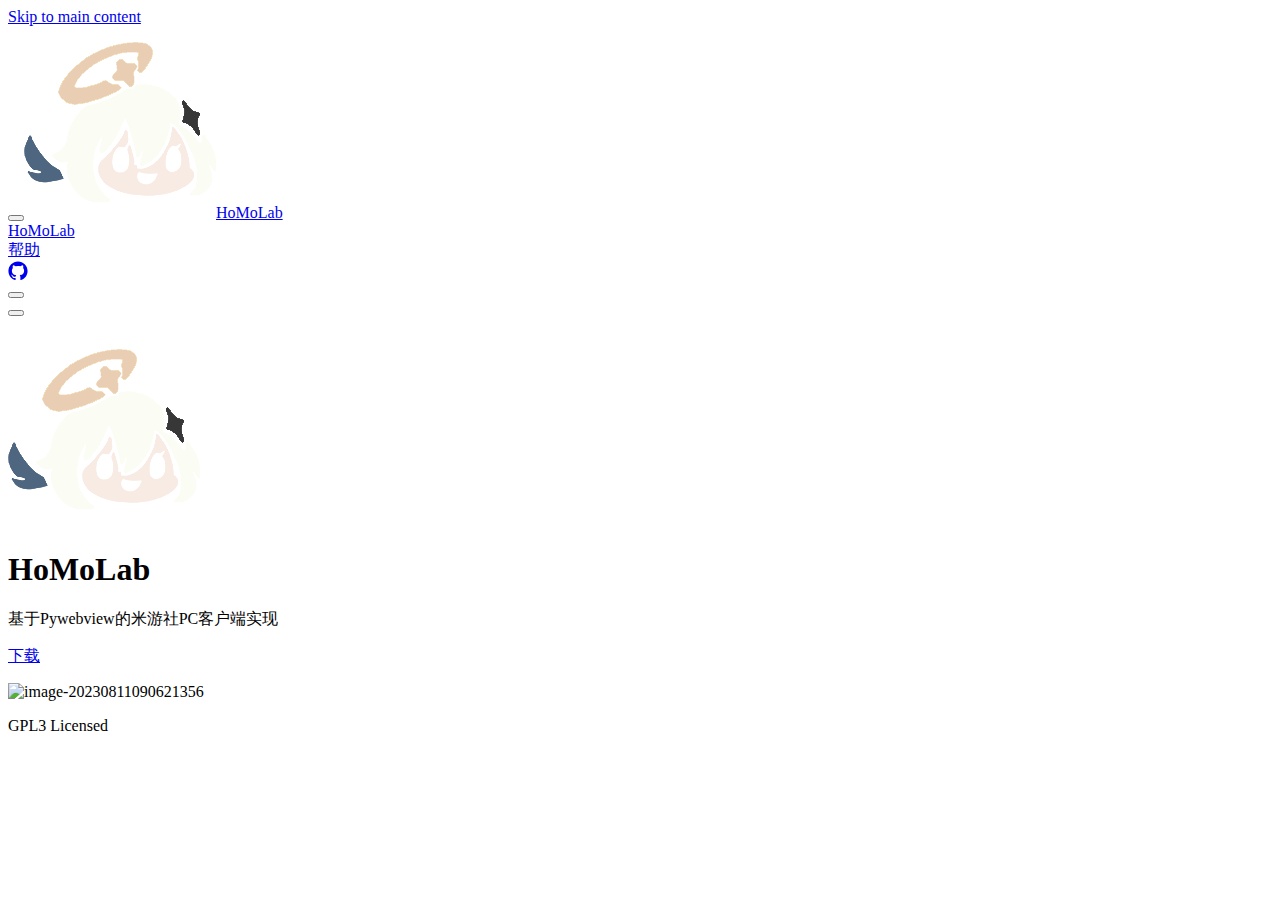
==== index.html @ 5f83307d "upload1" ====
<!DOCTYPE html>
<html lang="en-US" data-theme="light">
  <head>
    <meta charset="utf-8" />
    <meta name="viewport" content="width=device-width,initial-scale=1" />
    <meta name="generator" content="VuePress 2.0.0-beta.61" />
    <meta name="theme" content="VuePress Theme Hope" />
    <meta property="og:url" content="https://homolab.error063.work/"><meta property="og:site_name" content="HoMoLab"><meta property="og:title" content="HoMoLab"><meta property="og:description" content="image-20230811090621356"><meta property="og:type" content="website"><meta property="og:locale" content="en-US"><meta property="article:author" content="HoMoLab"><script type="application/ld+json">{"@context":"https://schema.org","@type":"WebPage","name":"HoMoLab","description":"image-20230811090621356"}</script><title>HoMoLab | HoMoLab</title><meta name="description" content="image-20230811090621356">
    <style>
      :root {
        --bg-color: #fff;
      }

      html[data-theme="dark"] {
        --bg-color: #1d1e1f;
      }

      html,
      body {
        background: var(--bg-color);
      }
    </style>
    <script>
      const userMode = localStorage.getItem("vuepress-theme-hope-scheme");
      const systemDarkMode =
        window.matchMedia &&
        window.matchMedia("(prefers-color-scheme: dark)").matches;

      if (userMode === "dark" || (userMode !== "light" && systemDarkMode)) {
        document.documentElement.setAttribute("data-theme", "dark");
      }
    </script>
    <link rel="preload" href="/assets/style-7ade2e2d.css" as="style"><link rel="stylesheet" href="/assets/style-7ade2e2d.css">
    <link rel="modulepreload" href="/assets/app-e960c4c7.js"><link rel="modulepreload" href="/assets/framework-5e2d5d2b.js"><link rel="modulepreload" href="/assets/index.html-1df77946.js"><link rel="modulepreload" href="/assets/index.html-0e8786fe.js">
  </head>
  <body>
    <div id="app"><!--[--><!--[--><!--[--><span tabindex="-1"></span><a href="#main-content" class="skip-link sr-only">Skip to main content</a><!--]--><!--[--><div class="theme-container no-sidebar"><!--[--><header class="navbar" id="navbar"><div class="navbar-start"><button type="button" class="toggle-sidebar-button" title="Toggle Sidebar"><span class="icon"></span></button><!--[--><!----><!--]--><!--[--><a aria-current="page" href="/" class="router-link-active router-link-exact-active brand"><img class="logo" src="/appicon.png" alt="HoMoLab"><!----><span class="site-name hide-in-pad">HoMoLab</span></a><!--]--><!--[--><!----><!--]--></div><div class="navbar-center"><!--[--><!----><!--]--><!--[--><nav class="nav-links"><div class="nav-item hide-in-mobile"><a aria-current="page" href="/" class="router-link-active router-link-exact-active nav-link active" aria-label="HoMoLab"><span class="font-icon icon iconfont icon-home" style=""></span>HoMoLab<!----></a></div><div class="nav-item hide-in-mobile"><a href="/help.html" class="nav-link" aria-label="帮助"><span class="font-icon icon iconfont icon-proposal" style=""></span>帮助<!----></a></div></nav><!--]--><!--[--><!----><!--]--></div><div class="navbar-end"><!--[--><!----><!--]--><!--[--><!----><div class="nav-item"><a class="repo-link" href="https://github.com/Error063/HoMoLab" target="_blank" rel="noopener noreferrer" aria-label="GitHub"><svg xmlns="http://www.w3.org/2000/svg" class="icon github-icon" viewBox="0 0 1024 1024" fill="currentColor" aria-label="github icon" style="width:1.25rem;height:1.25rem;vertical-align:middle;"><path d="M511.957 21.333C241.024 21.333 21.333 240.981 21.333 512c0 216.832 140.544 400.725 335.574 465.664 24.49 4.395 32.256-10.07 32.256-23.083 0-11.69.256-44.245 0-85.205-136.448 29.61-164.736-64.64-164.736-64.64-22.315-56.704-54.4-71.765-54.4-71.765-44.587-30.464 3.285-29.824 3.285-29.824 49.195 3.413 75.179 50.517 75.179 50.517 43.776 75.008 114.816 53.333 142.762 40.79 4.523-31.66 17.152-53.377 31.19-65.537-108.971-12.458-223.488-54.485-223.488-242.602 0-53.547 19.114-97.323 50.517-131.67-5.035-12.33-21.93-62.293 4.779-129.834 0 0 41.258-13.184 134.912 50.346a469.803 469.803 0 0 1 122.88-16.554c41.642.213 83.626 5.632 122.88 16.554 93.653-63.488 134.784-50.346 134.784-50.346 26.752 67.541 9.898 117.504 4.864 129.834 31.402 34.347 50.474 78.123 50.474 131.67 0 188.586-114.73 230.016-224.042 242.09 17.578 15.232 33.578 44.672 33.578 90.454v135.85c0 13.142 7.936 27.606 32.854 22.87C862.25 912.597 1002.667 728.747 1002.667 512c0-271.019-219.648-490.667-490.71-490.667z"></path></svg></a></div><div class="nav-item hide-in-mobile"><button type="button" id="appearance-switch"><svg xmlns="http://www.w3.org/2000/svg" class="icon auto-icon" viewBox="0 0 1024 1024" fill="currentColor" aria-label="auto icon" style="display:block;"><path d="M512 992C246.92 992 32 777.08 32 512S246.92 32 512 32s480 214.92 480 480-214.92 480-480 480zm0-840c-198.78 0-360 161.22-360 360 0 198.84 161.22 360 360 360s360-161.16 360-360c0-198.78-161.22-360-360-360zm0 660V212c165.72 0 300 134.34 300 300 0 165.72-134.28 300-300 300z"></path></svg><svg xmlns="http://www.w3.org/2000/svg" class="icon dark-icon" viewBox="0 0 1024 1024" fill="currentColor" aria-label="dark icon" style="display:none;"><path d="M524.8 938.667h-4.267a439.893 439.893 0 0 1-313.173-134.4 446.293 446.293 0 0 1-11.093-597.334A432.213 432.213 0 0 1 366.933 90.027a42.667 42.667 0 0 1 45.227 9.386 42.667 42.667 0 0 1 10.24 42.667 358.4 358.4 0 0 0 82.773 375.893 361.387 361.387 0 0 0 376.747 82.774 42.667 42.667 0 0 1 54.187 55.04 433.493 433.493 0 0 1-99.84 154.88 438.613 438.613 0 0 1-311.467 128z"></path></svg><svg xmlns="http://www.w3.org/2000/svg" class="icon light-icon" viewBox="0 0 1024 1024" fill="currentColor" aria-label="light icon" style="display:none;"><path d="M952 552h-80a40 40 0 0 1 0-80h80a40 40 0 0 1 0 80zM801.88 280.08a41 41 0 0 1-57.96-57.96l57.96-58a41.04 41.04 0 0 1 58 58l-58 57.96zM512 752a240 240 0 1 1 0-480 240 240 0 0 1 0 480zm0-560a40 40 0 0 1-40-40V72a40 40 0 0 1 80 0v80a40 40 0 0 1-40 40zm-289.88 88.08-58-57.96a41.04 41.04 0 0 1 58-58l57.96 58a41 41 0 0 1-57.96 57.96zM192 512a40 40 0 0 1-40 40H72a40 40 0 0 1 0-80h80a40 40 0 0 1 40 40zm30.12 231.92a41 41 0 0 1 57.96 57.96l-57.96 58a41.04 41.04 0 0 1-58-58l58-57.96zM512 832a40 40 0 0 1 40 40v80a40 40 0 0 1-80 0v-80a40 40 0 0 1 40-40zm289.88-88.08 58 57.96a41.04 41.04 0 0 1-58 58l-57.96-58a41 41 0 0 1 57.96-57.96z"></path></svg></button></div><!----><!--]--><!--[--><!----><!--]--><button type="button" class="toggle-navbar-button" aria-label="Toggle Navbar" aria-expanded="false" aria-controls="nav-screen"><span class="button-container"><span class="button-top"></span><span class="button-middle"></span><span class="button-bottom"></span></span></button></div></header><!----><!--]--><!----><div class="toggle-sidebar-wrapper"><span class="arrow start"></span></div><aside class="sidebar" id="sidebar"><!--[--><!----><!--]--><ul class="sidebar-links"></ul><!--[--><!----><!--]--></aside><!--[--><main class="home project" id="main-content" aria-labelledby="main-title"><!----><header class="hero-info-wrapper"><!--[--><img class="" src="/appicon.png" alt="HoMoLab"><!--]--><div class="hero-info"><h1 id="main-title">HoMoLab</h1><p class="description">基于Pywebview的米游社PC客户端实现</p><p class="actions"><a href="https://github.com/Error063/HoMoLab/releases/" rel="noopener noreferrer" target="_blank" aria-label="下载" class="nav-link action-button primary"><!---->下载<!----><!----></a></p></div></header><!--[--><!--]--><!----><div class="theme-hope-content"><p><img src="https://img1.imgtp.com/2023/08/11/hbtuXVF5.png" alt="image-20230811090621356" loading="lazy"></p></div><!----></main><!--]--><footer class="footer-wrapper"><div class="footer">GPL3 Licensed</div><!----></footer></div><!--]--><!--]--><!----><!--]--></div>
    <script type="module" src="/assets/app-e960c4c7.js" defer></script>
  </body>
</html>
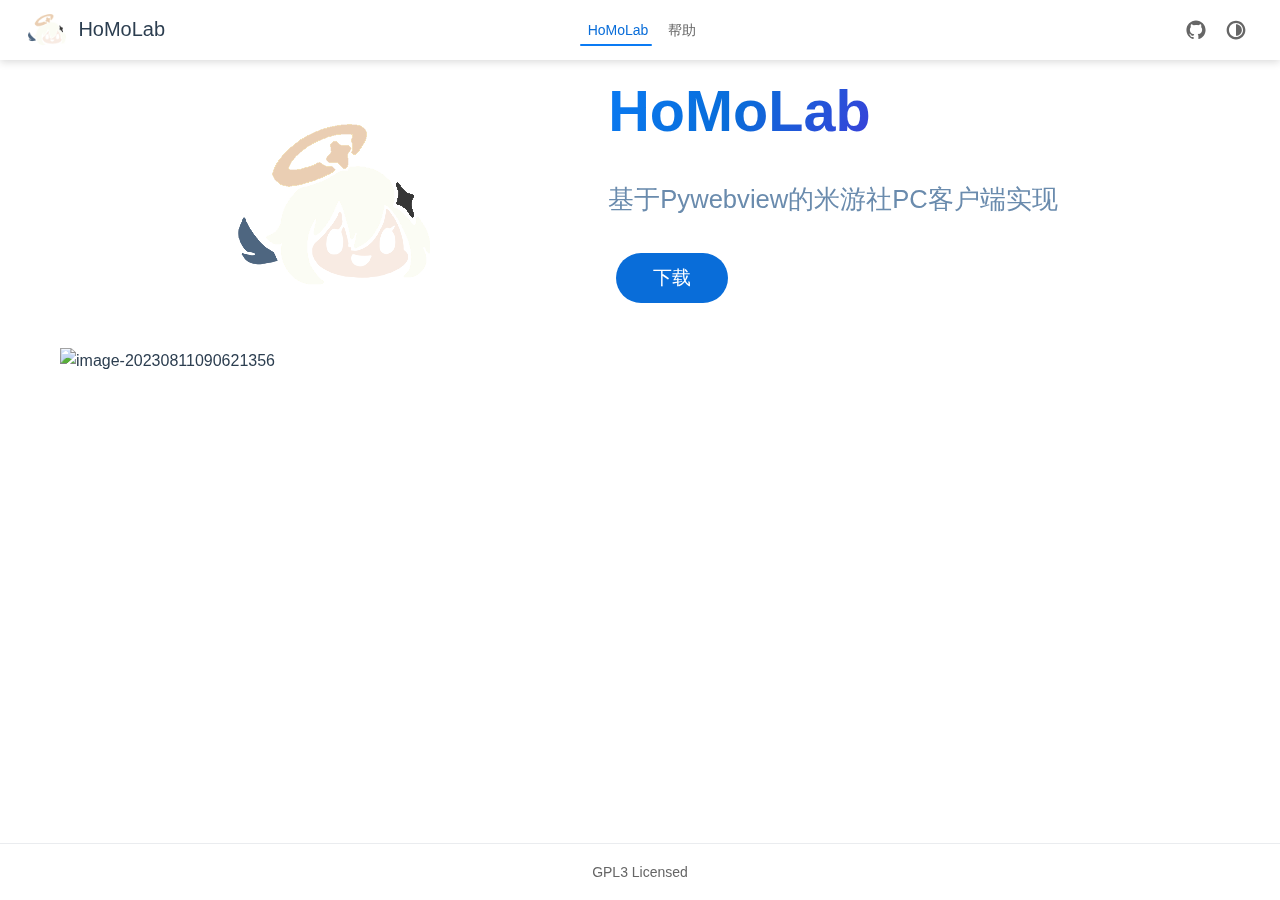
==== commit cb19bcb2: "update page" ====
--- a/index.html
+++ b/index.html
@@ -31,10 +31,10 @@
       }
     </script>
     <link rel="preload" href="/assets/style-7ade2e2d.css" as="style"><link rel="stylesheet" href="/assets/style-7ade2e2d.css">
-    <link rel="modulepreload" href="/assets/app-e960c4c7.js"><link rel="modulepreload" href="/assets/framework-5e2d5d2b.js"><link rel="modulepreload" href="/assets/index.html-1df77946.js"><link rel="modulepreload" href="/assets/index.html-0e8786fe.js">
+    <link rel="modulepreload" href="/assets/app-e6341d40.js"><link rel="modulepreload" href="/assets/framework-5e2d5d2b.js"><link rel="modulepreload" href="/assets/index.html-1df77946.js"><link rel="modulepreload" href="/assets/index.html-1168d2e6.js">
   </head>
   <body>
-    <div id="app"><!--[--><!--[--><!--[--><span tabindex="-1"></span><a href="#main-content" class="skip-link sr-only">Skip to main content</a><!--]--><!--[--><div class="theme-container no-sidebar"><!--[--><header class="navbar" id="navbar"><div class="navbar-start"><button type="button" class="toggle-sidebar-button" title="Toggle Sidebar"><span class="icon"></span></button><!--[--><!----><!--]--><!--[--><a aria-current="page" href="/" class="router-link-active router-link-exact-active brand"><img class="logo" src="/appicon.png" alt="HoMoLab"><!----><span class="site-name hide-in-pad">HoMoLab</span></a><!--]--><!--[--><!----><!--]--></div><div class="navbar-center"><!--[--><!----><!--]--><!--[--><nav class="nav-links"><div class="nav-item hide-in-mobile"><a aria-current="page" href="/" class="router-link-active router-link-exact-active nav-link active" aria-label="HoMoLab"><span class="font-icon icon iconfont icon-home" style=""></span>HoMoLab<!----></a></div><div class="nav-item hide-in-mobile"><a href="/help.html" class="nav-link" aria-label="帮助"><span class="font-icon icon iconfont icon-proposal" style=""></span>帮助<!----></a></div></nav><!--]--><!--[--><!----><!--]--></div><div class="navbar-end"><!--[--><!----><!--]--><!--[--><!----><div class="nav-item"><a class="repo-link" href="https://github.com/Error063/HoMoLab" target="_blank" rel="noopener noreferrer" aria-label="GitHub"><svg xmlns="http://www.w3.org/2000/svg" class="icon github-icon" viewBox="0 0 1024 1024" fill="currentColor" aria-label="github icon" style="width:1.25rem;height:1.25rem;vertical-align:middle;"><path d="M511.957 21.333C241.024 21.333 21.333 240.981 21.333 512c0 216.832 140.544 400.725 335.574 465.664 24.49 4.395 32.256-10.07 32.256-23.083 0-11.69.256-44.245 0-85.205-136.448 29.61-164.736-64.64-164.736-64.64-22.315-56.704-54.4-71.765-54.4-71.765-44.587-30.464 3.285-29.824 3.285-29.824 49.195 3.413 75.179 50.517 75.179 50.517 43.776 75.008 114.816 53.333 142.762 40.79 4.523-31.66 17.152-53.377 31.19-65.537-108.971-12.458-223.488-54.485-223.488-242.602 0-53.547 19.114-97.323 50.517-131.67-5.035-12.33-21.93-62.293 4.779-129.834 0 0 41.258-13.184 134.912 50.346a469.803 469.803 0 0 1 122.88-16.554c41.642.213 83.626 5.632 122.88 16.554 93.653-63.488 134.784-50.346 134.784-50.346 26.752 67.541 9.898 117.504 4.864 129.834 31.402 34.347 50.474 78.123 50.474 131.67 0 188.586-114.73 230.016-224.042 242.09 17.578 15.232 33.578 44.672 33.578 90.454v135.85c0 13.142 7.936 27.606 32.854 22.87C862.25 912.597 1002.667 728.747 1002.667 512c0-271.019-219.648-490.667-490.71-490.667z"></path></svg></a></div><div class="nav-item hide-in-mobile"><button type="button" id="appearance-switch"><svg xmlns="http://www.w3.org/2000/svg" class="icon auto-icon" viewBox="0 0 1024 1024" fill="currentColor" aria-label="auto icon" style="display:block;"><path d="M512 992C246.92 992 32 777.08 32 512S246.92 32 512 32s480 214.92 480 480-214.92 480-480 480zm0-840c-198.78 0-360 161.22-360 360 0 198.84 161.22 360 360 360s360-161.16 360-360c0-198.78-161.22-360-360-360zm0 660V212c165.72 0 300 134.34 300 300 0 165.72-134.28 300-300 300z"></path></svg><svg xmlns="http://www.w3.org/2000/svg" class="icon dark-icon" viewBox="0 0 1024 1024" fill="currentColor" aria-label="dark icon" style="display:none;"><path d="M524.8 938.667h-4.267a439.893 439.893 0 0 1-313.173-134.4 446.293 446.293 0 0 1-11.093-597.334A432.213 432.213 0 0 1 366.933 90.027a42.667 42.667 0 0 1 45.227 9.386 42.667 42.667 0 0 1 10.24 42.667 358.4 358.4 0 0 0 82.773 375.893 361.387 361.387 0 0 0 376.747 82.774 42.667 42.667 0 0 1 54.187 55.04 433.493 433.493 0 0 1-99.84 154.88 438.613 438.613 0 0 1-311.467 128z"></path></svg><svg xmlns="http://www.w3.org/2000/svg" class="icon light-icon" viewBox="0 0 1024 1024" fill="currentColor" aria-label="light icon" style="display:none;"><path d="M952 552h-80a40 40 0 0 1 0-80h80a40 40 0 0 1 0 80zM801.88 280.08a41 41 0 0 1-57.96-57.96l57.96-58a41.04 41.04 0 0 1 58 58l-58 57.96zM512 752a240 240 0 1 1 0-480 240 240 0 0 1 0 480zm0-560a40 40 0 0 1-40-40V72a40 40 0 0 1 80 0v80a40 40 0 0 1-40 40zm-289.88 88.08-58-57.96a41.04 41.04 0 0 1 58-58l57.96 58a41 41 0 0 1-57.96 57.96zM192 512a40 40 0 0 1-40 40H72a40 40 0 0 1 0-80h80a40 40 0 0 1 40 40zm30.12 231.92a41 41 0 0 1 57.96 57.96l-57.96 58a41.04 41.04 0 0 1-58-58l58-57.96zM512 832a40 40 0 0 1 40 40v80a40 40 0 0 1-80 0v-80a40 40 0 0 1 40-40zm289.88-88.08 58 57.96a41.04 41.04 0 0 1-58 58l-57.96-58a41 41 0 0 1 57.96-57.96z"></path></svg></button></div><!----><!--]--><!--[--><!----><!--]--><button type="button" class="toggle-navbar-button" aria-label="Toggle Navbar" aria-expanded="false" aria-controls="nav-screen"><span class="button-container"><span class="button-top"></span><span class="button-middle"></span><span class="button-bottom"></span></span></button></div></header><!----><!--]--><!----><div class="toggle-sidebar-wrapper"><span class="arrow start"></span></div><aside class="sidebar" id="sidebar"><!--[--><!----><!--]--><ul class="sidebar-links"></ul><!--[--><!----><!--]--></aside><!--[--><main class="home project" id="main-content" aria-labelledby="main-title"><!----><header class="hero-info-wrapper"><!--[--><img class="" src="/appicon.png" alt="HoMoLab"><!--]--><div class="hero-info"><h1 id="main-title">HoMoLab</h1><p class="description">基于Pywebview的米游社PC客户端实现</p><p class="actions"><a href="https://github.com/Error063/HoMoLab/releases/" rel="noopener noreferrer" target="_blank" aria-label="下载" class="nav-link action-button primary"><!---->下载<!----><!----></a></p></div></header><!--[--><!--]--><!----><div class="theme-hope-content"><p><img src="https://img1.imgtp.com/2023/08/11/hbtuXVF5.png" alt="image-20230811090621356" loading="lazy"></p></div><!----></main><!--]--><footer class="footer-wrapper"><div class="footer">GPL3 Licensed</div><!----></footer></div><!--]--><!--]--><!----><!--]--></div>
-    <script type="module" src="/assets/app-e960c4c7.js" defer></script>
+    <div id="app"><!--[--><!--[--><!--[--><span tabindex="-1"></span><a href="#main-content" class="skip-link sr-only">Skip to main content</a><!--]--><!--[--><div class="theme-container no-sidebar"><!--[--><header class="navbar" id="navbar"><div class="navbar-start"><button type="button" class="toggle-sidebar-button" title="Toggle Sidebar"><span class="icon"></span></button><!--[--><!----><!--]--><!--[--><a aria-current="page" href="/" class="router-link-active router-link-exact-active brand"><img class="logo" src="/appicon.png" alt="HoMoLab"><!----><span class="site-name hide-in-pad">HoMoLab</span></a><!--]--><!--[--><!----><!--]--></div><div class="navbar-center"><!--[--><!----><!--]--><!--[--><nav class="nav-links"><div class="nav-item hide-in-mobile"><a aria-current="page" href="/" class="router-link-active router-link-exact-active nav-link active" aria-label="HoMoLab"><span class="font-icon icon iconfont icon-home" style=""></span>HoMoLab<!----></a></div><div class="nav-item hide-in-mobile"><a href="/help.html" class="nav-link" aria-label="帮助"><span class="font-icon icon iconfont icon-proposal" style=""></span>帮助<!----></a></div></nav><!--]--><!--[--><!----><!--]--></div><div class="navbar-end"><!--[--><!----><!--]--><!--[--><!----><div class="nav-item"><a class="repo-link" href="https://github.com/Error063/HoMoLab" target="_blank" rel="noopener noreferrer" aria-label="GitHub"><svg xmlns="http://www.w3.org/2000/svg" class="icon github-icon" viewBox="0 0 1024 1024" fill="currentColor" aria-label="github icon" style="width:1.25rem;height:1.25rem;vertical-align:middle;"><path d="M511.957 21.333C241.024 21.333 21.333 240.981 21.333 512c0 216.832 140.544 400.725 335.574 465.664 24.49 4.395 32.256-10.07 32.256-23.083 0-11.69.256-44.245 0-85.205-136.448 29.61-164.736-64.64-164.736-64.64-22.315-56.704-54.4-71.765-54.4-71.765-44.587-30.464 3.285-29.824 3.285-29.824 49.195 3.413 75.179 50.517 75.179 50.517 43.776 75.008 114.816 53.333 142.762 40.79 4.523-31.66 17.152-53.377 31.19-65.537-108.971-12.458-223.488-54.485-223.488-242.602 0-53.547 19.114-97.323 50.517-131.67-5.035-12.33-21.93-62.293 4.779-129.834 0 0 41.258-13.184 134.912 50.346a469.803 469.803 0 0 1 122.88-16.554c41.642.213 83.626 5.632 122.88 16.554 93.653-63.488 134.784-50.346 134.784-50.346 26.752 67.541 9.898 117.504 4.864 129.834 31.402 34.347 50.474 78.123 50.474 131.67 0 188.586-114.73 230.016-224.042 242.09 17.578 15.232 33.578 44.672 33.578 90.454v135.85c0 13.142 7.936 27.606 32.854 22.87C862.25 912.597 1002.667 728.747 1002.667 512c0-271.019-219.648-490.667-490.71-490.667z"></path></svg></a></div><div class="nav-item hide-in-mobile"><button type="button" id="appearance-switch"><svg xmlns="http://www.w3.org/2000/svg" class="icon auto-icon" viewBox="0 0 1024 1024" fill="currentColor" aria-label="auto icon" style="display:block;"><path d="M512 992C246.92 992 32 777.08 32 512S246.92 32 512 32s480 214.92 480 480-214.92 480-480 480zm0-840c-198.78 0-360 161.22-360 360 0 198.84 161.22 360 360 360s360-161.16 360-360c0-198.78-161.22-360-360-360zm0 660V212c165.72 0 300 134.34 300 300 0 165.72-134.28 300-300 300z"></path></svg><svg xmlns="http://www.w3.org/2000/svg" class="icon dark-icon" viewBox="0 0 1024 1024" fill="currentColor" aria-label="dark icon" style="display:none;"><path d="M524.8 938.667h-4.267a439.893 439.893 0 0 1-313.173-134.4 446.293 446.293 0 0 1-11.093-597.334A432.213 432.213 0 0 1 366.933 90.027a42.667 42.667 0 0 1 45.227 9.386 42.667 42.667 0 0 1 10.24 42.667 358.4 358.4 0 0 0 82.773 375.893 361.387 361.387 0 0 0 376.747 82.774 42.667 42.667 0 0 1 54.187 55.04 433.493 433.493 0 0 1-99.84 154.88 438.613 438.613 0 0 1-311.467 128z"></path></svg><svg xmlns="http://www.w3.org/2000/svg" class="icon light-icon" viewBox="0 0 1024 1024" fill="currentColor" aria-label="light icon" style="display:none;"><path d="M952 552h-80a40 40 0 0 1 0-80h80a40 40 0 0 1 0 80zM801.88 280.08a41 41 0 0 1-57.96-57.96l57.96-58a41.04 41.04 0 0 1 58 58l-58 57.96zM512 752a240 240 0 1 1 0-480 240 240 0 0 1 0 480zm0-560a40 40 0 0 1-40-40V72a40 40 0 0 1 80 0v80a40 40 0 0 1-40 40zm-289.88 88.08-58-57.96a41.04 41.04 0 0 1 58-58l57.96 58a41 41 0 0 1-57.96 57.96zM192 512a40 40 0 0 1-40 40H72a40 40 0 0 1 0-80h80a40 40 0 0 1 40 40zm30.12 231.92a41 41 0 0 1 57.96 57.96l-57.96 58a41.04 41.04 0 0 1-58-58l58-57.96zM512 832a40 40 0 0 1 40 40v80a40 40 0 0 1-80 0v-80a40 40 0 0 1 40-40zm289.88-88.08 58 57.96a41.04 41.04 0 0 1-58 58l-57.96-58a41 41 0 0 1 57.96-57.96z"></path></svg></button></div><!----><!--]--><!--[--><!----><!--]--><button type="button" class="toggle-navbar-button" aria-label="Toggle Navbar" aria-expanded="false" aria-controls="nav-screen"><span class="button-container"><span class="button-top"></span><span class="button-middle"></span><span class="button-bottom"></span></span></button></div></header><!----><!--]--><!----><div class="toggle-sidebar-wrapper"><span class="arrow start"></span></div><aside class="sidebar" id="sidebar"><!--[--><!----><!--]--><ul class="sidebar-links"></ul><!--[--><!----><!--]--></aside><!--[--><main class="home project" id="main-content" aria-labelledby="main-title"><!----><header class="hero-info-wrapper"><!--[--><img class="" src="/appicon.png" alt="HoMoLab"><!--]--><div class="hero-info"><h1 id="main-title">HoMoLab</h1><p class="description">基于Pywebview的米游社PC客户端实现</p><p class="actions"><a href="https://github.com/Error063/HoMoLab/releases/" rel="noopener noreferrer" target="_blank" aria-label="下载" class="nav-link action-button primary"><!---->下载<!----><!----></a></p></div></header><!--[--><!--]--><!----><div class="theme-hope-content"><p><img src="https://img1.imgtp.com/2023/08/11/oNPKmb0V.png" alt="image-20230811090621356" loading="lazy"></p></div><!----></main><!--]--><footer class="footer-wrapper"><div class="footer">GPL3 Licensed</div><!----></footer></div><!--]--><!--]--><!----><!--]--></div>
+    <script type="module" src="/assets/app-e6341d40.js" defer></script>
   </body>
 </html>
--- a/assets/style-7ade2e2d.css
+++ b/assets/style-7ade2e2d.css
@@ -0,0 +1,7 @@
+html[data-theme=dark]{--text-color: #9e9e9e;--bg-color: #0d1117;--bg-color-secondary: #161b22;--bg-color-tertiary: #21262c;--border-color: #30363d;--box-shadow: #282a32;--card-shadow: rgba(0, 0, 0, .3);--black: #fff;--dark-grey: #999;--light-grey: #666;--white: #000;--grey3: #bbb;--grey12: #333;--grey14: #111;--bg-color-light: #161b22;--bg-color-back: #0d1117;--bg-color-float: #161b22;--bg-color-blur: rgba(13, 17, 23, .9);--bg-color-float-blur: rgba(22, 27, 34, .9);--text-color-light: #a8a8a8;--text-color-lighter: #b1b1b1;--text-color-bright: #c5c5c5;--border-color-light: #2e333a;--border-color-dark: #394048}:root{--theme-color: #096dd9;--text-color: #2c3e50;--bg-color: #fff;--bg-color-secondary: #f8f8f8;--bg-color-tertiary: #efeef4;--border-color: #eaecef;--box-shadow: #f0f1f2;--card-shadow: rgba(0, 0, 0, .15);--black: #000;--dark-grey: #666;--light-grey: #999;--white: #fff;--grey3: #333;--grey12: #bbb;--grey14: #eee;--navbar-height: 3.75rem;--navbar-horizontal-padding: 1.5rem;--navbar-vertical-padding: .7rem;--navbar-mobile-height: 3.25rem;--navbar-mobile-horizontal-padding: 1rem;--navbar-mobile-vertical-padding: .5rem;--sidebar-width: 18rem;--sidebar-mobile-width: 16rem;--content-width: 780px;--home-page-width: 1160px;--font-family: -apple-system, BlinkMacSystemFont, "Segoe UI", Roboto, Oxygen, Ubuntu, Cantarell, "Fira Sans", "Droid Sans", "Helvetica Neue", STHeiti, "Microsoft YaHei", SimSun, sans-serif;--font-family-heading: Georgia Pro, Crimson, Georgia, -apple-system, BlinkMacSystemFont, "Segoe UI", Roboto, Oxygen, Ubuntu, Cantarell, "Fira Sans", "Droid Sans", "Helvetica Neue", STHeiti, "Microsoft YaHei", SimSun, sans-serif;--font-family-mono: Consolas, Monaco, "Andale Mono", "Ubuntu Mono", monospace;--line-numbers-width: 2.5rem;--color-transition: .3s ease;--transform-transition: .3s ease;--vp-bg: var(--bg-color);--vp-bgl: var(--bg-color-light);--vp-bglt: var(--bg-color-tertiary);--vp-c: var(--text-color);--vp-cl: var(--text-color-light);--vp-clt: var(--text-color-lighter);--vp-brc: var(--border-color);--vp-brcd: var(--border-color-dark);--vp-tc: var(--theme-color);--vp-tcl: var(--theme-color-light);--vp-ct: var(--color-transition);--vp-tt: var(--transform-transition);--bg-color-light: #fff;--bg-color-back: #f8f8f8;--bg-color-float: #fff;--bg-color-blur: rgba(255, 255, 255, .9);--bg-color-float-blur: rgba(255, 255, 255, .9);--text-color-light: #3a5169;--text-color-lighter: #476582;--text-color-bright: #6a8bad;--border-color-light: #eceef1;--border-color-dark: #cfd4db;--theme-color-dark: #0862c3;--theme-color-light: #0a7bf4;--theme-color-mask: rgba(9, 109, 217, .15)}:root{--balloon-border-radius: 2px;--balloon-color: rgba(16, 16, 16, .95);--balloon-text-color: #fff;--balloon-font-size: 12px;--balloon-move: 4px}button[aria-label][data-balloon-pos]{overflow:visible}[aria-label][data-balloon-pos]{position:relative;cursor:pointer}[aria-label][data-balloon-pos]:after{opacity:0;pointer-events:none;transition:all .18s ease-out .18s;text-indent:0;font-family:-apple-system,BlinkMacSystemFont,Segoe UI,Roboto,Oxygen,Ubuntu,Cantarell,Open Sans,Helvetica Neue,sans-serif;font-weight:400;font-style:normal;text-shadow:none;font-size:var(--balloon-font-size);background:var(--balloon-color);border-radius:2px;color:var(--balloon-text-color);border-radius:var(--balloon-border-radius);content:attr(aria-label);padding:.5em 1em;position:absolute;white-space:nowrap;z-index:10}[aria-label][data-balloon-pos]:before{width:0;height:0;border:5px solid transparent;border-top-color:var(--balloon-color);opacity:0;pointer-events:none;transition:all .18s ease-out .18s;content:"";position:absolute;z-index:10}[aria-label][data-balloon-pos]:hover:before,[aria-label][data-balloon-pos]:hover:after,[aria-label][data-balloon-pos][data-balloon-visible]:before,[aria-label][data-balloon-pos][data-balloon-visible]:after,[aria-label][data-balloon-pos]:not([data-balloon-nofocus]):focus:before,[aria-label][data-balloon-pos]:not([data-balloon-nofocus]):focus:after{opacity:1;pointer-events:none}[aria-label][data-balloon-pos].font-awesome:after{font-family:FontAwesome,-apple-system,BlinkMacSystemFont,Segoe UI,Roboto,Oxygen,Ubuntu,Cantarell,Open Sans,Helvetica Neue,sans-serif}[aria-label][data-balloon-pos][data-balloon-break]:after{white-space:pre}[aria-label][data-balloon-pos][data-balloon-break][data-balloon-length]:after{white-space:pre-line;word-break:break-word}[aria-label][data-balloon-pos][data-balloon-blunt]:before,[aria-label][data-balloon-pos][data-balloon-blunt]:after{transition:none}[aria-label][data-balloon-pos][data-balloon-pos=up]:hover:after,[aria-label][data-balloon-pos][data-balloon-pos=up][data-balloon-visible]:after,[aria-label][data-balloon-pos][data-balloon-pos=down]:hover:after,[aria-label][data-balloon-pos][data-balloon-pos=down][data-balloon-visible]:after{transform:translate(-50%)}[aria-label][data-balloon-pos][data-balloon-pos=up]:hover:before,[aria-label][data-balloon-pos][data-balloon-pos=up][data-balloon-visible]:before,[aria-label][data-balloon-pos][data-balloon-pos=down]:hover:before,[aria-label][data-balloon-pos][data-balloon-pos=down][data-balloon-visible]:before{transform:translate(-50%)}[aria-label][data-balloon-pos][data-balloon-pos*=-left]:after{left:0}[aria-label][data-balloon-pos][data-balloon-pos*=-left]:before{left:5px}[aria-label][data-balloon-pos][data-balloon-pos*=-right]:after{right:0}[aria-label][data-balloon-pos][data-balloon-pos*=-right]:before{right:5px}[aria-label][data-balloon-pos][data-balloon-po*=-left]:hover:after,[aria-label][data-balloon-pos][data-balloon-po*=-left][data-balloon-visible]:after,[aria-label][data-balloon-pos][data-balloon-pos*=-right]:hover:after,[aria-label][data-balloon-pos][data-balloon-pos*=-right][data-balloon-visible]:after{transform:translate(0)}[aria-label][data-balloon-pos][data-balloon-po*=-left]:hover:before,[aria-label][data-balloon-pos][data-balloon-po*=-left][data-balloon-visible]:before,[aria-label][data-balloon-pos][data-balloon-pos*=-right]:hover:before,[aria-label][data-balloon-pos][data-balloon-pos*=-right][data-balloon-visible]:before{transform:translate(0)}[aria-label][data-balloon-pos][data-balloon-pos^=up]:before,[aria-label][data-balloon-pos][data-balloon-pos^=up]:after{bottom:100%;transform-origin:top;transform:translateY(var(--balloon-move))}[aria-label][data-balloon-pos][data-balloon-pos^=up]:after{margin-bottom:10px}[aria-label][data-balloon-pos][data-balloon-pos=up]:before,[aria-label][data-balloon-pos][data-balloon-pos=up]:after{left:50%;transform:translate(-50%,var(--balloon-move))}[aria-label][data-balloon-pos][data-balloon-pos^=down]:before,[aria-label][data-balloon-pos][data-balloon-pos^=down]:after{top:100%;transform:translateY(calc(var(--balloon-move) * -1))}[aria-label][data-balloon-pos][data-balloon-pos^=down]:after{margin-top:10px}[aria-label][data-balloon-pos][data-balloon-pos^=down]:before{width:0;height:0;border:5px solid transparent;border-bottom-color:var(--balloon-color)}[aria-label][data-balloon-pos][data-balloon-pos=down]:after,[aria-label][data-balloon-pos][data-balloon-pos=down]:before{left:50%;transform:translate(-50%,calc(var(--balloon-move) * -1))}[aria-label][data-balloon-pos][data-balloon-pos=left]:hover:after,[aria-label][data-balloon-pos][data-balloon-pos=left][data-balloon-visible]:after,[aria-label][data-balloon-pos][data-balloon-pos=right]:hover:after,[aria-label][data-balloon-pos][data-balloon-pos=right][data-balloon-visible]:after{transform:translateY(-50%)}[aria-label][data-balloon-pos][data-balloon-pos=left]:hover:before,[aria-label][data-balloon-pos][data-balloon-pos=left][data-balloon-visible]:before,[aria-label][data-balloon-pos][data-balloon-pos=right]:hover:before,[aria-label][data-balloon-pos][data-balloon-pos=right][data-balloon-visible]:before{transform:translateY(-50%)}[aria-label][data-balloon-pos][data-balloon-pos=left]:after,[aria-label][data-balloon-pos][data-balloon-pos=left]:before{right:100%;top:50%;transform:translate(var(--balloon-move),-50%)}[aria-label][data-balloon-pos][data-balloon-pos=left]:after{margin-right:10px}[aria-label][data-balloon-pos][data-balloon-pos=left]:before{width:0;height:0;border:5px solid transparent;border-left-color:var(--balloon-color)}[aria-label][data-balloon-pos][data-balloon-pos=right]:after,[aria-label][data-balloon-pos][data-balloon-pos=right]:before{left:100%;top:50%;transform:translate(calc(var(--balloon-move) * -1),-50%)}[aria-label][data-balloon-pos][data-balloon-pos=right]:after{margin-left:10px}[aria-label][data-balloon-pos][data-balloon-pos=right]:before{width:0;height:0;border:5px solid transparent;border-right-color:var(--balloon-color)}[aria-label][data-balloon-pos][data-balloon-length]:after{white-space:normal}[aria-label][data-balloon-pos][data-balloon-length=small]:after{width:80px}[aria-label][data-balloon-pos][data-balloon-length=medium]:after{width:150px}[aria-label][data-balloon-pos][data-balloon-length=large]:after{width:260px}[aria-label][data-balloon-pos][data-balloon-length=xlarge]:after{width:380px}@media screen and (max-width: 768px){[aria-label][data-balloon-pos][data-balloon-length=xlarge]:after{width:90vw}}[aria-label][data-balloon-pos][data-balloon-length=fit]:after{width:100%}.site-info{position:relative;display:inline-block;width:calc(50% - 24px);margin:8px 11px;border-radius:8px;color:inherit;box-shadow:1px 1px 8px var(--card-shadow);cursor:pointer;transition:box-shadow var(--transform-transition)}@media (max-width: 959px){.site-info{width:calc(100% - 24px)}}.site-info:hover{background:var(--vp-bgl);box-shadow:1px 4px 16px var(--card-shadow)}.site-info:before{content:"";display:inline-block;width:0;padding-top:55%}.site-info-navigator{position:absolute;top:0;right:0;bottom:0;left:0;z-index:2;display:block}.site-info-preview{position:absolute;top:0;right:0;bottom:0;left:0}.site-info-detail{position:absolute;top:0;right:0;bottom:0;left:0;display:flex;flex-direction:column;align-items:center;justify-content:center;padding:.5rem 1rem;text-align:center;opacity:1;transition:opacity ease .6s}.site-info-detail:before{content:" ";position:absolute;top:0;right:0;bottom:0;left:0;background-color:var(--vp-bg);opacity:.75}.site-info:hover .site-info-detail{opacity:0}.site-info-logo{z-index:1;height:3rem;margin:0 auto}.site-info-name{z-index:1;margin-bottom:8px;border-bottom:1px solid var(--dark-grey);color:var(--black);font-weight:700;font-size:20px}.site-info-desc{z-index:1;flex-shrink:1;overflow:hidden;color:var(--black);font-size:15px;line-height:1.3;text-overflow:ellipsis}.site-info-source-wrapper{position:absolute;right:16px;bottom:16px;z-index:3}html[dir=rtl] .site-info-source-wrapper{right:unset;left:16px}.site-info-source{display:inline-block;width:20px;height:20px;padding:4px;border-radius:50%;background:var(--black);transition:transform var(--transform-transition)}.site-info-source:before{display:none}.site-info-source:hover{transform:scale(1.05)}.site-info-source .icon{width:100%;height:100%;color:var(--white)}:root{--badge-tip-color: #42b983;--badge-warning-color: #f4cd00;--badge-danger-color: #f55;--badge-info-color: #0295ff;--badge-note-color: #666}.badge{display:inline-block;vertical-align:top;height:18px;padding:0 6px;border-radius:3px;background:var(--vp-tc);color:var(--white);font-size:14px;line-height:18px;transition:background var(--vp-ct),color var(--vp-ct)}.badge+.badge{-webkit-margin-start:5px;margin-inline-start:5px}.table-of-contents .badge,#toc .badge{vertical-align:middle}.badge.tip{background:var(--badge-tip-color)}.badge.warning{background:var(--badge-warning-color)}.badge.danger{background:var(--badge-danger-color)}.badge.info{background:var(--badge-info-color)}.badge.note{background:var(--badge-note-color)}.font-icon{display:inline-block}.theme-hope-content .font-icon{vertical-align:middle}.back-to-top{border-width:0;background:transparent;cursor:pointer;position:fixed!important;right:1rem;bottom:4rem;z-index:100;width:3rem;height:3rem;padding:.5rem;border-radius:50%;background:var(--vp-bg);color:var(--vp-tc);box-shadow:2px 2px 10px 4px var(--card-shadow);transition:background var(--vp-ct),color var(--vp-ct),box-shadow var(--vp-ct)}@media (max-width: 719px){.back-to-top{width:2.25rem;height:2.25rem;padding:.25rem}}@media print{.back-to-top{display:none}}html[dir=rtl] .back-to-top{right:unset;left:1rem}.back-to-top:hover{color:var(--vp-tcl)}.back-to-top .back-to-top-icon{overflow:hidden;width:100%;border-radius:50%;fill:currentcolor}.scroll-progress{position:absolute;right:-2px;bottom:-2px;width:calc(3rem + 4px);height:calc(3rem + 4px)}@media (max-width: 719px){.scroll-progress{width:calc(2.25rem + 4px);height:calc(2.25rem + 4px)}}.scroll-progress circle{opacity:.9;fill:none;stroke:var(--vp-tc);transform:rotate(-90deg);transform-origin:50% 50%;stroke-dasharray:0% 314.1593%;stroke-width:3px}.fade-enter-active,.fade-leave-active{transition:opacity var(--vp-ct)}.fade-enter,.fade-leave-to{opacity:0}@media screen{.sr-only{position:absolute;overflow:hidden;clip:rect 0,0,0,0;width:1px;height:1px;margin:-1px;padding:0;border:0}}@media print{.sr-only{display:none}}.auto-catalog-wrapper{margin-top:8px;margin-bottom:8px}.auto-catalog-wrapper .catalog-title{color:inherit;text-decoration:none}.auto-catalog-wrapper .catalog-title:hover{color:var(--vp-tc)}.auto-catalog-wrapper .main-title{font-size:1.75rem}.auto-catalog-wrapper .child-title{font-size:1.3rem}.auto-catalog-wrapper .child-title.has-children{border-bottom:1px solid var(--vp-brc);transition:border-color var(--vp-ct)}.auto-catalog-wrapper .sub-title{color:var(--vp-clt);font-size:1.1rem}.auto-catalog-wrapper .main-title,.auto-catalog-wrapper .child-title,.auto-catalog-wrapper .sub-title{margin-top:calc(.5rem - var(--navbar-height, 3.6rem));margin-bottom:.5rem;padding-top:var(--navbar-height, 3.6rem);font-weight:500}.auto-catalog-wrapper .main-title:first-child,.auto-catalog-wrapper .child-title:first-child,.auto-catalog-wrapper .sub-title:first-child{margin-bottom:.5rem}.auto-catalog-wrapper .font-icon{vertical-align:baseline;-webkit-margin-end:.25rem;margin-inline-end:.25rem}.auto-catalog-wrapper .child-catalog-wrapper{margin:0}.auto-catalog-wrapper .child-catalog-item::marker{color:var(--vp-clt)}.auto-catalog-wrapper .sub-catalog-wrapper{display:flex;flex-wrap:wrap}.auto-catalog-wrapper .sub-catalog-item{display:inline-block;margin:4px 8px;padding:4px 8px;border-radius:6px;background-color:var(--vp-bgl);line-height:1.5;overflow-wrap:break-word;transition:background-color var(--vp-ct),color var(--vp-ct)}.auto-catalog-wrapper .sub-catalog-item:hover{background-color:var(--vp-tcl);color:var(--vp-bg);text-decoration:none}:root{--external-link-icon-color: #aaa}.external-link-icon{position:relative;display:inline-block;color:var(--external-link-icon-color);vertical-align:middle;top:-1px}@media print{.external-link-icon{display:none}}.external-link-icon-sr-only{position:absolute;width:1px;height:1px;padding:0;margin:-1px;overflow:hidden;clip:rect(0,0,0,0);white-space:nowrap;border-width:0;-webkit-user-select:none;-moz-user-select:none;user-select:none}:root{--nprogress-color: #29d;--nprogress-z-index: 1031}#nprogress{pointer-events:none}#nprogress .bar{background:var(--nprogress-color);position:fixed;z-index:var(--nprogress-z-index);top:0;left:0;width:100%;height:2px}:root{--copy-icon: url("data:image/svg+xml;utf8,%3Csvg xmlns='http://www.w3.org/2000/svg' viewBox='0 0 24 24' fill='none' height='20' width='20' stroke='rgba(128,128,128,1)' stroke-width='2'%3E%3Cpath stroke-linecap='round' stroke-linejoin='round' d='M9 5H7a2 2 0 0 0-2 2v12a2 2 0 0 0 2 2h10a2 2 0 0 0 2-2V7a2 2 0 0 0-2-2h-2M9 5a2 2 0 0 0 2 2h2a2 2 0 0 0 2-2M9 5a2 2 0 0 1 2-2h2a2 2 0 0 1 2 2'/%3E%3C/svg%3E");--copied-icon: url("data:image/svg+xml;utf8,%3Csvg xmlns='http://www.w3.org/2000/svg' viewBox='0 0 24 24' fill='none' height='20' width='20' stroke='rgba(128,128,128,1)' stroke-width='2'%3E%3Cpath stroke-linecap='round' stroke-linejoin='round' d='M9 5H7a2 2 0 0 0-2 2v12a2 2 0 0 0 2 2h10a2 2 0 0 0 2-2V7a2 2 0 0 0-2-2h-2M9 5a2 2 0 0 0 2 2h2a2 2 0 0 0 2-2M9 5a2 2 0 0 1 2-2h2a2 2 0 0 1 2 2m-6 9 2 2 4-4'/%3E%3C/svg%3E")}div[class*=language-]>button.copy-code-button{border-width:0;background:transparent;position:absolute;outline:none;cursor:pointer}@media print{div[class*=language-]>button.copy-code-button{display:none}}div[class*=language-]>button.copy-code-button .copy-icon{background:currentcolor;-webkit-mask-image:var(--copy-icon);mask-image:var(--copy-icon);-webkit-mask-position:50%;mask-position:50%;-webkit-mask-repeat:no-repeat;mask-repeat:no-repeat;-webkit-mask-size:1em;mask-size:1em}div[class*=language-]>button.copy-code-button:not(.fancy){border-width:0;background:transparent;cursor:pointer;position:absolute;top:0;right:3em;z-index:5;width:2.5rem;height:2.5rem;padding:0;border-radius:.5rem;opacity:0;transition:opacity .4s}div[class*=language-]>button.copy-code-button:not(.fancy):hover{background:var(--code-hl-bg-color, rgba(0, 0, 0, .66))}div[class*=language-]>button.copy-code-button:not(.fancy).copied:after{content:attr(data-copied);position:absolute;top:0;right:100%;display:block;height:1.25rem;padding:.625rem;border-radius:.5rem;background:var(--code-hl-bg-color, rgba(0, 0, 0, .66));color:var(--code-ln-color, #9e9e9e);font-weight:500;line-height:1.25rem;white-space:nowrap}div[class*=language-]>button.copy-code-button:not(.fancy) .copy-icon{width:1.25rem;height:1.25rem;padding:.625rem;color:var(--code-ln-color, #9e9e9e);font-size:1.25rem}div[class*=language-]>button.copy-code-button.fancy{right:-14px;bottom:-14px;z-index:5;width:2rem;height:2rem;padding:7px 8px;border-radius:50%;background:#339af0;color:#fff}@media (max-width: 419px){div[class*=language-]>button.copy-code-button.fancy{right:0;bottom:0;width:28px;height:28px;border-radius:50% 10% 0}}div[class*=language-]>button.copy-code-button.fancy:hover{background:#228be6}div[class*=language-]>button.copy-code-button.fancy .copy-icon{width:100%;height:100%;color:#fff;font-size:1.25rem}@media (max-width: 419px){div[class*=language-]>button.copy-code-button.fancy .copy-icon{position:relative;top:2px;left:2px}}div[class*=language-]>button.copy-code-button.copied .copy-icon{-webkit-mask-image:var(--copied-icon);mask-image:var(--copied-icon)}div[class*=language-]:hover>button.copy-code-button:not(.fancy),div[class*=language-]>button.copy-code-button:not(.fancy):focus{opacity:1}.chart-title{margin:.5rem auto;font-weight:600;font-size:18px;text-align:center}.chart-loading{color:var(--vp-tc)}.chart-wrapper{overflow-x:auto;padding:.6em .4em;text-align:center;transition:all 1s}@media print{.chart-wrapper{page-break-inside:avoid}}@media (max-width: 719px){.chart-wrapper{margin:0 -1rem;padding:.6em 0}}.code-tabs-nav{overflow-x:auto;margin:.85rem 0 -.85rem;padding:0;border-radius:6px 6px 0 0;background:var(--code-tabs-nav-bg-color, #3a404c);list-style:none;white-space:nowrap;transition:background var(--vp-ct)}@media print{.code-tabs-nav{display:none}}@media (max-width: 419px){.code-tabs-nav{margin-right:-1.5rem;margin-left:-1.5rem;border-radius:0}}.code-tabs-nav-tab{border-width:0;position:relative;min-width:3rem;margin:0;padding:6px 12px;border-radius:6px 6px 0 0;background:transparent;color:var(--code-tabs-nav-text-color, #eee);font-weight:600;font-size:.85em;line-height:1.4;cursor:pointer;transition:background var(--vp-ct),color var(--vp-ct)}.code-tabs-nav-tab:hover{background:var(--code-tabs-nav-hover-color, #434a57)}.code-tabs-nav-tab:before,.code-tabs-nav-tab:after{content:" ";position:absolute;bottom:0;z-index:1;width:6px;height:6px}.code-tabs-nav-tab:before{right:100%}.code-tabs-nav-tab:after{left:100%}.code-tabs-nav-tab.active{padding:6px 16px;background:var(--code-bg-color, #282c34)}.code-tabs-nav-tab.active:before{background:radial-gradient(12px at left top,transparent 50%,var(--code-bg-color, #282c34) 50%)}.code-tabs-nav-tab.active:after{background:radial-gradient(12px at right top,transparent 50%,var(--code-bg-color, #282c34) 50%)}.code-tabs-nav-tab:first-child:before{display:none}.code-tab{display:none}.code-tab.active{display:block}.code-tab div[class*=language-]{border-top-left-radius:0;border-top-right-radius:0}@media (max-width: 419px){.code-tab div[class*=language-]{margin:.85rem -1.5rem}}@media print{.code-tab div[class*=language-] code{white-space:pre-wrap}}.code-group-nav{display:flex;margin:.85rem 0 -.85rem;padding:0;border-radius:6px 6px 0 0;background:var(--code-tabs-nav-bg-color, #3a404c);list-style:none;transition:background var(--vp-ct)}@media (max-width: 419px){.code-group-nav{margin-right:-1.5rem;margin-left:-1.5rem;border-radius:0}}.code-group-nav-tab{border-width:0;position:relative;min-width:3rem;margin:0;padding:6px 10px;border-radius:6px 6px 0 0;background:transparent;color:var(--code-tabs-nav-text-color, #eee);font-weight:600;font-size:.85em;line-height:1.4;cursor:pointer;transition:background var(--vp-ct),color var(--vp-ct)}.code-group-nav-tab:hover{background:var(--code-tabs-nav-hover-color, #434a57)}.code-group-nav-tab:before,.code-group-nav-tab:after{content:" ";position:absolute;bottom:0;z-index:1;width:6px;height:6px}.code-group-nav-tab:before{right:100%}.code-group-nav-tab:after{left:100%}.code-group-nav-tab.active{background:var(--code-bg-color, #282c34)}.code-group-nav-tab.active:before{background:radial-gradient(12px at left top,transparent 50%,var(--code-bg-color, #282c34) 50%)}.code-group-nav-tab.active:after{background:radial-gradient(12px at right top,transparent 50%,var(--code-bg-color, #282c34) 50%)}.code-group-nav-tab:first-child:before{display:none}.code-group-item{display:none}.code-group-item.active{display:block}.code-group-item div[class*=language-]{border-top-left-radius:0;border-top-right-radius:0}:root{--info-title-color: #193c47;--info-bg-color: #eef9fd;--info-border-color: #4cb3d4;--info-code-bg-color: rgb(76 179 212 / 10%);--note-title-color: #474748;--note-bg-color: #fdfdfe;--note-border-color: #ccc;--note-code-bg-color: rgb(212 213 216 / 20%);--tip-title-color: #003100;--tip-bg-color: #e6f6e6;--tip-border-color: #009400;--tip-code-bg-color: rgb(0 148 0 / 15%);--warning-title-color: #4d3800;--warning-bg-color: #fff8e6;--warning-border-color: #e6a700;--warning-code-bg-color: rgb(230 167 0 / 15%);--danger-title-color: #4b1113;--danger-bg-color: #ffebec;--danger-border-color: #e13238;--danger-code-bg-color: rgb(225 50 56 / 15%);--detail-bg-color: #eee;--detail-text-color: inherit;--detail-code-bg-color: rgb(127 127 127 / 15%)}html[data-theme=dark]{--info-title-color: #eef9fd;--info-bg-color: #193c47;--note-title-color: #fdfdfe;--note-bg-color: #474748;--tip-title-color: #e6f6e6;--tip-bg-color: #003100;--warning-title-color: #fff8e6;--warning-bg-color: #4d3800;--danger-title-color: #ffebec;--danger-bg-color: #4b1113;--detail-bg-color: #333;--detail-text-color: #a8a8a8}.hint-container{position:relative;transition:background var(--vp-ct),border-color var(--vp-ct),color var(--vp-ct)}@media print{.hint-container{page-break-inside:avoid}}.hint-container .hint-container-title{position:relative;font-weight:600;line-height:1.25}.hint-container.info,.hint-container.note,.hint-container.tip,.hint-container.warning,.hint-container.danger{margin:1rem 0;padding:.25rem 1rem;border-inline-start-width:.3rem;border-inline-start-style:solid;border-radius:.5rem;color:inherit}.hint-container.info .hint-container-title,.hint-container.note .hint-container-title,.hint-container.tip .hint-container-title,.hint-container.warning .hint-container-title,.hint-container.danger .hint-container-title{-webkit-padding-start:1.75rem;padding-inline-start:1.75rem}@media print{.hint-container.info .hint-container-title,.hint-container.note .hint-container-title,.hint-container.tip .hint-container-title,.hint-container.warning .hint-container-title,.hint-container.danger .hint-container-title{-webkit-padding-start:0;padding-inline-start:0}}.hint-container.info .hint-container-title:before,.hint-container.note .hint-container-title:before,.hint-container.tip .hint-container-title:before,.hint-container.warning .hint-container-title:before,.hint-container.danger .hint-container-title:before{content:" ";position:absolute;top:calc(50% - .6125em);left:0;width:1.25em;height:1.25em;background-position:left;background-repeat:no-repeat}@media print{.hint-container.info .hint-container-title:before,.hint-container.note .hint-container-title:before,.hint-container.tip .hint-container-title:before,.hint-container.warning .hint-container-title:before,.hint-container.danger .hint-container-title:before{display:none}}html[dir=rtl] .hint-container.info .hint-container-title:before,html[dir=rtl] .hint-container.note .hint-container-title:before,html[dir=rtl] .hint-container.tip .hint-container-title:before,html[dir=rtl] .hint-container.warning .hint-container-title:before,html[dir=rtl] .hint-container.danger .hint-container-title:before{right:0;left:unset}.hint-container.info p,.hint-container.note p,.hint-container.tip p,.hint-container.warning p,.hint-container.danger p{line-height:1.5}.hint-container.info a,.hint-container.note a,.hint-container.tip a,.hint-container.warning a,.hint-container.danger a{color:var(--vp-tc)}.hint-container.info{border-color:var(--info-border-color);background:var(--info-bg-color)}.hint-container.info>.hint-container-title{color:var(--info-title-color)}.hint-container.info>.hint-container-title:before{background-image:url("data:image/svg+xml;utf8,%3Csvg xmlns='http://www.w3.org/2000/svg' viewBox='0 0 24 24'%3E%3Cpath d='M12 22C6.477 22 2 17.523 2 12S6.477 2 12 2s10 4.477 10 10-4.477 10-10 10zm-1-11v6h2v-6h-2zm0-4v2h2V7h-2z' fill='%234cb3d4'/%3E%3C/svg%3E")}.hint-container.info code{background:var(--info-code-bg-color)}.hint-container.note{border-color:var(--note-border-color);background:var(--note-bg-color)}.hint-container.note>.hint-container-title{color:var(--note-title-color)}.hint-container.note>.hint-container-title:before{background-image:url("data:image/svg+xml;utf8,%3Csvg xmlns='http://www.w3.org/2000/svg' viewBox='0 0 24 24'%3E%3Cpath d='M12 22C6.477 22 2 17.523 2 12S6.477 2 12 2s10 4.477 10 10-4.477 10-10 10zm-1-11v6h2v-6h-2zm0-4v2h2V7h-2z' fill='%23ccc'/%3E%3C/svg%3E")}.hint-container.note code{background:var(--note-code-bg-color)}.hint-container.tip{border-color:var(--tip-border-color);background:var(--tip-bg-color)}.hint-container.tip>.hint-container-title{color:var(--tip-title-color)}.hint-container.tip>.hint-container-title:before{background-image:url("data:image/svg+xml;utf8,%3Csvg xmlns='http://www.w3.org/2000/svg' viewBox='0 0 24 24'%3E%3Cpath fill='%23009400' d='M7.941 18c-.297-1.273-1.637-2.314-2.187-3a8 8 0 1 1 12.49.002c-.55.685-1.888 1.726-2.185 2.998H7.94zM16 20v1a2 2 0 0 1-2 2h-4a2 2 0 0 1-2-2v-1h8zm-3-9.995V6l-4.5 6.005H11v4l4.5-6H13z'/%3E%3C/svg%3E")}.hint-container.tip code{background:var(--tip-code-bg-color)}.hint-container.warning{border-color:var(--warning-border-color);background:var(--warning-bg-color)}.hint-container.warning>.hint-container-title{color:var(--warning-title-color)}.hint-container.warning>.hint-container-title:before{background-image:url("data:image/svg+xml;utf8,%3Csvg xmlns='http://www.w3.org/2000/svg' viewBox='0 0 1024 1024'%3E%3Cpath d='M576.286 752.57v-95.425q0-7.031-4.771-11.802t-11.3-4.772h-96.43q-6.528 0-11.3 4.772t-4.77 11.802v95.424q0 7.031 4.77 11.803t11.3 4.77h96.43q6.528 0 11.3-4.77t4.77-11.803zm-1.005-187.836 9.04-230.524q0-6.027-5.022-9.543-6.529-5.524-12.053-5.524H456.754q-5.524 0-12.053 5.524-5.022 3.516-5.022 10.547l8.538 229.52q0 5.023 5.022 8.287t12.053 3.265h92.913q7.032 0 11.803-3.265t5.273-8.287zM568.25 95.65l385.714 707.142q17.578 31.641-1.004 63.282-8.538 14.564-23.354 23.102t-31.892 8.538H126.286q-17.076 0-31.892-8.538T71.04 866.074q-18.582-31.641-1.004-63.282L455.75 95.65q8.538-15.57 23.605-24.61T512 62t32.645 9.04 23.605 24.61z' fill='%23e6a700'/%3E%3C/svg%3E")}.hint-container.warning code{background:var(--warning-code-bg-color)}.hint-container.danger{border-color:var(--danger-border-color);background:var(--danger-bg-color)}.hint-container.danger>.hint-container-title{color:var(--danger-title-color)}.hint-container.danger>.hint-container-title:before{background-image:url("data:image/svg+xml;utf8,%3Csvg xmlns='http://www.w3.org/2000/svg' viewBox='0 0 24 24'%3E%3Cpath d='M12 2c5.523 0 10 4.477 10 10v3.764a2 2 0 0 1-1.106 1.789L18 19v1a3 3 0 0 1-2.824 2.995L14.95 23a2.5 2.5 0 0 0 .044-.33L15 22.5V22a2 2 0 0 0-1.85-1.995L13 20h-2a2 2 0 0 0-1.995 1.85L9 22v.5c0 .171.017.339.05.5H9a3 3 0 0 1-3-3v-1l-2.894-1.447A2 2 0 0 1 2 15.763V12C2 6.477 6.477 2 12 2zm-4 9a2 2 0 1 0 0 4 2 2 0 0 0 0-4zm8 0a2 2 0 1 0 0 4 2 2 0 0 0 0-4z' fill='%23e13238'/%3E%3C/svg%3E")}.hint-container.danger code{background:var(--danger-code-bg-color)}.hint-container.details{position:relative;display:block;margin:1.6em 0;padding:1.5rem;border-radius:.5rem;background:var(--detail-bg-color);color:var(--detail-text-color);transition:background var(--vp-tt),color var(--vp-tt)}@media print{.hint-container.details{display:none}}.hint-container.details h4{margin-top:0}.hint-container.details figure:last-child,.hint-container.details p:last-child{margin-bottom:0;padding-bottom:0}.hint-container.details a{color:var(--vp-tc)}.hint-container.details code{background:var(--detail-code-bg-color)}.hint-container.details summary{position:relative;margin:-1.5rem;padding-top:1.5rem;padding-bottom:1.5rem;-webkit-padding-start:4rem;padding-inline-start:4rem;-webkit-padding-end:1.5rem;padding-inline-end:1.5rem;list-style:none;cursor:pointer}.hint-container.details summary::-webkit-details-marker,.hint-container.details summary::marker{color:transparent;font-size:0}.hint-container.details summary:before,.hint-container.details summary:after{content:" ";position:absolute;top:calc(50% - .75rem);left:1.5rem;width:1.5rem;height:1.5rem}@media print{.hint-container.details summary:before,.hint-container.details summary:after{display:block}}html[dir=rtl] .hint-container.details summary:before,html[dir=rtl] .hint-container.details summary:after{right:1.5rem;left:unset}.hint-container.details summary:before{border-radius:50%;background:#ccc;transition:background var(--vp-ct),transform var(--vp-tt)}html[data-theme=dark] .hint-container.details summary:before{background:#555}.hint-container.details summary:after{background-image:url("data:image/svg+xml,%3Csvg xmlns='http://www.w3.org/2000/svg' viewBox='0 0 24 24'%3E%3Cpath fill='rgba(0,0,0,0.5)' d='M7.41 15.41L12 10.83l4.59 4.58L18 14l-6-6-6 6z'/%3E%3C/svg%3E");line-height:normal;transition:transform var(--vp-tt);transform:rotate(90deg)}html[data-theme=dark] .hint-container.details summary:after{background-image:url("data:image/svg+xml,%3Csvg xmlns='http://www.w3.org/2000/svg' viewBox='0 0 24 24'%3E%3Cpath fill='rgba(255,255,255,0.5)' d='M7.41 15.41L12 10.83l4.59 4.58L18 14l-6-6-6 6z'/%3E%3C/svg%3E")}.hint-container.details[open]>summary{margin-bottom:.5em}.hint-container.details[open]>summary:after{transform:rotate(180deg)}:root{--code-demo-header-bg-color: #eee}html[data-theme=dark]{--code-demo-header-bg-color: #333}.code-demo-loading{color:var(--vp-tc)}.code-demo-wrapper{margin:10px 0;border:1px solid var(--vp-brc);border-radius:8px;transition:all .2s}.code-demo-wrapper:hover{box-shadow:0 2px 12px var(--card-shadow)}.code-demo-header{position:relative;display:flex;align-items:center;justify-content:space-between;padding:8px 12px;border-radius:8px 8px 0 0;background:var(--code-demo-header-bg-color);text-align:start}.code-demo-header .toggle-button{border-width:0;background:transparent;display:inline-block;vertical-align:middle;width:1em;height:1em;background-image:url("data:image/svg+xml,%3Csvg xmlns='http://www.w3.org/2000/svg' viewBox='0 0 24 24'%3E%3Cpath fill='rgba(0,0,0,0.5)' d='M7.41 15.41L12 10.83l4.59 4.58L18 14l-6-6-6 6z'/%3E%3C/svg%3E");line-height:normal;transition:all .3s;position:relative;margin:8px 12px 8px 8px;border-color:transparent;border-radius:50%;background-color:#ccc;outline:none;font-size:24px;cursor:pointer}html[data-theme=dark] .code-demo-header .toggle-button{background-image:url("data:image/svg+xml,%3Csvg xmlns='http://www.w3.org/2000/svg' viewBox='0 0 24 24'%3E%3Cpath fill='rgba(255,255,255,0.5)' d='M7.41 15.41L12 10.83l4.59 4.58L18 14l-6-6-6 6z'/%3E%3C/svg%3E")}.code-demo-header .toggle-button.down{transform:rotate(180deg)}html[dir=rtl] .code-demo-header .toggle-button.down{transform:rotate(-180deg)}.code-demo-header .toggle-button.end{transform:rotate(90deg)}html[dir=rtl] .code-demo-header .toggle-button.end,.code-demo-header .toggle-button.start{transform:rotate(-90deg)}html[dir=rtl] .code-demo-header .toggle-button.start{transform:rotate(90deg)}@media print{.code-demo-header .toggle-button{display:none}}html[data-theme=dark] .code-demo-header .toggle-button{background-color:#555}.code-demo-header .toggle-button:hover{background-color:#aaa}html[data-theme=dark] .code-demo-header .toggle-button:hover{background-color:#777}.code-demo-header .title{display:inline-block;vertical-align:top;flex:1;font-weight:500;font-size:1.25rem;line-height:2.5rem}.code-demo-header .title:first-child{margin-left:16px}.code-demo-header .codepen-button,.code-demo-header .jsfiddle-button{border-width:0;background:transparent;cursor:pointer;position:relative;box-sizing:content-box;width:1.25rem;height:1.25rem;margin:0 4px;padding:4px;border-radius:50%;background:#ccc;outline:none}@media print{.code-demo-header .codepen-button,.code-demo-header .jsfiddle-button{display:none}}html[data-theme=dark] .code-demo-header .codepen-button,html[data-theme=dark] .code-demo-header .jsfiddle-button{background:#555}.code-demo-header .codepen-button svg,.code-demo-header .jsfiddle-button svg{width:1.25rem;height:1.25rem;fill:#777}html[data-theme=dark] .code-demo-header .codepen-button svg,html[data-theme=dark] .code-demo-header .jsfiddle-button svg{fill:#aaa}.code-demo-header .codepen-button:hover,.code-demo-header .jsfiddle-button:hover{background:#aaa}html[data-theme=dark] .code-demo-header .codepen-button:hover,html[data-theme=dark] .code-demo-header .jsfiddle-button:hover{background:#777}.code-demo-header .codepen-button:hover svg,.code-demo-header .jsfiddle-button:hover svg{fill:#333}html[data-theme=dark] .code-demo-header .codepen-button:hover svg,html[data-theme=dark] .code-demo-header .jsfiddle-button:hover svg{fill:#fff}.code-demo-container{position:relative;overflow:auto;max-height:400px;padding:20px;border-bottom:1px solid var(--vp-brc)}@media print{.code-demo-container{page-break-inside:avoid}}.code-demo-code-wrapper{overflow:hidden;transition:height .5s}@media print{.code-demo-code-wrapper{height:auto!important}}.code-demo-codes>p{margin:.75rem}.code-demo-codes>div[class*=language-]{border-radius:0}@media (max-width: 419px){.code-demo-codes>div[class*=language-]{margin:.8rem 0}.code-demo-codes>div[class*=language-].line-numbers-mode:after{display:none}.code-demo-codes>div[class*=language-] .line-numbers-wrapper{display:none}.code-demo-codes>div[class*=language-] pre[class*=language-]{padding:1.25rem 1.25rem 1rem}}.code-demo-codes>div[class*=language-]:first-child pre{margin-top:0!important}.code-demo-codes>div[class*=language-].language-json{display:none}.code-demo-codes>div[class*=language-].line-numbers-mode:after{border-radius:0}.code-demo-codes>div[class*=language-] button.copy-code-button{right:0;bottom:0;width:28px;height:28px;border-radius:50% 10% 0}.code-demo-codes>div[class*=language-] button.copy-code-button svg{position:relative;top:1px;left:1px}.echarts-title{margin:1rem auto .5rem;font-weight:600;font-size:18px;text-align:center}.echarts-wrapper{position:relative;text-align:center;transition:all 1s}@media (max-width: 719px){.echarts-wrapper{margin:0 -1rem}}.echarts-wrapper .echarts-container{min-height:360px}@media print{.echarts-wrapper .echarts-container{page-break-inside:avoid}}.echarts-wrapper .echarts-loading{position:absolute;top:0;right:0;left:0;color:var(--vp-tc)}.theme-hope-content figure{position:relative;display:flex;flex-direction:column;width:auto;margin:1rem auto;text-align:center;transition:transform var(--vp-tt)}.theme-hope-content figure img{overflow:hidden;margin:0 auto;border-radius:8px}.theme-hope-content figure img[tabindex]:hover,.theme-hope-content figure img[tabindex]:focus{box-shadow:2px 2px 10px 0 var(--card-shadow)}@media print{.theme-hope-content figure>a[href^="http://"]:after,.theme-hope-content figure>a[href^="https://"]:after{content:""}}.theme-hope-content figure>a .external-link-icon{display:none}.theme-hope-content figure figcaption{display:inline-block;margin:6px auto;font-size:.8rem}.flowchart-loading{color:var(--vp-tc)}.flowchart-wrapper{overflow-x:auto;padding:.6em .4em;text-align:center;direction:ltr;transition:all 1s}@media print{.flowchart-wrapper{page-break-inside:avoid}}@media (max-width: 719px){.flowchart-wrapper{margin:0 -1.5rem;padding:.6em 0}}.flowchart-wrapper.vue .start-element,.flowchart-wrapper.vue .end-element,.flowchart-wrapper.vue .operation-element,.flowchart-wrapper.vue .parallel-element{rx:5px;ry:5px}.footnote-item{margin-top:calc(0rem - var(--navbar-height, 3.6rem));padding-top:calc(var(--navbar-height, 3.6rem) + .5rem)}.footnote-item>p{margin-bottom:0}.footnote-ref{position:relative}.footnote-anchor{position:absolute;top:calc(-.5rem - var(--navbar-height, 3.6rem))}html[data-theme=light] img[data-mode=darkmode-only],html[data-theme=dark] img[data-mode=lightmode-only]{display:none!important}.mermaid-wrapper{overflow-x:auto;padding:.6em .4em;text-align:center;transition:all 1s}@media (max-width: 419px){.mermaid-wrapper{margin:0 -1.5rem;padding:.6em 0}}.mermaid-wrapper .node rect,.mermaid-wrapper .clusters rect,.mermaid-wrapper rect.note,.mermaid-wrapper .actor{rx:8;ry:8}.mermaid-loading{color:var(--vp-tc)}@media print{.mermaid-content{page-break-inside:avoid}}/*!
+* reveal.js 4.5.0
+* https://revealjs.com
+* MIT licensed
+*
+* Copyright (C) 2011-2023 Hakim El Hattab, https://hakim.se
+*/.reveal .r-stretch,.reveal .stretch{max-width:none;max-height:none}.reveal pre.r-stretch code,.reveal pre.stretch code{height:100%;max-height:100%;box-sizing:border-box}.reveal .r-fit-text{display:inline-block;white-space:nowrap}.reveal .r-stack{display:grid}.reveal .r-stack>*{grid-area:1/1;margin:auto}.reveal .r-hstack,.reveal .r-vstack{display:flex}.reveal .r-hstack img,.reveal .r-hstack video,.reveal .r-vstack img,.reveal .r-vstack video{min-width:0;min-height:0;object-fit:contain}.reveal .r-vstack{flex-direction:column;align-items:center;justify-content:center}.reveal .r-hstack{flex-direction:row;align-items:center;justify-content:center}.reveal .items-stretch{align-items:stretch}.reveal .items-start{align-items:flex-start}.reveal .items-center{align-items:center}.reveal .items-end{align-items:flex-end}.reveal .justify-between{justify-content:space-between}.reveal .justify-around{justify-content:space-around}.reveal .justify-start{justify-content:flex-start}.reveal .justify-center{justify-content:center}.reveal .justify-end{justify-content:flex-end}html.reveal-full-page{width:100%;height:100%;height:100vh;height:calc(var(--vh,1vh) * 100);overflow:hidden}.reveal-viewport{height:100%;overflow:hidden;position:relative;line-height:1;margin:0;background-color:#fff;color:#000}.reveal-viewport:fullscreen{top:0!important;left:0!important;width:100%!important;height:100%!important;transform:none!important}.reveal .fragment{transition:all .2s ease}.reveal .fragment:not(.custom){opacity:0;visibility:hidden;will-change:opacity}.reveal .fragment.visible{opacity:1;visibility:inherit}.reveal .fragment.disabled{transition:none}.reveal .fragment.grow{opacity:1;visibility:inherit}.reveal .fragment.grow.visible{transform:scale(1.3)}.reveal .fragment.shrink{opacity:1;visibility:inherit}.reveal .fragment.shrink.visible{transform:scale(.7)}.reveal .fragment.zoom-in{transform:scale(.1)}.reveal .fragment.zoom-in.visible{transform:none}.reveal .fragment.fade-out{opacity:1;visibility:inherit}.reveal .fragment.fade-out.visible{opacity:0;visibility:hidden}.reveal .fragment.semi-fade-out{opacity:1;visibility:inherit}.reveal .fragment.semi-fade-out.visible{opacity:.5;visibility:inherit}.reveal .fragment.strike{opacity:1;visibility:inherit}.reveal .fragment.strike.visible{text-decoration:line-through}.reveal .fragment.fade-up{transform:translateY(40px)}.reveal .fragment.fade-up.visible{transform:translate(0)}.reveal .fragment.fade-down{transform:translateY(-40px)}.reveal .fragment.fade-down.visible{transform:translate(0)}.reveal .fragment.fade-right{transform:translate(-40px)}.reveal .fragment.fade-right.visible{transform:translate(0)}.reveal .fragment.fade-left{transform:translate(40px)}.reveal .fragment.fade-left.visible{transform:translate(0)}.reveal .fragment.current-visible,.reveal .fragment.fade-in-then-out{opacity:0;visibility:hidden}.reveal .fragment.current-visible.current-fragment,.reveal .fragment.fade-in-then-out.current-fragment{opacity:1;visibility:inherit}.reveal .fragment.fade-in-then-semi-out{opacity:0;visibility:hidden}.reveal .fragment.fade-in-then-semi-out.visible{opacity:.5;visibility:inherit}.reveal .fragment.fade-in-then-semi-out.current-fragment,.reveal .fragment.highlight-blue,.reveal .fragment.highlight-current-blue,.reveal .fragment.highlight-current-green,.reveal .fragment.highlight-current-red,.reveal .fragment.highlight-green,.reveal .fragment.highlight-red{opacity:1;visibility:inherit}.reveal .fragment.highlight-red.visible{color:#ff2c2d}.reveal .fragment.highlight-green.visible{color:#17ff2e}.reveal .fragment.highlight-blue.visible{color:#1b91ff}.reveal .fragment.highlight-current-red.current-fragment{color:#ff2c2d}.reveal .fragment.highlight-current-green.current-fragment{color:#17ff2e}.reveal .fragment.highlight-current-blue.current-fragment{color:#1b91ff}.reveal:after{content:"";font-style:italic}.reveal iframe{z-index:1}.reveal a{position:relative}@keyframes bounce-right{0%,10%,25%,40%,50%{transform:translate(0)}20%{transform:translate(10px)}30%{transform:translate(-5px)}}@keyframes bounce-left{0%,10%,25%,40%,50%{transform:translate(0)}20%{transform:translate(-10px)}30%{transform:translate(5px)}}@keyframes bounce-down{0%,10%,25%,40%,50%{transform:translateY(0)}20%{transform:translateY(10px)}30%{transform:translateY(-5px)}}.reveal .controls{display:none;position:absolute;top:auto;bottom:12px;right:12px;left:auto;z-index:11;color:#000;pointer-events:none;font-size:10px}.reveal .controls button{position:absolute;padding:0;background-color:transparent;border:0;outline:0;cursor:pointer;color:currentColor;transform:scale(.9999);transition:color .2s ease,opacity .2s ease,transform .2s ease;z-index:2;pointer-events:auto;font-size:inherit;visibility:hidden;opacity:0;-webkit-appearance:none;-webkit-tap-highlight-color:transparent}.reveal .controls .controls-arrow:after,.reveal .controls .controls-arrow:before{content:"";position:absolute;top:0;left:0;width:2.6em;height:.5em;border-radius:.25em;background-color:currentColor;transition:all .15s ease,background-color .8s ease;transform-origin:.2em 50%;will-change:transform}.reveal .controls .controls-arrow{position:relative;width:3.6em;height:3.6em}.reveal .controls .controls-arrow:before{transform:translate(.5em) translateY(1.55em) rotate(45deg)}.reveal .controls .controls-arrow:after{transform:translate(.5em) translateY(1.55em) rotate(-45deg)}.reveal .controls .controls-arrow:hover:before{transform:translate(.5em) translateY(1.55em) rotate(40deg)}.reveal .controls .controls-arrow:hover:after{transform:translate(.5em) translateY(1.55em) rotate(-40deg)}.reveal .controls .controls-arrow:active:before{transform:translate(.5em) translateY(1.55em) rotate(36deg)}.reveal .controls .controls-arrow:active:after{transform:translate(.5em) translateY(1.55em) rotate(-36deg)}.reveal .controls .navigate-left{right:6.4em;bottom:3.2em;transform:translate(-10px)}.reveal .controls .navigate-left.highlight{animation:bounce-left 2s 50 both ease-out}.reveal .controls .navigate-right{right:0;bottom:3.2em;transform:translate(10px)}.reveal .controls .navigate-right .controls-arrow{transform:rotate(180deg)}.reveal .controls .navigate-right.highlight{animation:bounce-right 2s 50 both ease-out}.reveal .controls .navigate-up{right:3.2em;bottom:6.4em;transform:translateY(-10px)}.reveal .controls .navigate-up .controls-arrow{transform:rotate(90deg)}.reveal .controls .navigate-down{right:3.2em;bottom:-1.4em;padding-bottom:1.4em;transform:translateY(10px)}.reveal .controls .navigate-down .controls-arrow{transform:rotate(-90deg)}.reveal .controls .navigate-down.highlight{animation:bounce-down 2s 50 both ease-out}.reveal .controls[data-controls-back-arrows=faded] .navigate-up.enabled{opacity:.3}.reveal .controls[data-controls-back-arrows=faded] .navigate-up.enabled:hover{opacity:1}.reveal .controls[data-controls-back-arrows=hidden] .navigate-up.enabled{opacity:0;visibility:hidden}.reveal .controls .enabled{visibility:visible;opacity:.9;cursor:pointer;transform:none}.reveal .controls .enabled.fragmented{opacity:.5}.reveal .controls .enabled.fragmented:hover,.reveal .controls .enabled:hover{opacity:1}.reveal:not(.rtl) .controls[data-controls-back-arrows=faded] .navigate-left.enabled{opacity:.3}.reveal:not(.rtl) .controls[data-controls-back-arrows=faded] .navigate-left.enabled:hover{opacity:1}.reveal:not(.rtl) .controls[data-controls-back-arrows=hidden] .navigate-left.enabled{opacity:0;visibility:hidden}.reveal.rtl .controls[data-controls-back-arrows=faded] .navigate-right.enabled{opacity:.3}.reveal.rtl .controls[data-controls-back-arrows=faded] .navigate-right.enabled:hover{opacity:1}.reveal.rtl .controls[data-controls-back-arrows=hidden] .navigate-right.enabled{opacity:0;visibility:hidden}.reveal[data-navigation-mode=linear].has-horizontal-slides .navigate-down,.reveal[data-navigation-mode=linear].has-horizontal-slides .navigate-up{display:none}.reveal:not(.has-vertical-slides) .controls .navigate-left,.reveal[data-navigation-mode=linear].has-horizontal-slides .navigate-left{bottom:1.4em;right:5.5em}.reveal:not(.has-vertical-slides) .controls .navigate-right,.reveal[data-navigation-mode=linear].has-horizontal-slides .navigate-right{bottom:1.4em;right:.5em}.reveal:not(.has-horizontal-slides) .controls .navigate-up{right:1.4em;bottom:5em}.reveal:not(.has-horizontal-slides) .controls .navigate-down{right:1.4em;bottom:.5em}.reveal.has-dark-background .controls{color:#fff}.reveal.has-light-background .controls{color:#000}.reveal.no-hover .controls .controls-arrow:active:before,.reveal.no-hover .controls .controls-arrow:hover:before{transform:translate(.5em) translateY(1.55em) rotate(45deg)}.reveal.no-hover .controls .controls-arrow:active:after,.reveal.no-hover .controls .controls-arrow:hover:after{transform:translate(.5em) translateY(1.55em) rotate(-45deg)}@media screen and (min-width:500px){.reveal .controls[data-controls-layout=edges]{top:0;right:0;bottom:0;left:0}.reveal .controls[data-controls-layout=edges] .navigate-down,.reveal .controls[data-controls-layout=edges] .navigate-left,.reveal .controls[data-controls-layout=edges] .navigate-right,.reveal .controls[data-controls-layout=edges] .navigate-up{bottom:auto;right:auto}.reveal .controls[data-controls-layout=edges] .navigate-left{top:50%;left:.8em;margin-top:-1.8em}.reveal .controls[data-controls-layout=edges] .navigate-right{top:50%;right:.8em;margin-top:-1.8em}.reveal .controls[data-controls-layout=edges] .navigate-up{top:.8em;left:50%;margin-left:-1.8em}.reveal .controls[data-controls-layout=edges] .navigate-down{bottom:-.3em;left:50%;margin-left:-1.8em}}.reveal .progress{position:absolute;display:none;height:3px;width:100%;bottom:0;left:0;z-index:10;background-color:#0003;color:#fff}.reveal .progress:after{content:"";display:block;position:absolute;height:10px;width:100%;top:-10px}.reveal .progress span{display:block;height:100%;width:100%;background-color:currentColor;transition:transform .8s cubic-bezier(.26,.86,.44,.985);transform-origin:0 0;transform:scaleX(0)}.reveal .slide-number{position:absolute;display:block;right:8px;bottom:8px;z-index:31;font-family:Helvetica,sans-serif;font-size:12px;line-height:1;color:#fff;background-color:#0006;padding:5px}.reveal .slide-number a{color:currentColor}.reveal .slide-number-delimiter{margin:0 3px}.reveal{position:relative;width:100%;height:100%;overflow:hidden;touch-action:pinch-zoom}.reveal.embedded{touch-action:pan-y}.reveal .slides{position:absolute;width:100%;height:100%;top:0;right:0;bottom:0;left:0;margin:auto;pointer-events:none;overflow:visible;z-index:1;text-align:center;perspective:600px;perspective-origin:50% 40%}.reveal .slides>section{perspective:600px}.reveal .slides>section,.reveal .slides>section>section{display:none;position:absolute;width:100%;pointer-events:auto;z-index:10;transform-style:flat;transition:transform-origin .8s cubic-bezier(.26,.86,.44,.985),transform .8s cubic-bezier(.26,.86,.44,.985),visibility .8s cubic-bezier(.26,.86,.44,.985),opacity .8s cubic-bezier(.26,.86,.44,.985)}.reveal[data-transition-speed=fast] .slides section{transition-duration:.4s}.reveal[data-transition-speed=slow] .slides section{transition-duration:1.2s}.reveal .slides section[data-transition-speed=fast]{transition-duration:.4s}.reveal .slides section[data-transition-speed=slow]{transition-duration:1.2s}.reveal .slides>section.stack{padding-top:0;padding-bottom:0;pointer-events:none;height:100%}.reveal .slides>section.present,.reveal .slides>section>section.present{display:block;z-index:11;opacity:1}.reveal .slides>section:empty,.reveal .slides>section>section:empty,.reveal .slides>section>section[data-background-interactive],.reveal .slides>section[data-background-interactive]{pointer-events:none}.reveal.center,.reveal.center .slides,.reveal.center .slides section{min-height:0!important}.reveal .slides>section:not(.present),.reveal .slides>section>section:not(.present){pointer-events:none}.reveal.overview .slides>section,.reveal.overview .slides>section>section{pointer-events:auto}.reveal .slides>section.future,.reveal .slides>section.future>section,.reveal .slides>section.past,.reveal .slides>section.past>section,.reveal .slides>section>section.future,.reveal .slides>section>section.past{opacity:0}.reveal .slides>section[data-transition=slide].past,.reveal .slides>section[data-transition~=slide-out].past,.reveal.slide .slides>section:not([data-transition]).past{transform:translate(-150%)}.reveal .slides>section[data-transition=slide].future,.reveal .slides>section[data-transition~=slide-in].future,.reveal.slide .slides>section:not([data-transition]).future{transform:translate(150%)}.reveal .slides>section>section[data-transition=slide].past,.reveal .slides>section>section[data-transition~=slide-out].past,.reveal.slide .slides>section>section:not([data-transition]).past{transform:translateY(-150%)}.reveal .slides>section>section[data-transition=slide].future,.reveal .slides>section>section[data-transition~=slide-in].future,.reveal.slide .slides>section>section:not([data-transition]).future{transform:translateY(150%)}.reveal .slides>section[data-transition=linear].past,.reveal .slides>section[data-transition~=linear-out].past,.reveal.linear .slides>section:not([data-transition]).past{transform:translate(-150%)}.reveal .slides>section[data-transition=linear].future,.reveal .slides>section[data-transition~=linear-in].future,.reveal.linear .slides>section:not([data-transition]).future{transform:translate(150%)}.reveal .slides>section>section[data-transition=linear].past,.reveal .slides>section>section[data-transition~=linear-out].past,.reveal.linear .slides>section>section:not([data-transition]).past{transform:translateY(-150%)}.reveal .slides>section>section[data-transition=linear].future,.reveal .slides>section>section[data-transition~=linear-in].future,.reveal.linear .slides>section>section:not([data-transition]).future{transform:translateY(150%)}.reveal .slides section[data-transition=default].stack,.reveal.default .slides section.stack{transform-style:preserve-3d}.reveal .slides>section[data-transition=default].past,.reveal .slides>section[data-transition~=default-out].past,.reveal.default .slides>section:not([data-transition]).past{transform:translate3d(-100%,0,0) rotateY(-90deg) translate3d(-100%,0,0)}.reveal .slides>section[data-transition=default].future,.reveal .slides>section[data-transition~=default-in].future,.reveal.default .slides>section:not([data-transition]).future{transform:translate3d(100%,0,0) rotateY(90deg) translate3d(100%,0,0)}.reveal .slides>section>section[data-transition=default].past,.reveal .slides>section>section[data-transition~=default-out].past,.reveal.default .slides>section>section:not([data-transition]).past{transform:translate3d(0,-300px,0) rotateX(70deg) translate3d(0,-300px,0)}.reveal .slides>section>section[data-transition=default].future,.reveal .slides>section>section[data-transition~=default-in].future,.reveal.default .slides>section>section:not([data-transition]).future{transform:translate3d(0,300px,0) rotateX(-70deg) translate3d(0,300px,0)}.reveal .slides section[data-transition=convex].stack,.reveal.convex .slides section.stack{transform-style:preserve-3d}.reveal .slides>section[data-transition=convex].past,.reveal .slides>section[data-transition~=convex-out].past,.reveal.convex .slides>section:not([data-transition]).past{transform:translate3d(-100%,0,0) rotateY(-90deg) translate3d(-100%,0,0)}.reveal .slides>section[data-transition=convex].future,.reveal .slides>section[data-transition~=convex-in].future,.reveal.convex .slides>section:not([data-transition]).future{transform:translate3d(100%,0,0) rotateY(90deg) translate3d(100%,0,0)}.reveal .slides>section>section[data-transition=convex].past,.reveal .slides>section>section[data-transition~=convex-out].past,.reveal.convex .slides>section>section:not([data-transition]).past{transform:translate3d(0,-300px,0) rotateX(70deg) translate3d(0,-300px,0)}.reveal .slides>section>section[data-transition=convex].future,.reveal .slides>section>section[data-transition~=convex-in].future,.reveal.convex .slides>section>section:not([data-transition]).future{transform:translate3d(0,300px,0) rotateX(-70deg) translate3d(0,300px,0)}.reveal .slides section[data-transition=concave].stack,.reveal.concave .slides section.stack{transform-style:preserve-3d}.reveal .slides>section[data-transition=concave].past,.reveal .slides>section[data-transition~=concave-out].past,.reveal.concave .slides>section:not([data-transition]).past{transform:translate3d(-100%,0,0) rotateY(90deg) translate3d(-100%,0,0)}.reveal .slides>section[data-transition=concave].future,.reveal .slides>section[data-transition~=concave-in].future,.reveal.concave .slides>section:not([data-transition]).future{transform:translate3d(100%,0,0) rotateY(-90deg) translate3d(100%,0,0)}.reveal .slides>section>section[data-transition=concave].past,.reveal .slides>section>section[data-transition~=concave-out].past,.reveal.concave .slides>section>section:not([data-transition]).past{transform:translate3d(0,-80%,0) rotateX(-70deg) translate3d(0,-80%,0)}.reveal .slides>section>section[data-transition=concave].future,.reveal .slides>section>section[data-transition~=concave-in].future,.reveal.concave .slides>section>section:not([data-transition]).future{transform:translate3d(0,80%,0) rotateX(70deg) translate3d(0,80%,0)}.reveal .slides section[data-transition=zoom],.reveal.zoom .slides section:not([data-transition]){transition-timing-function:ease}.reveal .slides>section[data-transition=zoom].past,.reveal .slides>section[data-transition~=zoom-out].past,.reveal.zoom .slides>section:not([data-transition]).past{visibility:hidden;transform:scale(16)}.reveal .slides>section[data-transition=zoom].future,.reveal .slides>section[data-transition~=zoom-in].future,.reveal.zoom .slides>section:not([data-transition]).future{visibility:hidden;transform:scale(.2)}.reveal .slides>section>section[data-transition=zoom].past,.reveal .slides>section>section[data-transition~=zoom-out].past,.reveal.zoom .slides>section>section:not([data-transition]).past{transform:scale(16)}.reveal .slides>section>section[data-transition=zoom].future,.reveal .slides>section>section[data-transition~=zoom-in].future,.reveal.zoom .slides>section>section:not([data-transition]).future{transform:scale(.2)}.reveal.cube .slides{perspective:1300px}.reveal.cube .slides section{padding:30px;min-height:700px;backface-visibility:hidden;box-sizing:border-box;transform-style:preserve-3d}.reveal.center.cube .slides section{min-height:0}.reveal.cube .slides section:not(.stack):before{content:"";position:absolute;display:block;width:100%;height:100%;left:0;top:0;background:rgba(0,0,0,.1);border-radius:4px;transform:translateZ(-20px)}.reveal.cube .slides section:not(.stack):after{content:"";position:absolute;display:block;width:90%;height:30px;left:5%;bottom:0;background:0 0;z-index:1;border-radius:4px;box-shadow:0 95px 25px #0003;transform:translateZ(-90px) rotateX(65deg)}.reveal.cube .slides>section.stack{padding:0;background:0 0}.reveal.cube .slides>section.past{transform-origin:100% 0;transform:translate3d(-100%,0,0) rotateY(-90deg)}.reveal.cube .slides>section.future{transform-origin:0 0;transform:translate3d(100%,0,0) rotateY(90deg)}.reveal.cube .slides>section>section.past{transform-origin:0 100%;transform:translate3d(0,-100%,0) rotateX(90deg)}.reveal.cube .slides>section>section.future{transform-origin:0 0;transform:translate3d(0,100%,0) rotateX(-90deg)}.reveal.page .slides{perspective-origin:0 50%;perspective:3000px}.reveal.page .slides section{padding:30px;min-height:700px;box-sizing:border-box;transform-style:preserve-3d}.reveal.page .slides section.past{z-index:12}.reveal.page .slides section:not(.stack):before{content:"";position:absolute;display:block;width:100%;height:100%;left:0;top:0;background:rgba(0,0,0,.1);transform:translateZ(-20px)}.reveal.page .slides section:not(.stack):after{content:"";position:absolute;display:block;width:90%;height:30px;left:5%;bottom:0;background:0 0;z-index:1;border-radius:4px;box-shadow:0 95px 25px #0003;-webkit-transform:translateZ(-90px) rotateX(65deg)}.reveal.page .slides>section.stack{padding:0;background:0 0}.reveal.page .slides>section.past{transform-origin:0 0;transform:translate3d(-40%,0,0) rotateY(-80deg)}.reveal.page .slides>section.future{transform-origin:100% 0;transform:translateZ(0)}.reveal.page .slides>section>section.past{transform-origin:0 0;transform:translate3d(0,-40%,0) rotateX(80deg)}.reveal.page .slides>section>section.future{transform-origin:0 100%;transform:translateZ(0)}.reveal .slides section[data-transition=fade],.reveal.fade .slides section:not([data-transition]),.reveal.fade .slides>section>section:not([data-transition]){transform:none;transition:opacity .5s}.reveal.fade.overview .slides section,.reveal.fade.overview .slides>section>section{transition:none}.reveal .slides section[data-transition=none],.reveal.none .slides section:not([data-transition]){transform:none;transition:none}.reveal .pause-overlay{position:absolute;top:0;left:0;width:100%;height:100%;background:#000;visibility:hidden;opacity:0;z-index:100;transition:all 1s ease}.reveal .pause-overlay .resume-button{position:absolute;bottom:20px;right:20px;color:#ccc;border-radius:2px;padding:6px 14px;border:2px solid #ccc;font-size:16px;background:0 0;cursor:pointer}.reveal .pause-overlay .resume-button:hover{color:#fff;border-color:#fff}.reveal.paused .pause-overlay{visibility:visible;opacity:1}.reveal .no-transition,.reveal .no-transition *,.reveal .slides.disable-slide-transitions section{transition:none!important}.reveal .slides.disable-slide-transitions section{transform:none!important}.reveal .backgrounds{position:absolute;width:100%;height:100%;top:0;left:0;perspective:600px}.reveal .slide-background{display:none;position:absolute;width:100%;height:100%;opacity:0;visibility:hidden;overflow:hidden;background-color:#0000;transition:all .8s cubic-bezier(.26,.86,.44,.985)}.reveal .slide-background-content{position:absolute;width:100%;height:100%;background-position:50% 50%;background-repeat:no-repeat;background-size:cover}.reveal .slide-background.stack{display:block}.reveal .slide-background.present{opacity:1;visibility:visible;z-index:2}.print-pdf .reveal .slide-background{opacity:1!important;visibility:visible!important}.reveal .slide-background video{position:absolute;width:100%;height:100%;max-width:none;max-height:none;top:0;left:0;object-fit:cover}.reveal .slide-background[data-background-size=contain] video{object-fit:contain}.reveal>.backgrounds .slide-background[data-background-transition=none],.reveal[data-background-transition=none]>.backgrounds .slide-background:not([data-background-transition]){transition:none}.reveal>.backgrounds .slide-background[data-background-transition=slide],.reveal[data-background-transition=slide]>.backgrounds .slide-background:not([data-background-transition]){opacity:1}.reveal>.backgrounds .slide-background.past[data-background-transition=slide],.reveal[data-background-transition=slide]>.backgrounds .slide-background.past:not([data-background-transition]){transform:translate(-100%)}.reveal>.backgrounds .slide-background.future[data-background-transition=slide],.reveal[data-background-transition=slide]>.backgrounds .slide-background.future:not([data-background-transition]){transform:translate(100%)}.reveal>.backgrounds .slide-background>.slide-background.past[data-background-transition=slide],.reveal[data-background-transition=slide]>.backgrounds .slide-background>.slide-background.past:not([data-background-transition]){transform:translateY(-100%)}.reveal>.backgrounds .slide-background>.slide-background.future[data-background-transition=slide],.reveal[data-background-transition=slide]>.backgrounds .slide-background>.slide-background.future:not([data-background-transition]){transform:translateY(100%)}.reveal>.backgrounds .slide-background.past[data-background-transition=convex],.reveal[data-background-transition=convex]>.backgrounds .slide-background.past:not([data-background-transition]){opacity:0;transform:translate3d(-100%,0,0) rotateY(-90deg) translate3d(-100%,0,0)}.reveal>.backgrounds .slide-background.future[data-background-transition=convex],.reveal[data-background-transition=convex]>.backgrounds .slide-background.future:not([data-background-transition]){opacity:0;transform:translate3d(100%,0,0) rotateY(90deg) translate3d(100%,0,0)}.reveal>.backgrounds .slide-background>.slide-background.past[data-background-transition=convex],.reveal[data-background-transition=convex]>.backgrounds .slide-background>.slide-background.past:not([data-background-transition]){opacity:0;transform:translate3d(0,-100%,0) rotateX(90deg) translate3d(0,-100%,0)}.reveal>.backgrounds .slide-background>.slide-background.future[data-background-transition=convex],.reveal[data-background-transition=convex]>.backgrounds .slide-background>.slide-background.future:not([data-background-transition]){opacity:0;transform:translate3d(0,100%,0) rotateX(-90deg) translate3d(0,100%,0)}.reveal>.backgrounds .slide-background.past[data-background-transition=concave],.reveal[data-background-transition=concave]>.backgrounds .slide-background.past:not([data-background-transition]){opacity:0;transform:translate3d(-100%,0,0) rotateY(90deg) translate3d(-100%,0,0)}.reveal>.backgrounds .slide-background.future[data-background-transition=concave],.reveal[data-background-transition=concave]>.backgrounds .slide-background.future:not([data-background-transition]){opacity:0;transform:translate3d(100%,0,0) rotateY(-90deg) translate3d(100%,0,0)}.reveal>.backgrounds .slide-background>.slide-background.past[data-background-transition=concave],.reveal[data-background-transition=concave]>.backgrounds .slide-background>.slide-background.past:not([data-background-transition]){opacity:0;transform:translate3d(0,-100%,0) rotateX(-90deg) translate3d(0,-100%,0)}.reveal>.backgrounds .slide-background>.slide-background.future[data-background-transition=concave],.reveal[data-background-transition=concave]>.backgrounds .slide-background>.slide-background.future:not([data-background-transition]){opacity:0;transform:translate3d(0,100%,0) rotateX(90deg) translate3d(0,100%,0)}.reveal>.backgrounds .slide-background[data-background-transition=zoom],.reveal[data-background-transition=zoom]>.backgrounds .slide-background:not([data-background-transition]){transition-timing-function:ease}.reveal>.backgrounds .slide-background.past[data-background-transition=zoom],.reveal[data-background-transition=zoom]>.backgrounds .slide-background.past:not([data-background-transition]){opacity:0;visibility:hidden;transform:scale(16)}.reveal>.backgrounds .slide-background.future[data-background-transition=zoom],.reveal[data-background-transition=zoom]>.backgrounds .slide-background.future:not([data-background-transition]){opacity:0;visibility:hidden;transform:scale(.2)}.reveal>.backgrounds .slide-background>.slide-background.past[data-background-transition=zoom],.reveal[data-background-transition=zoom]>.backgrounds .slide-background>.slide-background.past:not([data-background-transition]){opacity:0;visibility:hidden;transform:scale(16)}.reveal>.backgrounds .slide-background>.slide-background.future[data-background-transition=zoom],.reveal[data-background-transition=zoom]>.backgrounds .slide-background>.slide-background.future:not([data-background-transition]){opacity:0;visibility:hidden;transform:scale(.2)}.reveal[data-transition-speed=fast]>.backgrounds .slide-background{transition-duration:.4s}.reveal[data-transition-speed=slow]>.backgrounds .slide-background{transition-duration:1.2s}.reveal [data-auto-animate-target^=unmatched]{will-change:opacity}.reveal section[data-auto-animate]:not(.stack):not([data-auto-animate=running]) [data-auto-animate-target^=unmatched]{opacity:0}.reveal.overview{perspective-origin:50% 50%;perspective:700px}.reveal.overview .slides{-moz-transform-style:preserve-3d}.reveal.overview .slides section{height:100%;top:0!important;opacity:1!important;overflow:hidden;visibility:visible!important;cursor:pointer;box-sizing:border-box}.reveal.overview .slides section.present,.reveal.overview .slides section:hover{outline:10px solid rgba(150,150,150,.4);outline-offset:10px}.reveal.overview .slides section .fragment{opacity:1;transition:none}.reveal.overview .slides section:after,.reveal.overview .slides section:before{display:none!important}.reveal.overview .slides>section.stack{padding:0;top:0!important;background:0 0;outline:0;overflow:visible}.reveal.overview .backgrounds{perspective:inherit;-moz-transform-style:preserve-3d}.reveal.overview .backgrounds .slide-background{opacity:1;visibility:visible;outline:10px solid rgba(150,150,150,.1);outline-offset:10px}.reveal.overview .backgrounds .slide-background.stack{overflow:visible}.reveal.overview .slides section,.reveal.overview-deactivating .slides section{transition:none}.reveal.overview .backgrounds .slide-background,.reveal.overview-deactivating .backgrounds .slide-background{transition:none}.reveal.rtl .slides,.reveal.rtl .slides h1,.reveal.rtl .slides h2,.reveal.rtl .slides h3,.reveal.rtl .slides h4,.reveal.rtl .slides h5,.reveal.rtl .slides h6{direction:rtl;font-family:sans-serif}.reveal.rtl code,.reveal.rtl pre{direction:ltr}.reveal.rtl ol,.reveal.rtl ul{text-align:right}.reveal.rtl .progress span{transform-origin:100% 0}.reveal.has-parallax-background .backgrounds{transition:all .8s ease}.reveal.has-parallax-background[data-transition-speed=fast] .backgrounds{transition-duration:.4s}.reveal.has-parallax-background[data-transition-speed=slow] .backgrounds{transition-duration:1.2s}.reveal>.overlay{position:absolute;top:0;left:0;width:100%;height:100%;z-index:1000;background:rgba(0,0,0,.9);transition:all .3s ease}.reveal>.overlay .spinner{position:absolute;display:block;top:50%;left:50%;width:32px;height:32px;margin:-16px 0 0 -16px;z-index:10;background-image:url([data-uri]%2F%2F%2F6%2Bvr8nJybW1tcDAwOjo6Nvb26ioqKOjo7Ozs%2FLy8vz8%2FAAAAAAAAAAAACH%2FC05FVFNDQVBFMi4wAwEAAAAh%2FhpDcmVhdGVkIHdpdGggYWpheGxvYWQuaW5mbwAh%[base64]%2FV%2FnmOM82XiHRLYKhKP1oZmADdEAAAh%2BQQJCgAAACwAAAAAIAAgAAAE6hDISWlZpOrNp1lGNRSdRpDUolIGw5RUYhhHukqFu8DsrEyqnWThGvAmhVlteBvojpTDDBUEIFwMFBRAmBkSgOrBFZogCASwBDEY%2FCZSg7GSE0gSCjQBMVG023xWBhklAnoEdhQEfyNqMIcKjhRsjEdnezB%2BA4k8gTwJhFuiW4dokXiloUepBAp5qaKpp6%2BHo7aWW54wl7obvEe0kRuoplCGepwSx2jJvqHEmGt6whJpGpfJCHmOoNHKaHx61WiSR92E4lbFoq%2BB6QDtuetcaBPnW6%2BO7wDHpIiK9SaVK5GgV543tzjgGcghAgAh%[base64]%2B%2BG%2Bw48edZPK%2BM6hLJpQg484enXIdQFSS1u6UhksENEQAAIfkECQoAAAAsAAAAACAAIAAABOcQyEmpGKLqzWcZRVUQnZYg1aBSh2GUVEIQ2aQOE%2BG%2BcD4ntpWkZQj1JIiZIogDFFyHI0UxQwFugMSOFIPJftfVAEoZLBbcLEFhlQiqGp1Vd140AUklUN3eCA51C1EWMzMCezCBBmkxVIVHBWd3HHl9JQOIJSdSnJ0TDKChCwUJjoWMPaGqDKannasMo6WnM562R5YluZRwur0wpgqZE7NKUm%2BFNRPIhjBJxKZteWuIBMN4zRMIVIhffcgojwCF117i4nlLnY5ztRLsnOk%2BaV%2BoJY7V7m76PdkS4trKcdg0Zc0tTcKkRAAAIfkECQoAAAAsAAAAACAAIAAABO4QyEkpKqjqzScpRaVkXZWQEximw1BSCUEIlDohrft6cpKCk5xid5MNJTaAIkekKGQkWyKHkvhKsR7ARmitkAYDYRIbUQRQjWBwJRzChi9CRlBcY1UN4g0%[base64]%[base64]%2BE71SRQeyqUToLA7VxF0JDyIQh%2FMVVPMt1ECZlfcjZJ9mIKoaTl1MRIl5o4CUKXOwmyrCInCKqcWtvadL2SYhyASyNDJ0uIiRMDjI0Fd30%2FiI2UA5GSS5UDj2l6NoqgOgN4gksEBgYFf0FDqKgHnyZ9OX8HrgYHdHpcHQULXAS2qKpENRg7eAMLC7kTBaixUYFkKAzWAAnLC7FLVxLWDBLKCwaKTULgEwbLA4hJtOkSBNqITT3xEgfLpBtzE%2FjiuL04RGEBgwWhShRgQExHBAAh%2BQQJCgAAACwAAAAAIAAgAAAE7xDISWlSqerNpyJKhWRdlSAVoVLCWk6JKlAqAavhO9UkUHsqlE6CwO1cRdCQ8iEIfzFVTzLdRAmZX3I2SfZiCqGk5dTESJeaOAlClzsJsqwiJwiqnFrb2nS9kmIcgEsjQydLiIlHehhpejaIjzh9eomSjZR%[base64]%2BE71SRQeyqUToLA7VxF0JDyIQh%[base64]%2BE71SRQeyqUToLA7VxF0JDyIQh%2FMVVPMt1ECZlfcjZJ9mIKoaTl1MRIl5o4CUKXOwmyrCInCKqcWtvadL2SYhyASyNDJ0uIiUd6GAULDJCRiXo1CpGXDJOUjY%2BYip9DhToJA4RBLwMLCwVDfRgbBAaqqoZ1XBMHswsHtxtFaH1iqaoGNgAIxRpbFAgfPQSqpbgGBqUD1wBXeCYp1AYZ19JJOYgH1KwA4UBvQwXUBxPqVD9L3sbp2BNk2xvvFPJd%2BMFCN6HAAIKgNggY0KtEBAAh%[base64]%2BvsYMDAzZQPC9VCNkDWUhGkuE5PxJNwiUK4UfLzOlD4WvzAHaoG9nxPi5d%2BjYUqfAhhykOFwJWiAAAIfkECQoAAAAsAAAAACAAIAAABPAQyElpUqnqzaciSoVkXVUMFaFSwlpOCcMYlErAavhOMnNLNo8KsZsMZItJEIDIFSkLGQoQTNhIsFehRww2CQLKF0tYGKYSg%2BygsZIuNqJksKgbfgIGepNo2cIUB3V1B3IvNiBYNQaDSTtfhhx0CwVPI0UJe0%2Bbm4g5VgcGoqOcnjmjqDSdnhgEoamcsZuXO1aWQy8KAwOAuTYYGwi7w5h%2BKr0SJ8MFihpNbx%2B4Erq7BYBuzsdiH1jCAzoSfl0rVirNbRXlBBlLX%2BBP0XJLAPGzTkAuAOqb0WT5AH7OcdCm5B8TgRwSRKIHQtaLCwg1RAAAOwAAAAAAAAAAAA%3D%3D);visibility:visible;opacity:.6;transition:all .3s ease}.reveal>.overlay header{position:absolute;left:0;top:0;width:100%;padding:5px;z-index:2;box-sizing:border-box}.reveal>.overlay header a{display:inline-block;width:40px;height:40px;line-height:36px;padding:0 10px;float:right;opacity:.6;box-sizing:border-box}.reveal>.overlay header a:hover{opacity:1}.reveal>.overlay header a .icon{display:inline-block;width:20px;height:20px;background-position:50% 50%;background-size:100%;background-repeat:no-repeat}.reveal>.overlay header a.close .icon{background-image:url([data-uri])}.reveal>.overlay header a.external .icon{background-image:url([data-uri])}.reveal>.overlay .viewport{position:absolute;display:flex;top:50px;right:0;bottom:0;left:0}.reveal>.overlay.overlay-preview .viewport iframe{width:100%;height:100%;max-width:100%;max-height:100%;border:0;opacity:0;visibility:hidden;transition:all .3s ease}.reveal>.overlay.overlay-preview.loaded .viewport iframe{opacity:1;visibility:visible}.reveal>.overlay.overlay-preview.loaded .viewport-inner{position:absolute;z-index:-1;left:0;top:45%;width:100%;text-align:center;letter-spacing:normal}.reveal>.overlay.overlay-preview .x-frame-error{opacity:0;transition:opacity .3s ease .3s}.reveal>.overlay.overlay-preview.loaded .x-frame-error{opacity:1}.reveal>.overlay.overlay-preview.loaded .spinner{opacity:0;visibility:hidden;transform:scale(.2)}.reveal>.overlay.overlay-help .viewport{overflow:auto;color:#fff}.reveal>.overlay.overlay-help .viewport .viewport-inner{width:600px;margin:auto;padding:20px 20px 80px;text-align:center;letter-spacing:normal}.reveal>.overlay.overlay-help .viewport .viewport-inner .title{font-size:20px}.reveal>.overlay.overlay-help .viewport .viewport-inner table{border:1px solid #fff;border-collapse:collapse;font-size:16px}.reveal>.overlay.overlay-help .viewport .viewport-inner table td,.reveal>.overlay.overlay-help .viewport .viewport-inner table th{width:200px;padding:14px;border:1px solid #fff;vertical-align:middle}.reveal>.overlay.overlay-help .viewport .viewport-inner table th{padding-top:20px;padding-bottom:20px}.reveal .playback{position:absolute;left:15px;bottom:20px;z-index:30;cursor:pointer;transition:all .4s ease;-webkit-tap-highlight-color:transparent}.reveal.overview .playback{opacity:0;visibility:hidden}.reveal .hljs{min-height:100%}.reveal .hljs table{margin:initial}.reveal .hljs-ln-code,.reveal .hljs-ln-numbers{padding:0;border:0}.reveal .hljs-ln-numbers{opacity:.6;padding-right:.75em;text-align:right;vertical-align:top}.reveal .hljs.has-highlights tr:not(.highlight-line){opacity:.4}.reveal .hljs:not(:first-child).fragment{position:absolute;top:0;left:0;width:100%;box-sizing:border-box}.reveal pre[data-auto-animate-target]{overflow:hidden}.reveal pre[data-auto-animate-target] code{height:100%}.reveal .roll{display:inline-block;line-height:1.2;overflow:hidden;vertical-align:top;perspective:400px;perspective-origin:50% 50%}.reveal .roll:hover{background:0 0;text-shadow:none}.reveal .roll span{display:block;position:relative;padding:0 2px;pointer-events:none;transition:all .4s ease;transform-origin:50% 0;transform-style:preserve-3d;backface-visibility:hidden}.reveal .roll:hover span{background:rgba(0,0,0,.5);transform:translateZ(-45px) rotateX(90deg)}.reveal .roll span:after{content:attr(data-title);display:block;position:absolute;left:0;top:0;padding:0 2px;backface-visibility:hidden;transform-origin:50% 0;transform:translate3d(0,110%,0) rotateX(-90deg)}.reveal aside.notes{display:none}.reveal .speaker-notes{display:none;position:absolute;width:33.3333333333%;height:100%;top:0;left:100%;padding:14px 18px;z-index:1;font-size:18px;line-height:1.4;border:1px solid rgba(0,0,0,.05);color:#222;background-color:#f5f5f5;overflow:auto;box-sizing:border-box;text-align:left;font-family:Helvetica,sans-serif;-webkit-overflow-scrolling:touch}.reveal .speaker-notes .notes-placeholder{color:#ccc;font-style:italic}.reveal .speaker-notes:focus{outline:0}.reveal .speaker-notes:before{content:"Speaker notes";display:block;margin-bottom:10px;opacity:.5}.reveal.show-notes{max-width:75%;overflow:visible}.reveal.show-notes .speaker-notes{display:block}@media screen and (min-width:1600px){.reveal .speaker-notes{font-size:20px}}@media screen and (max-width:1024px){.reveal.show-notes{border-left:0;max-width:none;max-height:70%;max-height:70vh;overflow:visible}.reveal.show-notes .speaker-notes{top:100%;left:0;width:100%;height:30vh;border:0}}@media screen and (max-width:600px){.reveal.show-notes{max-height:60%;max-height:60vh}.reveal.show-notes .speaker-notes{top:100%;height:40vh}.reveal .speaker-notes{font-size:14px}}.reveal .jump-to-slide{position:absolute;top:15px;left:15px;z-index:30;font-size:32px;-webkit-tap-highlight-color:transparent}.reveal .jump-to-slide-input{background:0 0;padding:8px;font-size:inherit;color:currentColor;border:0}.reveal .jump-to-slide-input::placeholder{color:currentColor;opacity:.5}.reveal.has-dark-background .jump-to-slide-input{color:#fff}.reveal.has-light-background .jump-to-slide-input{color:#222}.reveal .jump-to-slide-input:focus{outline:0}.zoomed .reveal *,.zoomed .reveal :after,.zoomed .reveal :before{backface-visibility:visible!important}.zoomed .reveal .controls,.zoomed .reveal .progress{opacity:0}.zoomed .reveal .roll span{background:0 0}.zoomed .reveal .roll span:after{visibility:hidden}html.print-pdf *{-webkit-print-color-adjust:exact}html.print-pdf{width:100%;height:100%;overflow:visible}html.print-pdf body{margin:0 auto!important;border:0;padding:0;float:none!important;overflow:visible}html.print-pdf .nestedarrow,html.print-pdf .reveal .controls,html.print-pdf .reveal .playback,html.print-pdf .reveal .progress,html.print-pdf .reveal.overview,html.print-pdf .state-background{display:none!important}html.print-pdf .reveal pre code{overflow:hidden!important;font-family:Courier,Courier New,monospace!important}html.print-pdf .reveal{width:auto!important;height:auto!important;overflow:hidden!important}html.print-pdf .reveal .slides{position:static;width:100%!important;height:auto!important;zoom:1!important;pointer-events:initial;left:auto;top:auto;margin:0!important;padding:0!important;overflow:visible;display:block;perspective:none;perspective-origin:50% 50%}html.print-pdf .reveal .slides .pdf-page{position:relative;overflow:hidden;z-index:1;page-break-after:always}html.print-pdf .reveal .slides section{visibility:visible!important;display:block!important;position:absolute!important;margin:0!important;padding:0!important;box-sizing:border-box!important;min-height:1px;opacity:1!important;transform-style:flat!important;transform:none!important}html.print-pdf .reveal section.stack{position:relative!important;margin:0!important;padding:0!important;page-break-after:avoid!important;height:auto!important;min-height:auto!important}html.print-pdf .reveal img{box-shadow:none}html.print-pdf .reveal .backgrounds{display:none}html.print-pdf .reveal .slide-background{display:block!important;position:absolute;top:0;left:0;width:100%;height:100%;z-index:auto!important}html.print-pdf .reveal.show-notes{max-width:none;max-height:none}html.print-pdf .reveal .speaker-notes-pdf{display:block;width:100%;height:auto;max-height:none;top:auto;right:auto;bottom:auto;left:auto;z-index:100}html.print-pdf .reveal .speaker-notes-pdf[data-layout=separate-page]{position:relative;color:inherit;background-color:transparent;padding:20px;page-break-after:always;border:0}html.print-pdf .reveal .slide-number-pdf{display:block;position:absolute;font-size:14px}html.print-pdf .aria-status{display:none}@media print{html:not(.print-pdf){overflow:visible;width:auto;height:auto}html:not(.print-pdf) body{margin:0;padding:0;overflow:visible}html:not(.print-pdf) .reveal{background:#fff;font-size:20pt}html:not(.print-pdf) .reveal .backgrounds,html:not(.print-pdf) .reveal .controls,html:not(.print-pdf) .reveal .progress,html:not(.print-pdf) .reveal .slide-number,html:not(.print-pdf) .reveal .state-background{display:none!important}html:not(.print-pdf) .reveal li,html:not(.print-pdf) .reveal p,html:not(.print-pdf) .reveal td{font-size:20pt!important;color:#000}html:not(.print-pdf) .reveal h1,html:not(.print-pdf) .reveal h2,html:not(.print-pdf) .reveal h3,html:not(.print-pdf) .reveal h4,html:not(.print-pdf) .reveal h5,html:not(.print-pdf) .reveal h6{color:#000!important;height:auto;line-height:normal;text-align:left;letter-spacing:normal}html:not(.print-pdf) .reveal h1{font-size:28pt!important}html:not(.print-pdf) .reveal h2{font-size:24pt!important}html:not(.print-pdf) .reveal h3{font-size:22pt!important}html:not(.print-pdf) .reveal h4{font-size:22pt!important;font-variant:small-caps}html:not(.print-pdf) .reveal h5{font-size:21pt!important}html:not(.print-pdf) .reveal h6{font-size:20pt!important;font-style:italic}html:not(.print-pdf) .reveal a:link,html:not(.print-pdf) .reveal a:visited{color:#000!important;font-weight:700;text-decoration:underline}html:not(.print-pdf) .reveal div,html:not(.print-pdf) .reveal ol,html:not(.print-pdf) .reveal p,html:not(.print-pdf) .reveal ul{visibility:visible;position:static;width:auto;height:auto;display:block;overflow:visible;margin:0;text-align:left!important}html:not(.print-pdf) .reveal pre,html:not(.print-pdf) .reveal table{margin-left:0;margin-right:0}html:not(.print-pdf) .reveal pre code{padding:20px}html:not(.print-pdf) .reveal blockquote{margin:20px 0}html:not(.print-pdf) .reveal .slides{position:static!important;width:auto!important;height:auto!important;left:0!important;top:0!important;margin-left:0!important;margin-top:0!important;padding:0!important;zoom:1!important;transform:none!important;overflow:visible!important;display:block!important;text-align:left!important;perspective:none;perspective-origin:50% 50%}html:not(.print-pdf) .reveal .slides section{visibility:visible!important;position:static!important;width:auto!important;height:auto!important;display:block!important;overflow:visible!important;left:0!important;top:0!important;margin-left:0!important;margin-top:0!important;padding:60px 20px!important;z-index:auto!important;opacity:1!important;page-break-after:always!important;transform-style:flat!important;transform:none!important;transition:none!important}html:not(.print-pdf) .reveal .slides section.stack{padding:0!important}html:not(.print-pdf) .reveal .slides section:last-of-type{page-break-after:avoid!important}html:not(.print-pdf) .reveal .slides section .fragment{opacity:1!important;visibility:visible!important;transform:none!important}html:not(.print-pdf) .reveal .r-fit-text{white-space:normal!important}html:not(.print-pdf) .reveal section img{display:block;margin:15px 0;background:#fff;border:1px solid #666;box-shadow:none}html:not(.print-pdf) .reveal section small{font-size:.8em}html:not(.print-pdf) .reveal .hljs{max-height:100%;white-space:pre-wrap;word-wrap:break-word;word-break:break-word;font-size:15pt}html:not(.print-pdf) .reveal .hljs .hljs-ln-numbers{white-space:nowrap}html:not(.print-pdf) .reveal .hljs td{font-size:inherit!important;color:inherit!important}}.reveal[data-theme=auto] .hljs-comment,.reveal[data-theme=auto] .hljs-quote,.reveal[data-theme=white] .hljs-comment,.reveal[data-theme=white] .hljs-quote,.reveal[data-theme=beige] .hljs-comment,.reveal[data-theme=beige] .hljs-quote,.reveal[data-theme=sky] .hljs-comment,.reveal[data-theme=sky] .hljs-quote,.reveal[data-theme=serif] .hljs-comment,.reveal[data-theme=serif] .hljs-quote,.reveal[data-theme=simple] .hljs-comment,.reveal[data-theme=simple] .hljs-quote,.reveal[data-theme=solarized] .hljs-comment,.reveal[data-theme=solarized] .hljs-quote{color:#8e908c}.reveal[data-theme=auto] .hljs-deletion,.reveal[data-theme=auto] .hljs-name,.reveal[data-theme=auto] .hljs-regexp,.reveal[data-theme=auto] .hljs-selector-class,.reveal[data-theme=auto] .hljs-selector-id,.reveal[data-theme=auto] .hljs-tag,.reveal[data-theme=auto] .hljs-template-variable,.reveal[data-theme=auto] .hljs-variable,.reveal[data-theme=white] .hljs-deletion,.reveal[data-theme=white] .hljs-name,.reveal[data-theme=white] .hljs-regexp,.reveal[data-theme=white] .hljs-selector-class,.reveal[data-theme=white] .hljs-selector-id,.reveal[data-theme=white] .hljs-tag,.reveal[data-theme=white] .hljs-template-variable,.reveal[data-theme=white] .hljs-variable,.reveal[data-theme=beige] .hljs-deletion,.reveal[data-theme=beige] .hljs-name,.reveal[data-theme=beige] .hljs-regexp,.reveal[data-theme=beige] .hljs-selector-class,.reveal[data-theme=beige] .hljs-selector-id,.reveal[data-theme=beige] .hljs-tag,.reveal[data-theme=beige] .hljs-template-variable,.reveal[data-theme=beige] .hljs-variable,.reveal[data-theme=sky] .hljs-deletion,.reveal[data-theme=sky] .hljs-name,.reveal[data-theme=sky] .hljs-regexp,.reveal[data-theme=sky] .hljs-selector-class,.reveal[data-theme=sky] .hljs-selector-id,.reveal[data-theme=sky] .hljs-tag,.reveal[data-theme=sky] .hljs-template-variable,.reveal[data-theme=sky] .hljs-variable,.reveal[data-theme=serif] .hljs-deletion,.reveal[data-theme=serif] .hljs-name,.reveal[data-theme=serif] .hljs-regexp,.reveal[data-theme=serif] .hljs-selector-class,.reveal[data-theme=serif] .hljs-selector-id,.reveal[data-theme=serif] .hljs-tag,.reveal[data-theme=serif] .hljs-template-variable,.reveal[data-theme=serif] .hljs-variable,.reveal[data-theme=simple] .hljs-deletion,.reveal[data-theme=simple] .hljs-name,.reveal[data-theme=simple] .hljs-regexp,.reveal[data-theme=simple] .hljs-selector-class,.reveal[data-theme=simple] .hljs-selector-id,.reveal[data-theme=simple] .hljs-tag,.reveal[data-theme=simple] .hljs-template-variable,.reveal[data-theme=simple] .hljs-variable,.reveal[data-theme=solarized] .hljs-deletion,.reveal[data-theme=solarized] .hljs-name,.reveal[data-theme=solarized] .hljs-regexp,.reveal[data-theme=solarized] .hljs-selector-class,.reveal[data-theme=solarized] .hljs-selector-id,.reveal[data-theme=solarized] .hljs-tag,.reveal[data-theme=solarized] .hljs-template-variable,.reveal[data-theme=solarized] .hljs-variable{color:#c82829}.reveal[data-theme=auto] .hljs-built_in,.reveal[data-theme=auto] .hljs-builtin-name,.reveal[data-theme=auto] .hljs-link,.reveal[data-theme=auto] .hljs-literal,.reveal[data-theme=auto] .hljs-meta,.reveal[data-theme=auto] .hljs-number,.reveal[data-theme=auto] .hljs-params,.reveal[data-theme=auto] .hljs-type,.reveal[data-theme=white] .hljs-built_in,.reveal[data-theme=white] .hljs-builtin-name,.reveal[data-theme=white] .hljs-link,.reveal[data-theme=white] .hljs-literal,.reveal[data-theme=white] .hljs-meta,.reveal[data-theme=white] .hljs-number,.reveal[data-theme=white] .hljs-params,.reveal[data-theme=white] .hljs-type,.reveal[data-theme=beige] .hljs-built_in,.reveal[data-theme=beige] .hljs-builtin-name,.reveal[data-theme=beige] .hljs-link,.reveal[data-theme=beige] .hljs-literal,.reveal[data-theme=beige] .hljs-meta,.reveal[data-theme=beige] .hljs-number,.reveal[data-theme=beige] .hljs-params,.reveal[data-theme=beige] .hljs-type,.reveal[data-theme=sky] .hljs-built_in,.reveal[data-theme=sky] .hljs-builtin-name,.reveal[data-theme=sky] .hljs-link,.reveal[data-theme=sky] .hljs-literal,.reveal[data-theme=sky] .hljs-meta,.reveal[data-theme=sky] .hljs-number,.reveal[data-theme=sky] .hljs-params,.reveal[data-theme=sky] .hljs-type,.reveal[data-theme=serif] .hljs-built_in,.reveal[data-theme=serif] .hljs-builtin-name,.reveal[data-theme=serif] .hljs-link,.reveal[data-theme=serif] .hljs-literal,.reveal[data-theme=serif] .hljs-meta,.reveal[data-theme=serif] .hljs-number,.reveal[data-theme=serif] .hljs-params,.reveal[data-theme=serif] .hljs-type,.reveal[data-theme=simple] .hljs-built_in,.reveal[data-theme=simple] .hljs-builtin-name,.reveal[data-theme=simple] .hljs-link,.reveal[data-theme=simple] .hljs-literal,.reveal[data-theme=simple] .hljs-meta,.reveal[data-theme=simple] .hljs-number,.reveal[data-theme=simple] .hljs-params,.reveal[data-theme=simple] .hljs-type,.reveal[data-theme=solarized] .hljs-built_in,.reveal[data-theme=solarized] .hljs-builtin-name,.reveal[data-theme=solarized] .hljs-link,.reveal[data-theme=solarized] .hljs-literal,.reveal[data-theme=solarized] .hljs-meta,.reveal[data-theme=solarized] .hljs-number,.reveal[data-theme=solarized] .hljs-params,.reveal[data-theme=solarized] .hljs-type{color:#f5871f}.reveal[data-theme=auto] .hljs-attribute,.reveal[data-theme=white] .hljs-attribute,.reveal[data-theme=beige] .hljs-attribute,.reveal[data-theme=sky] .hljs-attribute,.reveal[data-theme=serif] .hljs-attribute,.reveal[data-theme=simple] .hljs-attribute,.reveal[data-theme=solarized] .hljs-attribute{color:#eab700}.reveal[data-theme=auto] .hljs-addition,.reveal[data-theme=auto] .hljs-bullet,.reveal[data-theme=auto] .hljs-string,.reveal[data-theme=auto] .hljs-symbol,.reveal[data-theme=white] .hljs-addition,.reveal[data-theme=white] .hljs-bullet,.reveal[data-theme=white] .hljs-string,.reveal[data-theme=white] .hljs-symbol,.reveal[data-theme=beige] .hljs-addition,.reveal[data-theme=beige] .hljs-bullet,.reveal[data-theme=beige] .hljs-string,.reveal[data-theme=beige] .hljs-symbol,.reveal[data-theme=sky] .hljs-addition,.reveal[data-theme=sky] .hljs-bullet,.reveal[data-theme=sky] .hljs-string,.reveal[data-theme=sky] .hljs-symbol,.reveal[data-theme=serif] .hljs-addition,.reveal[data-theme=serif] .hljs-bullet,.reveal[data-theme=serif] .hljs-string,.reveal[data-theme=serif] .hljs-symbol,.reveal[data-theme=simple] .hljs-addition,.reveal[data-theme=simple] .hljs-bullet,.reveal[data-theme=simple] .hljs-string,.reveal[data-theme=simple] .hljs-symbol,.reveal[data-theme=solarized] .hljs-addition,.reveal[data-theme=solarized] .hljs-bullet,.reveal[data-theme=solarized] .hljs-string,.reveal[data-theme=solarized] .hljs-symbol{color:#718c00}.reveal[data-theme=auto] .hljs-section,.reveal[data-theme=auto] .hljs-title,.reveal[data-theme=white] .hljs-section,.reveal[data-theme=white] .hljs-title,.reveal[data-theme=beige] .hljs-section,.reveal[data-theme=beige] .hljs-title,.reveal[data-theme=sky] .hljs-section,.reveal[data-theme=sky] .hljs-title,.reveal[data-theme=serif] .hljs-section,.reveal[data-theme=serif] .hljs-title,.reveal[data-theme=simple] .hljs-section,.reveal[data-theme=simple] .hljs-title,.reveal[data-theme=solarized] .hljs-section,.reveal[data-theme=solarized] .hljs-title{color:#4271ae}.reveal[data-theme=auto] .hljs-keyword,.reveal[data-theme=auto] .hljs-selector-tag,.reveal[data-theme=white] .hljs-keyword,.reveal[data-theme=white] .hljs-selector-tag,.reveal[data-theme=beige] .hljs-keyword,.reveal[data-theme=beige] .hljs-selector-tag,.reveal[data-theme=sky] .hljs-keyword,.reveal[data-theme=sky] .hljs-selector-tag,.reveal[data-theme=serif] .hljs-keyword,.reveal[data-theme=serif] .hljs-selector-tag,.reveal[data-theme=simple] .hljs-keyword,.reveal[data-theme=simple] .hljs-selector-tag,.reveal[data-theme=solarized] .hljs-keyword,.reveal[data-theme=solarized] .hljs-selector-tag{color:#8959a8}.reveal[data-theme=auto] .hljs,.reveal[data-theme=white] .hljs,.reveal[data-theme=beige] .hljs,.reveal[data-theme=sky] .hljs,.reveal[data-theme=serif] .hljs,.reveal[data-theme=simple] .hljs,.reveal[data-theme=solarized] .hljs{display:block;overflow-x:auto;padding:.5em;background:#fff;color:#4d4d4c}.reveal[data-theme=auto] .hljs-emphasis,.reveal[data-theme=white] .hljs-emphasis,.reveal[data-theme=beige] .hljs-emphasis,.reveal[data-theme=sky] .hljs-emphasis,.reveal[data-theme=serif] .hljs-emphasis,.reveal[data-theme=simple] .hljs-emphasis,.reveal[data-theme=solarized] .hljs-emphasis{font-style:italic}.reveal[data-theme=auto] .hljs-strong,.reveal[data-theme=white] .hljs-strong,.reveal[data-theme=beige] .hljs-strong,.reveal[data-theme=sky] .hljs-strong,.reveal[data-theme=serif] .hljs-strong,.reveal[data-theme=simple] .hljs-strong,.reveal[data-theme=solarized] .hljs-strong{font-weight:700}html[data-theme=dark] .reveal[data-theme=auto] .hljs-comment,html[data-theme=dark] .reveal[data-theme=auto] .hljs-quote,html[data-theme=dark] .reveal[data-theme=black] .hljs-comment,html[data-theme=dark] .reveal[data-theme=black] .hljs-quote,html[data-theme=dark] .reveal[data-theme=league] .hljs-comment,html[data-theme=dark] .reveal[data-theme=league] .hljs-quote,html[data-theme=dark] .reveal[data-theme=night] .hljs-comment,html[data-theme=dark] .reveal[data-theme=night] .hljs-quote,html[data-theme=dark] .reveal[data-theme=blood] .hljs-comment,html[data-theme=dark] .reveal[data-theme=blood] .hljs-quote,html[data-theme=dark] .reveal[data-theme=moon] .hljs-comment,html[data-theme=dark] .reveal[data-theme=moon] .hljs-quote{color:#b6b18b}html[data-theme=dark] .reveal[data-theme=auto] .hljs-deletion,html[data-theme=dark] .reveal[data-theme=auto] .hljs-name,html[data-theme=dark] .reveal[data-theme=auto] .hljs-regexp,html[data-theme=dark] .reveal[data-theme=auto] .hljs-selector-class,html[data-theme=dark] .reveal[data-theme=auto] .hljs-selector-id,html[data-theme=dark] .reveal[data-theme=auto] .hljs-tag,html[data-theme=dark] .reveal[data-theme=auto] .hljs-template-variable,html[data-theme=dark] .reveal[data-theme=auto] .hljs-variable,html[data-theme=dark] .reveal[data-theme=black] .hljs-deletion,html[data-theme=dark] .reveal[data-theme=black] .hljs-name,html[data-theme=dark] .reveal[data-theme=black] .hljs-regexp,html[data-theme=dark] .reveal[data-theme=black] .hljs-selector-class,html[data-theme=dark] .reveal[data-theme=black] .hljs-selector-id,html[data-theme=dark] .reveal[data-theme=black] .hljs-tag,html[data-theme=dark] .reveal[data-theme=black] .hljs-template-variable,html[data-theme=dark] .reveal[data-theme=black] .hljs-variable,html[data-theme=dark] .reveal[data-theme=league] .hljs-deletion,html[data-theme=dark] .reveal[data-theme=league] .hljs-name,html[data-theme=dark] .reveal[data-theme=league] .hljs-regexp,html[data-theme=dark] .reveal[data-theme=league] .hljs-selector-class,html[data-theme=dark] .reveal[data-theme=league] .hljs-selector-id,html[data-theme=dark] .reveal[data-theme=league] .hljs-tag,html[data-theme=dark] .reveal[data-theme=league] .hljs-template-variable,html[data-theme=dark] .reveal[data-theme=league] .hljs-variable,html[data-theme=dark] .reveal[data-theme=night] .hljs-deletion,html[data-theme=dark] .reveal[data-theme=night] .hljs-name,html[data-theme=dark] .reveal[data-theme=night] .hljs-regexp,html[data-theme=dark] .reveal[data-theme=night] .hljs-selector-class,html[data-theme=dark] .reveal[data-theme=night] .hljs-selector-id,html[data-theme=dark] .reveal[data-theme=night] .hljs-tag,html[data-theme=dark] .reveal[data-theme=night] .hljs-template-variable,html[data-theme=dark] .reveal[data-theme=night] .hljs-variable,html[data-theme=dark] .reveal[data-theme=blood] .hljs-deletion,html[data-theme=dark] .reveal[data-theme=blood] .hljs-name,html[data-theme=dark] .reveal[data-theme=blood] .hljs-regexp,html[data-theme=dark] .reveal[data-theme=blood] .hljs-selector-class,html[data-theme=dark] .reveal[data-theme=blood] .hljs-selector-id,html[data-theme=dark] .reveal[data-theme=blood] .hljs-tag,html[data-theme=dark] .reveal[data-theme=blood] .hljs-template-variable,html[data-theme=dark] .reveal[data-theme=blood] .hljs-variable,html[data-theme=dark] .reveal[data-theme=moon] .hljs-deletion,html[data-theme=dark] .reveal[data-theme=moon] .hljs-name,html[data-theme=dark] .reveal[data-theme=moon] .hljs-regexp,html[data-theme=dark] .reveal[data-theme=moon] .hljs-selector-class,html[data-theme=dark] .reveal[data-theme=moon] .hljs-selector-id,html[data-theme=dark] .reveal[data-theme=moon] .hljs-tag,html[data-theme=dark] .reveal[data-theme=moon] .hljs-template-variable,html[data-theme=dark] .reveal[data-theme=moon] .hljs-variable{color:#eb3c54}html[data-theme=dark] .reveal[data-theme=auto] .hljs-built_in,html[data-theme=dark] .reveal[data-theme=auto] .hljs-builtin-name,html[data-theme=dark] .reveal[data-theme=auto] .hljs-link,html[data-theme=dark] .reveal[data-theme=auto] .hljs-literal,html[data-theme=dark] .reveal[data-theme=auto] .hljs-meta,html[data-theme=dark] .reveal[data-theme=auto] .hljs-number,html[data-theme=dark] .reveal[data-theme=auto] .hljs-params,html[data-theme=dark] .reveal[data-theme=auto] .hljs-type,html[data-theme=dark] .reveal[data-theme=black] .hljs-built_in,html[data-theme=dark] .reveal[data-theme=black] .hljs-builtin-name,html[data-theme=dark] .reveal[data-theme=black] .hljs-link,html[data-theme=dark] .reveal[data-theme=black] .hljs-literal,html[data-theme=dark] .reveal[data-theme=black] .hljs-meta,html[data-theme=dark] .reveal[data-theme=black] .hljs-number,html[data-theme=dark] .reveal[data-theme=black] .hljs-params,html[data-theme=dark] .reveal[data-theme=black] .hljs-type,html[data-theme=dark] .reveal[data-theme=league] .hljs-built_in,html[data-theme=dark] .reveal[data-theme=league] .hljs-builtin-name,html[data-theme=dark] .reveal[data-theme=league] .hljs-link,html[data-theme=dark] .reveal[data-theme=league] .hljs-literal,html[data-theme=dark] .reveal[data-theme=league] .hljs-meta,html[data-theme=dark] .reveal[data-theme=league] .hljs-number,html[data-theme=dark] .reveal[data-theme=league] .hljs-params,html[data-theme=dark] .reveal[data-theme=league] .hljs-type,html[data-theme=dark] .reveal[data-theme=night] .hljs-built_in,html[data-theme=dark] .reveal[data-theme=night] .hljs-builtin-name,html[data-theme=dark] .reveal[data-theme=night] .hljs-link,html[data-theme=dark] .reveal[data-theme=night] .hljs-literal,html[data-theme=dark] .reveal[data-theme=night] .hljs-meta,html[data-theme=dark] .reveal[data-theme=night] .hljs-number,html[data-theme=dark] .reveal[data-theme=night] .hljs-params,html[data-theme=dark] .reveal[data-theme=night] .hljs-type,html[data-theme=dark] .reveal[data-theme=blood] .hljs-built_in,html[data-theme=dark] .reveal[data-theme=blood] .hljs-builtin-name,html[data-theme=dark] .reveal[data-theme=blood] .hljs-link,html[data-theme=dark] .reveal[data-theme=blood] .hljs-literal,html[data-theme=dark] .reveal[data-theme=blood] .hljs-meta,html[data-theme=dark] .reveal[data-theme=blood] .hljs-number,html[data-theme=dark] .reveal[data-theme=blood] .hljs-params,html[data-theme=dark] .reveal[data-theme=blood] .hljs-type,html[data-theme=dark] .reveal[data-theme=moon] .hljs-built_in,html[data-theme=dark] .reveal[data-theme=moon] .hljs-builtin-name,html[data-theme=dark] .reveal[data-theme=moon] .hljs-link,html[data-theme=dark] .reveal[data-theme=moon] .hljs-literal,html[data-theme=dark] .reveal[data-theme=moon] .hljs-meta,html[data-theme=dark] .reveal[data-theme=moon] .hljs-number,html[data-theme=dark] .reveal[data-theme=moon] .hljs-params,html[data-theme=dark] .reveal[data-theme=moon] .hljs-type{color:#e7ce56}html[data-theme=dark] .reveal[data-theme=auto] .hljs-attribute,html[data-theme=dark] .reveal[data-theme=black] .hljs-attribute,html[data-theme=dark] .reveal[data-theme=league] .hljs-attribute,html[data-theme=dark] .reveal[data-theme=night] .hljs-attribute,html[data-theme=dark] .reveal[data-theme=blood] .hljs-attribute,html[data-theme=dark] .reveal[data-theme=moon] .hljs-attribute{color:#ee7c2b}html[data-theme=dark] .reveal[data-theme=auto] .hljs-addition,html[data-theme=dark] .reveal[data-theme=auto] .hljs-bullet,html[data-theme=dark] .reveal[data-theme=auto] .hljs-string,html[data-theme=dark] .reveal[data-theme=auto] .hljs-symbol,html[data-theme=dark] .reveal[data-theme=black] .hljs-addition,html[data-theme=dark] .reveal[data-theme=black] .hljs-bullet,html[data-theme=dark] .reveal[data-theme=black] .hljs-string,html[data-theme=dark] .reveal[data-theme=black] .hljs-symbol,html[data-theme=dark] .reveal[data-theme=league] .hljs-addition,html[data-theme=dark] .reveal[data-theme=league] .hljs-bullet,html[data-theme=dark] .reveal[data-theme=league] .hljs-string,html[data-theme=dark] .reveal[data-theme=league] .hljs-symbol,html[data-theme=dark] .reveal[data-theme=night] .hljs-addition,html[data-theme=dark] .reveal[data-theme=night] .hljs-bullet,html[data-theme=dark] .reveal[data-theme=night] .hljs-string,html[data-theme=dark] .reveal[data-theme=night] .hljs-symbol,html[data-theme=dark] .reveal[data-theme=blood] .hljs-addition,html[data-theme=dark] .reveal[data-theme=blood] .hljs-bullet,html[data-theme=dark] .reveal[data-theme=blood] .hljs-string,html[data-theme=dark] .reveal[data-theme=blood] .hljs-symbol,html[data-theme=dark] .reveal[data-theme=moon] .hljs-addition,html[data-theme=dark] .reveal[data-theme=moon] .hljs-bullet,html[data-theme=dark] .reveal[data-theme=moon] .hljs-string,html[data-theme=dark] .reveal[data-theme=moon] .hljs-symbol{color:#4fb4d7}html[data-theme=dark] .reveal[data-theme=auto] .hljs-section,html[data-theme=dark] .reveal[data-theme=auto] .hljs-title,html[data-theme=dark] .reveal[data-theme=black] .hljs-section,html[data-theme=dark] .reveal[data-theme=black] .hljs-title,html[data-theme=dark] .reveal[data-theme=league] .hljs-section,html[data-theme=dark] .reveal[data-theme=league] .hljs-title,html[data-theme=dark] .reveal[data-theme=night] .hljs-section,html[data-theme=dark] .reveal[data-theme=night] .hljs-title,html[data-theme=dark] .reveal[data-theme=blood] .hljs-section,html[data-theme=dark] .reveal[data-theme=blood] .hljs-title,html[data-theme=dark] .reveal[data-theme=moon] .hljs-section,html[data-theme=dark] .reveal[data-theme=moon] .hljs-title{color:#78bb65}html[data-theme=dark] .reveal[data-theme=auto] .hljs-keyword,html[data-theme=dark] .reveal[data-theme=auto] .hljs-selector-tag,html[data-theme=dark] .reveal[data-theme=black] .hljs-keyword,html[data-theme=dark] .reveal[data-theme=black] .hljs-selector-tag,html[data-theme=dark] .reveal[data-theme=league] .hljs-keyword,html[data-theme=dark] .reveal[data-theme=league] .hljs-selector-tag,html[data-theme=dark] .reveal[data-theme=night] .hljs-keyword,html[data-theme=dark] .reveal[data-theme=night] .hljs-selector-tag,html[data-theme=dark] .reveal[data-theme=blood] .hljs-keyword,html[data-theme=dark] .reveal[data-theme=blood] .hljs-selector-tag,html[data-theme=dark] .reveal[data-theme=moon] .hljs-keyword,html[data-theme=dark] .reveal[data-theme=moon] .hljs-selector-tag{color:#b45ea4}html[data-theme=dark] .reveal[data-theme=auto] .hljs,html[data-theme=dark] .reveal[data-theme=black] .hljs,html[data-theme=dark] .reveal[data-theme=league] .hljs,html[data-theme=dark] .reveal[data-theme=night] .hljs,html[data-theme=dark] .reveal[data-theme=blood] .hljs,html[data-theme=dark] .reveal[data-theme=moon] .hljs{display:block;overflow-x:auto;padding:.5em;background:#1c1d21;color:#c0c5ce}html[data-theme=dark] .reveal[data-theme=auto] .hljs-emphasis,html[data-theme=dark] .reveal[data-theme=black] .hljs-emphasis,html[data-theme=dark] .reveal[data-theme=league] .hljs-emphasis,html[data-theme=dark] .reveal[data-theme=night] .hljs-emphasis,html[data-theme=dark] .reveal[data-theme=blood] .hljs-emphasis,html[data-theme=dark] .reveal[data-theme=moon] .hljs-emphasis{font-style:italic}html[data-theme=dark] .reveal[data-theme=auto] .hljs-strong,html[data-theme=dark] .reveal[data-theme=black] .hljs-strong,html[data-theme=dark] .reveal[data-theme=league] .hljs-strong,html[data-theme=dark] .reveal[data-theme=night] .hljs-strong,html[data-theme=dark] .reveal[data-theme=blood] .hljs-strong,html[data-theme=dark] .reveal[data-theme=moon] .hljs-strong{font-weight:700}.reveal pre{background:transparent}@font-face{font-weight:400;font-style:italic;font-family:Lato;src:local("Lato Italic"),local("Lato-Italic"),url(https://fonts.gstatic.com/s/lato/v17/S6u8w4BMUTPHjxsAUi-qJCY.woff2) format("woff2");unicode-range:U+0100-024F,U+0259,U+1E00-1EFF,U+2020,U+20A0-20AB,U+20AD-20CF,U+2113,U+2C60-2C7F,U+A720-A7FF}@font-face{font-weight:400;font-style:italic;font-family:Lato;src:local("Lato Italic"),local("Lato-Italic"),url(https://fonts.gstatic.com/s/lato/v17/S6u8w4BMUTPHjxsAXC-q.woff2) format("woff2");unicode-range:U+0000-00FF,U+0131,U+0152-0153,U+02BB-02BC,U+02C6,U+02DA,U+02DC,U+2000-206F,U+2074,U+20AC,U+2122,U+2191,U+2193,U+2212,U+2215,U+FEFF,U+FFFD}@font-face{font-weight:700;font-style:italic;font-family:Lato;src:local("Lato Bold Italic"),local("Lato-BoldItalic"),url(https://fonts.gstatic.com/s/lato/v17/S6u_w4BMUTPHjxsI5wq_FQft1dw.woff2) format("woff2");unicode-range:U+0100-024F,U+0259,U+1E00-1EFF,U+2020,U+20A0-20AB,U+20AD-20CF,U+2113,U+2C60-2C7F,U+A720-A7FF}@font-face{font-weight:700;font-style:italic;font-family:Lato;src:local("Lato Bold Italic"),local("Lato-BoldItalic"),url(https://fonts.gstatic.com/s/lato/v17/S6u_w4BMUTPHjxsI5wq_Gwft.woff2) format("woff2");unicode-range:U+0000-00FF,U+0131,U+0152-0153,U+02BB-02BC,U+02C6,U+02DA,U+02DC,U+2000-206F,U+2074,U+20AC,U+2122,U+2191,U+2193,U+2212,U+2215,U+FEFF,U+FFFD}@font-face{font-weight:400;font-style:normal;font-family:Lato;src:local("Lato Regular"),local("Lato-Regular"),url(https://fonts.gstatic.com/s/lato/v17/S6uyw4BMUTPHjxAwXjeu.woff2) format("woff2");unicode-range:U+0100-024F,U+0259,U+1E00-1EFF,U+2020,U+20A0-20AB,U+20AD-20CF,U+2113,U+2C60-2C7F,U+A720-A7FF}@font-face{font-weight:400;font-style:normal;font-family:Lato;src:local("Lato Regular"),local("Lato-Regular"),url(https://fonts.gstatic.com/s/lato/v17/S6uyw4BMUTPHjx4wXg.woff2) format("woff2");unicode-range:U+0000-00FF,U+0131,U+0152-0153,U+02BB-02BC,U+02C6,U+02DA,U+02DC,U+2000-206F,U+2074,U+20AC,U+2122,U+2191,U+2193,U+2212,U+2215,U+FEFF,U+FFFD}@font-face{font-weight:700;font-style:normal;font-family:Lato;src:local("Lato Bold"),local("Lato-Bold"),url(https://fonts.gstatic.com/s/lato/v17/S6u9w4BMUTPHh6UVSwaPGR_p.woff2) format("woff2");unicode-range:U+0100-024F,U+0259,U+1E00-1EFF,U+2020,U+20A0-20AB,U+20AD-20CF,U+2113,U+2C60-2C7F,U+A720-A7FF}@font-face{font-weight:700;font-style:normal;font-family:Lato;src:local("Lato Bold"),local("Lato-Bold"),url(https://fonts.gstatic.com/s/lato/v17/S6u9w4BMUTPHh6UVSwiPGQ.woff2) format("woff2");unicode-range:U+0000-00FF,U+0131,U+0152-0153,U+02BB-02BC,U+02C6,U+02DA,U+02DC,U+2000-206F,U+2074,U+20AC,U+2122,U+2191,U+2193,U+2212,U+2215,U+FEFF,U+FFFD}.reveal[data-theme=beige]{--r-background-color: #f7f3de;--r-main-font: Lato, sans-serif;--r-main-font-size: 40px;--r-main-color: #333;--r-block-margin: 20px;--r-heading-margin: 0 0 20px 0;--r-heading-font: League Gothic, impact, sans-serif;--r-heading-color: #333;--r-heading-line-height: 1.2;--r-heading-letter-spacing: normal;--r-heading-text-transform: uppercase;--r-heading-text-shadow: none;--r-heading-font-weight: normal;--r-heading1-text-shadow: 0 1px 0 #ccc, 0 2px 0 #c9c9c9, 0 3px 0 #bbb, 0 4px 0 #b9b9b9, 0 5px 0 #aaa, 0 6px 1px rgba(0, 0, 0, .1), 0 0 5px rgba(0, 0, 0, .1), 0 1px 3px rgba(0, 0, 0, .3), 0 3px 5px rgba(0, 0, 0, .2), 0 5px 10px rgba(0, 0, 0, .25), 0 20px 20px rgba(0, 0, 0, .15);--r-heading1-size: 3.77em;--r-heading2-size: 2.11em;--r-heading3-size: 1.55em;--r-heading4-size: 1em;--r-code-font: monospace;--r-link-color: #42affa;--r-link-color-hover: #68bffb;--r-selection-background-color: rgba(79, 64, 28, .99);--r-selection-color: #fff;--r-viewport-color: radial-gradient(center, circle farthest-corner, rgb(255, 255, 255) 0%, rgb(247, 242, 211) 100%)}.reveal[data-theme=beige] section.has-dark-background,.reveal[data-theme=beige] section.has-dark-background h1,.reveal[data-theme=beige] section.has-dark-background h2,.reveal[data-theme=beige] section.has-dark-background h3,.reveal[data-theme=beige] section.has-dark-background h4,.reveal[data-theme=beige] section.has-dark-background h5,.reveal[data-theme=beige] section.has-dark-background h6{color:#fff}.reveal[data-theme=black]{--r-background-color: #191919;--r-main-font: Source Sans Pro, helvetica, sans-serif;--r-main-font-size: 42px;--r-main-color: #fff;--r-block-margin: 20px;--r-heading-margin: 0 0 20px 0;--r-heading-font: Source Sans Pro, helvetica, sans-serif;--r-heading-color: #fff;--r-heading-line-height: 1.2;--r-heading-letter-spacing: normal;--r-heading-text-transform: uppercase;--r-heading-text-shadow: none;--r-heading-font-weight: 600;--r-heading1-text-shadow: none;--r-heading1-size: 2.5em;--r-heading2-size: 1.6em;--r-heading3-size: 1.3em;--r-heading4-size: 1em;--r-code-font: monospace;--r-link-color: #42affa;--r-link-color-hover: #5ebbfb;--r-selection-background-color: #71c3fb;--r-selection-color: #fff;--r-viewport-color: #191919}.reveal[data-theme=black] section.has-light-background,.reveal[data-theme=black] section.has-light-background h1,.reveal[data-theme=black] section.has-light-background h2,.reveal[data-theme=black] section.has-light-background h3,.reveal[data-theme=black] section.has-light-background h4,.reveal[data-theme=black] section.has-light-background h5,.reveal[data-theme=black] section.has-light-background h6{color:#222}html[data-theme=dark] .reveal[data-theme=auto]{--r-background-color: #191919;--r-main-font: Source Sans Pro, helvetica, sans-serif;--r-main-font-size: 42px;--r-main-color: #fff;--r-block-margin: 20px;--r-heading-margin: 0 0 20px 0;--r-heading-font: Source Sans Pro, helvetica, sans-serif;--r-heading-color: #fff;--r-heading-line-height: 1.2;--r-heading-letter-spacing: normal;--r-heading-text-transform: uppercase;--r-heading-text-shadow: none;--r-heading-font-weight: 600;--r-heading1-text-shadow: none;--r-heading1-size: 2.5em;--r-heading2-size: 1.6em;--r-heading3-size: 1.3em;--r-heading4-size: 1em;--r-code-font: monospace;--r-link-color: #42affa;--r-link-color-hover: #5ebbfb;--r-selection-background-color: #71c3fb;--r-selection-color: #fff;--r-viewport-color: #191919}@font-face{font-weight:300;font-style:italic;font-family:Ubuntu;src:local("Ubuntu Light Italic"),local("Ubuntu-LightItalic"),url(https://fonts.gstatic.com/s/ubuntu/v15/4iCp6KVjbNBYlgoKejZftVyCN4Ffgg.woff2) format("woff2");unicode-range:U+0460-052F,U+1C80-1C88,U+20B4,U+2DE0-2DFF,U+A640-A69F,U+FE2E-FE2F}@font-face{font-weight:300;font-style:italic;font-family:Ubuntu;src:local("Ubuntu Light Italic"),local("Ubuntu-LightItalic"),url(https://fonts.gstatic.com/s/ubuntu/v15/4iCp6KVjbNBYlgoKejZftVyLN4Ffgg.woff2) format("woff2");unicode-range:U+0400-045F,U+0490-0491,U+04B0-04B1,U+2116}@font-face{font-weight:300;font-style:italic;font-family:Ubuntu;src:local("Ubuntu Light Italic"),local("Ubuntu-LightItalic"),url(https://fonts.gstatic.com/s/ubuntu/v15/4iCp6KVjbNBYlgoKejZftVyDN4Ffgg.woff2) format("woff2");unicode-range:U+1F00-1FFF}@font-face{font-weight:300;font-style:italic;font-family:Ubuntu;src:local("Ubuntu Light Italic"),local("Ubuntu-LightItalic"),url(https://fonts.gstatic.com/s/ubuntu/v15/4iCp6KVjbNBYlgoKejZftVyMN4Ffgg.woff2) format("woff2");unicode-range:U+0370-03FF}@font-face{font-weight:300;font-style:italic;font-family:Ubuntu;src:local("Ubuntu Light Italic"),local("Ubuntu-LightItalic"),url(https://fonts.gstatic.com/s/ubuntu/v15/4iCp6KVjbNBYlgoKejZftVyBN4Ffgg.woff2) format("woff2");unicode-range:U+0100-024F,U+0259,U+1E00-1EFF,U+2020,U+20A0-20AB,U+20AD-20CF,U+2113,U+2C60-2C7F,U+A720-A7FF}@font-face{font-weight:300;font-style:italic;font-family:Ubuntu;src:local("Ubuntu Light Italic"),local("Ubuntu-LightItalic"),url(https://fonts.gstatic.com/s/ubuntu/v15/4iCp6KVjbNBYlgoKejZftVyPN4E.woff2) format("woff2");unicode-range:U+0000-00FF,U+0131,U+0152-0153,U+02BB-02BC,U+02C6,U+02DA,U+02DC,U+2000-206F,U+2074,U+20AC,U+2122,U+2191,U+2193,U+2212,U+2215,U+FEFF,U+FFFD}@font-face{font-weight:700;font-style:italic;font-family:Ubuntu;src:local("Ubuntu Bold Italic"),local("Ubuntu-BoldItalic"),url(https://fonts.gstatic.com/s/ubuntu/v15/4iCp6KVjbNBYlgoKejZPslyCN4Ffgg.woff2) format("woff2");unicode-range:U+0460-052F,U+1C80-1C88,U+20B4,U+2DE0-2DFF,U+A640-A69F,U+FE2E-FE2F}@font-face{font-weight:700;font-style:italic;font-family:Ubuntu;src:local("Ubuntu Bold Italic"),local("Ubuntu-BoldItalic"),url(https://fonts.gstatic.com/s/ubuntu/v15/4iCp6KVjbNBYlgoKejZPslyLN4Ffgg.woff2) format("woff2");unicode-range:U+0400-045F,U+0490-0491,U+04B0-04B1,U+2116}@font-face{font-weight:700;font-style:italic;font-family:Ubuntu;src:local("Ubuntu Bold Italic"),local("Ubuntu-BoldItalic"),url(https://fonts.gstatic.com/s/ubuntu/v15/4iCp6KVjbNBYlgoKejZPslyDN4Ffgg.woff2) format("woff2");unicode-range:U+1F00-1FFF}@font-face{font-weight:700;font-style:italic;font-family:Ubuntu;src:local("Ubuntu Bold Italic"),local("Ubuntu-BoldItalic"),url(https://fonts.gstatic.com/s/ubuntu/v15/4iCp6KVjbNBYlgoKejZPslyMN4Ffgg.woff2) format("woff2");unicode-range:U+0370-03FF}@font-face{font-weight:700;font-style:italic;font-family:Ubuntu;src:local("Ubuntu Bold Italic"),local("Ubuntu-BoldItalic"),url(https://fonts.gstatic.com/s/ubuntu/v15/4iCp6KVjbNBYlgoKejZPslyBN4Ffgg.woff2) format("woff2");unicode-range:U+0100-024F,U+0259,U+1E00-1EFF,U+2020,U+20A0-20AB,U+20AD-20CF,U+2113,U+2C60-2C7F,U+A720-A7FF}@font-face{font-weight:700;font-style:italic;font-family:Ubuntu;src:local("Ubuntu Bold Italic"),local("Ubuntu-BoldItalic"),url(https://fonts.gstatic.com/s/ubuntu/v15/4iCp6KVjbNBYlgoKejZPslyPN4E.woff2) format("woff2");unicode-range:U+0000-00FF,U+0131,U+0152-0153,U+02BB-02BC,U+02C6,U+02DA,U+02DC,U+2000-206F,U+2074,U+20AC,U+2122,U+2191,U+2193,U+2212,U+2215,U+FEFF,U+FFFD}@font-face{font-weight:300;font-style:normal;font-family:Ubuntu;src:local("Ubuntu Light"),local("Ubuntu-Light"),url(https://fonts.gstatic.com/s/ubuntu/v15/4iCv6KVjbNBYlgoC1CzjvWyNL4U.woff2) format("woff2");unicode-range:U+0460-052F,U+1C80-1C88,U+20B4,U+2DE0-2DFF,U+A640-A69F,U+FE2E-FE2F}@font-face{font-weight:300;font-style:normal;font-family:Ubuntu;src:local("Ubuntu Light"),local("Ubuntu-Light"),url(https://fonts.gstatic.com/s/ubuntu/v15/4iCv6KVjbNBYlgoC1CzjtGyNL4U.woff2) format("woff2");unicode-range:U+0400-045F,U+0490-0491,U+04B0-04B1,U+2116}@font-face{font-weight:300;font-style:normal;font-family:Ubuntu;src:local("Ubuntu Light"),local("Ubuntu-Light"),url(https://fonts.gstatic.com/s/ubuntu/v15/4iCv6KVjbNBYlgoC1CzjvGyNL4U.woff2) format("woff2");unicode-range:U+1F00-1FFF}@font-face{font-weight:300;font-style:normal;font-family:Ubuntu;src:local("Ubuntu Light"),local("Ubuntu-Light"),url(https://fonts.gstatic.com/s/ubuntu/v15/4iCv6KVjbNBYlgoC1Czjs2yNL4U.woff2) format("woff2");unicode-range:U+0370-03FF}@font-face{font-weight:300;font-style:normal;font-family:Ubuntu;src:local("Ubuntu Light"),local("Ubuntu-Light"),url(https://fonts.gstatic.com/s/ubuntu/v15/4iCv6KVjbNBYlgoC1CzjvmyNL4U.woff2) format("woff2");unicode-range:U+0100-024F,U+0259,U+1E00-1EFF,U+2020,U+20A0-20AB,U+20AD-20CF,U+2113,U+2C60-2C7F,U+A720-A7FF}@font-face{font-weight:300;font-style:normal;font-family:Ubuntu;src:local("Ubuntu Light"),local("Ubuntu-Light"),url(https://fonts.gstatic.com/s/ubuntu/v15/4iCv6KVjbNBYlgoC1CzjsGyN.woff2) format("woff2");unicode-range:U+0000-00FF,U+0131,U+0152-0153,U+02BB-02BC,U+02C6,U+02DA,U+02DC,U+2000-206F,U+2074,U+20AC,U+2122,U+2191,U+2193,U+2212,U+2215,U+FEFF,U+FFFD}@font-face{font-weight:700;font-style:normal;font-family:Ubuntu;src:local("Ubuntu Bold"),local("Ubuntu-Bold"),url(https://fonts.gstatic.com/s/ubuntu/v15/4iCv6KVjbNBYlgoCxCvjvWyNL4U.woff2) format("woff2");unicode-range:U+0460-052F,U+1C80-1C88,U+20B4,U+2DE0-2DFF,U+A640-A69F,U+FE2E-FE2F}@font-face{font-weight:700;font-style:normal;font-family:Ubuntu;src:local("Ubuntu Bold"),local("Ubuntu-Bold"),url(https://fonts.gstatic.com/s/ubuntu/v15/4iCv6KVjbNBYlgoCxCvjtGyNL4U.woff2) format("woff2");unicode-range:U+0400-045F,U+0490-0491,U+04B0-04B1,U+2116}@font-face{font-weight:700;font-style:normal;font-family:Ubuntu;src:local("Ubuntu Bold"),local("Ubuntu-Bold"),url(https://fonts.gstatic.com/s/ubuntu/v15/4iCv6KVjbNBYlgoCxCvjvGyNL4U.woff2) format("woff2");unicode-range:U+1F00-1FFF}@font-face{font-weight:700;font-style:normal;font-family:Ubuntu;src:local("Ubuntu Bold"),local("Ubuntu-Bold"),url(https://fonts.gstatic.com/s/ubuntu/v15/4iCv6KVjbNBYlgoCxCvjs2yNL4U.woff2) format("woff2");unicode-range:U+0370-03FF}@font-face{font-weight:700;font-style:normal;font-family:Ubuntu;src:local("Ubuntu Bold"),local("Ubuntu-Bold"),url(https://fonts.gstatic.com/s/ubuntu/v15/4iCv6KVjbNBYlgoCxCvjvmyNL4U.woff2) format("woff2");unicode-range:U+0100-024F,U+0259,U+1E00-1EFF,U+2020,U+20A0-20AB,U+20AD-20CF,U+2113,U+2C60-2C7F,U+A720-A7FF}@font-face{font-weight:700;font-style:normal;font-family:Ubuntu;src:local("Ubuntu Bold"),local("Ubuntu-Bold"),url(https://fonts.gstatic.com/s/ubuntu/v15/4iCv6KVjbNBYlgoCxCvjsGyN.woff2) format("woff2");unicode-range:U+0000-00FF,U+0131,U+0152-0153,U+02BB-02BC,U+02C6,U+02DA,U+02DC,U+2000-206F,U+2074,U+20AC,U+2122,U+2191,U+2193,U+2212,U+2215,U+FEFF,U+FFFD}.reveal[data-theme=blood]{--r-background-color: #222;--r-main-font: ubuntu, sans-serif;--r-main-font-size: 40px;--r-main-color: #eee;--r-block-margin: 20px;--r-heading-margin: 0 0 20px 0;--r-heading-font: ubuntu, sans-serif;--r-heading-color: #eee;--r-heading-line-height: 1.2;--r-heading-letter-spacing: normal;--r-heading-text-transform: uppercase;--r-heading-text-shadow: 2px 2px 2px #222;--r-heading-font-weight: normal;--r-heading1-text-shadow: 0 1px 0 #ccc, 0 2px 0 #c9c9c9, 0 3px 0 #bbb, 0 4px 0 #b9b9b9, 0 5px 0 #aaa, 0 6px 1px rgba(0, 0, 0, .1), 0 0 5px rgba(0, 0, 0, .1), 0 1px 3px rgba(0, 0, 0, .3), 0 3px 5px rgba(0, 0, 0, .2), 0 5px 10px rgba(0, 0, 0, .25), 0 20px 20px rgba(0, 0, 0, .15);--r-heading1-size: 3.77em;--r-heading2-size: 2.11em;--r-heading3-size: 1.55em;--r-heading4-size: 1em;--r-code-font: monospace;--r-link-color: #a23;--r-link-color-hover: #d63347;--r-selection-background-color: #a23;--r-selection-color: #fff;--r-viewport-color: #222}.reveal[data-theme=blood] section.has-light-background,.reveal[data-theme=blood] section.has-light-background h1,.reveal[data-theme=blood] section.has-light-background h2,.reveal[data-theme=blood] section.has-light-background h3,.reveal[data-theme=blood] section.has-light-background h4,.reveal[data-theme=blood] section.has-light-background h5,.reveal[data-theme=blood] section.has-light-background h6{color:#222}.reveal[data-theme=blood] h1,.reveal[data-theme=blood] h2,.reveal[data-theme=blood] h3,.reveal[data-theme=blood] h4,.reveal[data-theme=blood] h5,.reveal[data-theme=blood] h6{font-weight:700}.reveal[data-theme=blood] p{font-weight:300;text-shadow:1px 1px #222}.reveal[data-theme=blood] p code{display:inline-block;border-radius:7px;background:#23241f}.reveal[data-theme=blood] section.has-light-background p,.reveal[data-theme=blood] section.has-light-background h1,.reveal[data-theme=blood] section.has-light-background h2,.reveal[data-theme=blood] section.has-light-background h3,.reveal[data-theme=blood] section.has-light-background h4{text-shadow:none}.reveal[data-theme=league]{--r-background-color: #2b2b2b;--r-main-font: Lato, sans-serif;--r-main-font-size: 40px;--r-main-color: #eee;--r-block-margin: 20px;--r-heading-margin: 0 0 20px 0;--r-heading-font: League Gothic, impact, sans-serif;--r-heading-color: #eee;--r-heading-line-height: 1.2;--r-heading-letter-spacing: normal;--r-heading-text-transform: uppercase;--r-heading-text-shadow: 0 0 6px rgba(0, 0, 0, .2);--r-heading-font-weight: normal;--r-heading1-text-shadow: 0 1px 0 #ccc, 0 2px 0 #c9c9c9, 0 3px 0 #bbb, 0 4px 0 #b9b9b9, 0 5px 0 #aaa, 0 6px 1px rgba(0, 0, 0, .1), 0 0 5px rgba(0, 0, 0, .1), 0 1px 3px rgba(0, 0, 0, .3), 0 3px 5px rgba(0, 0, 0, .2), 0 5px 10px rgba(0, 0, 0, .25), 0 20px 20px rgba(0, 0, 0, .15);--r-heading1-size: 3.77em;--r-heading2-size: 2.11em;--r-heading3-size: 1.55em;--r-heading4-size: 1em;--r-code-font: monospace;--r-link-color: #13daec;--r-link-color-hover: #42e1f0;--r-selection-background-color: #ff5e99;--r-selection-color: #fff;--r-viewport-color: radial-gradient(center, circle farthest-corner, rgb(85, 90, 95) 0%, rgb(28, 30, 32) 100%)}.reveal[data-theme=league] section.has-light-background,.reveal[data-theme=league] section.has-light-background h1,.reveal[data-theme=league] section.has-light-background h2,.reveal[data-theme=league] section.has-light-background h3,.reveal[data-theme=league] section.has-light-background h4,.reveal[data-theme=league] section.has-light-background h5,.reveal[data-theme=league] section.has-light-background h6{color:#222}.reveal[data-theme=moon]{--r-background-color: #002b36;--r-main-font: Lato, sans-serif;--r-main-font-size: 40px;--r-main-color: #93a1a1;--r-block-margin: 20px;--r-heading-margin: 0 0 20px 0;--r-heading-font: League Gothic, impact, sans-serif;--r-heading-color: #eee8d5;--r-heading-line-height: 1.2;--r-heading-letter-spacing: normal;--r-heading-text-transform: uppercase;--r-heading-text-shadow: none;--r-heading-font-weight: normal;--r-heading1-text-shadow: none;--r-heading1-size: 3.77em;--r-heading2-size: 2.11em;--r-heading3-size: 1.55em;--r-heading4-size: 1em;--r-code-font: monospace;--r-link-color: #268bd2;--r-link-color-hover: #4ea3df;--r-selection-background-color: #d33682;--r-selection-color: #fff;--r-viewport-color: #002b36}.reveal[data-theme=moon] section.has-light-background,.reveal[data-theme=moon] section.has-light-background h1,.reveal[data-theme=moon] section.has-light-background h2,.reveal[data-theme=moon] section.has-light-background h3,.reveal[data-theme=moon] section.has-light-background h4,.reveal[data-theme=moon] section.has-light-background h5,.reveal[data-theme=moon] section.has-light-background h6{color:#222}@font-face{font-weight:700;font-style:normal;font-family:Montserrat;src:local("Montserrat Bold"),local("Montserrat-Bold"),url(https://fonts.gstatic.com/s/montserrat/v15/JTURjIg1_i6t8kCHKm45_dJE3gTD_u50.woff2) format("woff2");unicode-range:U+0460-052F,U+1C80-1C88,U+20B4,U+2DE0-2DFF,U+A640-A69F,U+FE2E-FE2F}@font-face{font-weight:700;font-style:normal;font-family:Montserrat;src:local("Montserrat Bold"),local("Montserrat-Bold"),url(https://fonts.gstatic.com/s/montserrat/v15/JTURjIg1_i6t8kCHKm45_dJE3g3D_u50.woff2) format("woff2");unicode-range:U+0400-045F,U+0490-0491,U+04B0-04B1,U+2116}@font-face{font-weight:700;font-style:normal;font-family:Montserrat;src:local("Montserrat Bold"),local("Montserrat-Bold"),url(https://fonts.gstatic.com/s/montserrat/v15/JTURjIg1_i6t8kCHKm45_dJE3gbD_u50.woff2) format("woff2");unicode-range:U+0102-0103,U+0110-0111,U+0128-0129,U+0168-0169,U+01A0-01A1,U+01AF-01B0,U+1EA0-1EF9,U+20AB}@font-face{font-weight:700;font-style:normal;font-family:Montserrat;src:local("Montserrat Bold"),local("Montserrat-Bold"),url(https://fonts.gstatic.com/s/montserrat/v15/JTURjIg1_i6t8kCHKm45_dJE3gfD_u50.woff2) format("woff2");unicode-range:U+0100-024F,U+0259,U+1E00-1EFF,U+2020,U+20A0-20AB,U+20AD-20CF,U+2113,U+2C60-2C7F,U+A720-A7FF}@font-face{font-weight:700;font-style:normal;font-family:Montserrat;src:local("Montserrat Bold"),local("Montserrat-Bold"),url(https://fonts.gstatic.com/s/montserrat/v15/JTURjIg1_i6t8kCHKm45_dJE3gnD_g.woff2) format("woff2");unicode-range:U+0000-00FF,U+0131,U+0152-0153,U+02BB-02BC,U+02C6,U+02DA,U+02DC,U+2000-206F,U+2074,U+20AC,U+2122,U+2191,U+2193,U+2212,U+2215,U+FEFF,U+FFFD}@font-face{font-weight:400;font-style:italic;font-family:Open Sans;src:local("Open Sans Italic"),local("OpenSans-Italic"),url(https://fonts.gstatic.com/s/opensans/v18/mem6YaGs126MiZpBA-UFUK0Udc1UAw.woff2) format("woff2");unicode-range:U+0460-052F,U+1C80-1C88,U+20B4,U+2DE0-2DFF,U+A640-A69F,U+FE2E-FE2F}@font-face{font-weight:400;font-style:italic;font-family:Open Sans;src:local("Open Sans Italic"),local("OpenSans-Italic"),url(https://fonts.gstatic.com/s/opensans/v18/mem6YaGs126MiZpBA-UFUK0ddc1UAw.woff2) format("woff2");unicode-range:U+0400-045F,U+0490-0491,U+04B0-04B1,U+2116}@font-face{font-weight:400;font-style:italic;font-family:Open Sans;src:local("Open Sans Italic"),local("OpenSans-Italic"),url(https://fonts.gstatic.com/s/opensans/v18/mem6YaGs126MiZpBA-UFUK0Vdc1UAw.woff2) format("woff2");unicode-range:U+1F00-1FFF}@font-face{font-weight:400;font-style:italic;font-family:Open Sans;src:local("Open Sans Italic"),local("OpenSans-Italic"),url(https://fonts.gstatic.com/s/opensans/v18/mem6YaGs126MiZpBA-UFUK0adc1UAw.woff2) format("woff2");unicode-range:U+0370-03FF}@font-face{font-weight:400;font-style:italic;font-family:Open Sans;src:local("Open Sans Italic"),local("OpenSans-Italic"),url(https://fonts.gstatic.com/s/opensans/v18/mem6YaGs126MiZpBA-UFUK0Wdc1UAw.woff2) format("woff2");unicode-range:U+0102-0103,U+0110-0111,U+0128-0129,U+0168-0169,U+01A0-01A1,U+01AF-01B0,U+1EA0-1EF9,U+20AB}@font-face{font-weight:400;font-style:italic;font-family:Open Sans;src:local("Open Sans Italic"),local("OpenSans-Italic"),url(https://fonts.gstatic.com/s/opensans/v18/mem6YaGs126MiZpBA-UFUK0Xdc1UAw.woff2) format("woff2");unicode-range:U+0100-024F,U+0259,U+1E00-1EFF,U+2020,U+20A0-20AB,U+20AD-20CF,U+2113,U+2C60-2C7F,U+A720-A7FF}@font-face{font-weight:400;font-style:italic;font-family:Open Sans;src:local("Open Sans Italic"),local("OpenSans-Italic"),url(https://fonts.gstatic.com/s/opensans/v18/mem6YaGs126MiZpBA-UFUK0Zdc0.woff2) format("woff2");unicode-range:U+0000-00FF,U+0131,U+0152-0153,U+02BB-02BC,U+02C6,U+02DA,U+02DC,U+2000-206F,U+2074,U+20AC,U+2122,U+2191,U+2193,U+2212,U+2215,U+FEFF,U+FFFD}@font-face{font-weight:700;font-style:italic;font-family:Open Sans;src:local("Open Sans Bold Italic"),local("OpenSans-BoldItalic"),url(https://fonts.gstatic.com/s/opensans/v18/memnYaGs126MiZpBA-UFUKWiUNhmIqOjjg.woff2) format("woff2");unicode-range:U+0460-052F,U+1C80-1C88,U+20B4,U+2DE0-2DFF,U+A640-A69F,U+FE2E-FE2F}@font-face{font-weight:700;font-style:italic;font-family:Open Sans;src:local("Open Sans Bold Italic"),local("OpenSans-BoldItalic"),url(https://fonts.gstatic.com/s/opensans/v18/memnYaGs126MiZpBA-UFUKWiUNhvIqOjjg.woff2) format("woff2");unicode-range:U+0400-045F,U+0490-0491,U+04B0-04B1,U+2116}@font-face{font-weight:700;font-style:italic;font-family:Open Sans;src:local("Open Sans Bold Italic"),local("OpenSans-BoldItalic"),url(https://fonts.gstatic.com/s/opensans/v18/memnYaGs126MiZpBA-UFUKWiUNhnIqOjjg.woff2) format("woff2");unicode-range:U+1F00-1FFF}@font-face{font-weight:700;font-style:italic;font-family:Open Sans;src:local("Open Sans Bold Italic"),local("OpenSans-BoldItalic"),url(https://fonts.gstatic.com/s/opensans/v18/memnYaGs126MiZpBA-UFUKWiUNhoIqOjjg.woff2) format("woff2");unicode-range:U+0370-03FF}@font-face{font-weight:700;font-style:italic;font-family:Open Sans;src:local("Open Sans Bold Italic"),local("OpenSans-BoldItalic"),url(https://fonts.gstatic.com/s/opensans/v18/memnYaGs126MiZpBA-UFUKWiUNhkIqOjjg.woff2) format("woff2");unicode-range:U+0102-0103,U+0110-0111,U+0128-0129,U+0168-0169,U+01A0-01A1,U+01AF-01B0,U+1EA0-1EF9,U+20AB}@font-face{font-weight:700;font-style:italic;font-family:Open Sans;src:local("Open Sans Bold Italic"),local("OpenSans-BoldItalic"),url(https://fonts.gstatic.com/s/opensans/v18/memnYaGs126MiZpBA-UFUKWiUNhlIqOjjg.woff2) format("woff2");unicode-range:U+0100-024F,U+0259,U+1E00-1EFF,U+2020,U+20A0-20AB,U+20AD-20CF,U+2113,U+2C60-2C7F,U+A720-A7FF}@font-face{font-weight:700;font-style:italic;font-family:Open Sans;src:local("Open Sans Bold Italic"),local("OpenSans-BoldItalic"),url(https://fonts.gstatic.com/s/opensans/v18/memnYaGs126MiZpBA-UFUKWiUNhrIqM.woff2) format("woff2");unicode-range:U+0000-00FF,U+0131,U+0152-0153,U+02BB-02BC,U+02C6,U+02DA,U+02DC,U+2000-206F,U+2074,U+20AC,U+2122,U+2191,U+2193,U+2212,U+2215,U+FEFF,U+FFFD}@font-face{font-weight:400;font-style:normal;font-family:Open Sans;src:local("Open Sans Regular"),local("OpenSans-Regular"),url(https://fonts.gstatic.com/s/opensans/v18/mem8YaGs126MiZpBA-UFWJ0bbck.woff2) format("woff2");unicode-range:U+0460-052F,U+1C80-1C88,U+20B4,U+2DE0-2DFF,U+A640-A69F,U+FE2E-FE2F}@font-face{font-weight:400;font-style:normal;font-family:Open Sans;src:local("Open Sans Regular"),local("OpenSans-Regular"),url(https://fonts.gstatic.com/s/opensans/v18/mem8YaGs126MiZpBA-UFUZ0bbck.woff2) format("woff2");unicode-range:U+0400-045F,U+0490-0491,U+04B0-04B1,U+2116}@font-face{font-weight:400;font-style:normal;font-family:Open Sans;src:local("Open Sans Regular"),local("OpenSans-Regular"),url(https://fonts.gstatic.com/s/opensans/v18/mem8YaGs126MiZpBA-UFWZ0bbck.woff2) format("woff2");unicode-range:U+1F00-1FFF}@font-face{font-weight:400;font-style:normal;font-family:Open Sans;src:local("Open Sans Regular"),local("OpenSans-Regular"),url(https://fonts.gstatic.com/s/opensans/v18/mem8YaGs126MiZpBA-UFVp0bbck.woff2) format("woff2");unicode-range:U+0370-03FF}@font-face{font-weight:400;font-style:normal;font-family:Open Sans;src:local("Open Sans Regular"),local("OpenSans-Regular"),url(https://fonts.gstatic.com/s/opensans/v18/mem8YaGs126MiZpBA-UFWp0bbck.woff2) format("woff2");unicode-range:U+0102-0103,U+0110-0111,U+0128-0129,U+0168-0169,U+01A0-01A1,U+01AF-01B0,U+1EA0-1EF9,U+20AB}@font-face{font-weight:400;font-style:normal;font-family:Open Sans;src:local("Open Sans Regular"),local("OpenSans-Regular"),url(https://fonts.gstatic.com/s/opensans/v18/mem8YaGs126MiZpBA-UFW50bbck.woff2) format("woff2");unicode-range:U+0100-024F,U+0259,U+1E00-1EFF,U+2020,U+20A0-20AB,U+20AD-20CF,U+2113,U+2C60-2C7F,U+A720-A7FF}@font-face{font-weight:400;font-style:normal;font-family:Open Sans;src:local("Open Sans Regular"),local("OpenSans-Regular"),url(https://fonts.gstatic.com/s/opensans/v18/mem8YaGs126MiZpBA-UFVZ0b.woff2) format("woff2");unicode-range:U+0000-00FF,U+0131,U+0152-0153,U+02BB-02BC,U+02C6,U+02DA,U+02DC,U+2000-206F,U+2074,U+20AC,U+2122,U+2191,U+2193,U+2212,U+2215,U+FEFF,U+FFFD}@font-face{font-weight:700;font-style:normal;font-family:Open Sans;src:local("Open Sans Bold"),local("OpenSans-Bold"),url(https://fonts.gstatic.com/s/opensans/v18/mem5YaGs126MiZpBA-UN7rgOX-hpOqc.woff2) format("woff2");unicode-range:U+0460-052F,U+1C80-1C88,U+20B4,U+2DE0-2DFF,U+A640-A69F,U+FE2E-FE2F}@font-face{font-weight:700;font-style:normal;font-family:Open Sans;src:local("Open Sans Bold"),local("OpenSans-Bold"),url(https://fonts.gstatic.com/s/opensans/v18/mem5YaGs126MiZpBA-UN7rgOVuhpOqc.woff2) format("woff2");unicode-range:U+0400-045F,U+0490-0491,U+04B0-04B1,U+2116}@font-face{font-weight:700;font-style:normal;font-family:Open Sans;src:local("Open Sans Bold"),local("OpenSans-Bold"),url(https://fonts.gstatic.com/s/opensans/v18/mem5YaGs126MiZpBA-UN7rgOXuhpOqc.woff2) format("woff2");unicode-range:U+1F00-1FFF}@font-face{font-weight:700;font-style:normal;font-family:Open Sans;src:local("Open Sans Bold"),local("OpenSans-Bold"),url(https://fonts.gstatic.com/s/opensans/v18/mem5YaGs126MiZpBA-UN7rgOUehpOqc.woff2) format("woff2");unicode-range:U+0370-03FF}@font-face{font-weight:700;font-style:normal;font-family:Open Sans;src:local("Open Sans Bold"),local("OpenSans-Bold"),url(https://fonts.gstatic.com/s/opensans/v18/mem5YaGs126MiZpBA-UN7rgOXehpOqc.woff2) format("woff2");unicode-range:U+0102-0103,U+0110-0111,U+0128-0129,U+0168-0169,U+01A0-01A1,U+01AF-01B0,U+1EA0-1EF9,U+20AB}@font-face{font-weight:700;font-style:normal;font-family:Open Sans;src:local("Open Sans Bold"),local("OpenSans-Bold"),url(https://fonts.gstatic.com/s/opensans/v18/mem5YaGs126MiZpBA-UN7rgOXOhpOqc.woff2) format("woff2");unicode-range:U+0100-024F,U+0259,U+1E00-1EFF,U+2020,U+20A0-20AB,U+20AD-20CF,U+2113,U+2C60-2C7F,U+A720-A7FF}@font-face{font-weight:700;font-style:normal;font-family:Open Sans;src:local("Open Sans Bold"),local("OpenSans-Bold"),url(https://fonts.gstatic.com/s/opensans/v18/mem5YaGs126MiZpBA-UN7rgOUuhp.woff2) format("woff2");unicode-range:U+0000-00FF,U+0131,U+0152-0153,U+02BB-02BC,U+02C6,U+02DA,U+02DC,U+2000-206F,U+2074,U+20AC,U+2122,U+2191,U+2193,U+2212,U+2215,U+FEFF,U+FFFD}.reveal[data-theme=night]{--r-background-color: #111;--r-main-font: Open Sans, sans-serif;--r-main-font-size: 40px;--r-main-color: #eee;--r-block-margin: 20px;--r-heading-margin: 0 0 20px 0;--r-heading-font: Montserrat, impact, sans-serif;--r-heading-color: #eee;--r-heading-line-height: 1.2;--r-heading-letter-spacing: -.03em;--r-heading-text-transform: none;--r-heading-text-shadow: none;--r-heading-font-weight: normal;--r-heading1-text-shadow: none;--r-heading1-size: 3.77em;--r-heading2-size: 2.11em;--r-heading3-size: 1.55em;--r-heading4-size: 1em;--r-code-font: monospace;--r-link-color: #e7ad52;--r-link-color-hover: #ecbd75;--r-selection-background-color: #e7ad52;--r-selection-color: #fff;--r-viewport-color: #111}.reveal[data-theme=night] section.has-light-background,.reveal[data-theme=night] section.has-light-background h1,.reveal[data-theme=night] section.has-light-background h2,.reveal[data-theme=night] section.has-light-background h3,.reveal[data-theme=night] section.has-light-background h4,.reveal[data-theme=night] section.has-light-background h5,.reveal[data-theme=night] section.has-light-background h6{color:#222}.reveal[data-theme=serif]{--r-background-color: #f0f1eb;--r-main-font: Palatino Linotype, Book Antiqua, palatino, freeserif, serif;--r-main-font-size: 40px;--r-main-color: #000;--r-block-margin: 20px;--r-heading-margin: 0 0 20px 0;--r-heading-font: Palatino Linotype, Book Antiqua, palatino, freeserif, serif;--r-heading-color: #383d3d;--r-heading-line-height: 1.2;--r-heading-letter-spacing: normal;--r-heading-text-transform: none;--r-heading-text-shadow: none;--r-heading-font-weight: normal;--r-heading1-text-shadow: none;--r-heading1-size: 3.77em;--r-heading2-size: 2.11em;--r-heading3-size: 1.55em;--r-heading4-size: 1em;--r-code-font: monospace;--r-link-color: #51483d;--r-link-color-hover: #7b6d5d;--r-selection-background-color: #26351c;--r-selection-color: #fff;--r-viewport-color: #f0f1eb}.reveal[data-theme=serif] section.has-dark-background,.reveal[data-theme=serif] section.has-dark-background h1,.reveal[data-theme=serif] section.has-dark-background h2,.reveal[data-theme=serif] section.has-dark-background h3,.reveal[data-theme=serif] section.has-dark-background h4,.reveal[data-theme=serif] section.has-dark-background h5,.reveal[data-theme=serif] section.has-dark-background h6{color:#fff}.reveal[data-theme=serif] a{line-height:1.3em}@font-face{font-weight:400;font-style:normal;font-family:News Cycle;src:local("News Cycle"),local("NewsCycle"),url(https://fonts.gstatic.com/s/newscycle/v17/CSR64z1Qlv-GDxkbKVQ_fO4KTet_.woff2) format("woff2");unicode-range:U+0100-024F,U+0259,U+1E00-1EFF,U+2020,U+20A0-20AB,U+20AD-20CF,U+2113,U+2C60-2C7F,U+A720-A7FF}@font-face{font-weight:400;font-style:normal;font-family:News Cycle;src:local("News Cycle"),local("NewsCycle"),url(https://fonts.gstatic.com/s/newscycle/v17/CSR64z1Qlv-GDxkbKVQ_fOAKTQ.woff2) format("woff2");unicode-range:U+0000-00FF,U+0131,U+0152-0153,U+02BB-02BC,U+02C6,U+02DA,U+02DC,U+2000-206F,U+2074,U+20AC,U+2122,U+2191,U+2193,U+2212,U+2215,U+FEFF,U+FFFD}@font-face{font-weight:700;font-style:normal;font-family:News Cycle;src:local("News Cycle Bold"),local("NewsCycle-Bold"),url(https://fonts.gstatic.com/s/newscycle/v17/CSR54z1Qlv-GDxkbKVQ_dFsvWNpeudwk.woff2) format("woff2");unicode-range:U+0100-024F,U+0259,U+1E00-1EFF,U+2020,U+20A0-20AB,U+20AD-20CF,U+2113,U+2C60-2C7F,U+A720-A7FF}@font-face{font-weight:700;font-style:normal;font-family:News Cycle;src:local("News Cycle Bold"),local("NewsCycle-Bold"),url(https://fonts.gstatic.com/s/newscycle/v17/CSR54z1Qlv-GDxkbKVQ_dFsvWNReuQ.woff2) format("woff2");unicode-range:U+0000-00FF,U+0131,U+0152-0153,U+02BB-02BC,U+02C6,U+02DA,U+02DC,U+2000-206F,U+2074,U+20AC,U+2122,U+2191,U+2193,U+2212,U+2215,U+FEFF,U+FFFD}.reveal[data-theme=simple]{--r-background-color: #fff;--r-main-font: Lato, sans-serif;--r-main-font-size: 40px;--r-main-color: #000;--r-block-margin: 20px;--r-heading-margin: 0 0 20px 0;--r-heading-font: News Cycle, impact, sans-serif;--r-heading-color: #000;--r-heading-line-height: 1.2;--r-heading-letter-spacing: normal;--r-heading-text-transform: none;--r-heading-text-shadow: none;--r-heading-font-weight: normal;--r-heading1-text-shadow: none;--r-heading1-size: 3.77em;--r-heading2-size: 2.11em;--r-heading3-size: 1.55em;--r-heading4-size: 1em;--r-code-font: monospace;--r-link-color: #00008b;--r-link-color-hover: #0000d5;--r-selection-background-color: rgba(0, 0, 0, .99);--r-selection-color: #fff;--r-viewport-color: #fff}.reveal[data-theme=simple] section.has-dark-background,.reveal[data-theme=simple] section.has-dark-background h1,.reveal[data-theme=simple] section.has-dark-background h2,.reveal[data-theme=simple] section.has-dark-background h3,.reveal[data-theme=simple] section.has-dark-background h4,.reveal[data-theme=simple] section.has-dark-background h5,.reveal[data-theme=simple] section.has-dark-background h6{color:#fff}@font-face{font-weight:400;font-style:normal;font-family:Quicksand;src:url(https://fonts.gstatic.com/s/quicksand/v21/6xKtdSZaM9iE8KbpRA_hJFQNcOM.woff2) format("woff2");unicode-range:U+0102-0103,U+0110-0111,U+0128-0129,U+0168-0169,U+01A0-01A1,U+01AF-01B0,U+1EA0-1EF9,U+20AB}@font-face{font-weight:400;font-style:normal;font-family:Quicksand;src:url(https://fonts.gstatic.com/s/quicksand/v21/6xKtdSZaM9iE8KbpRA_hJVQNcOM.woff2) format("woff2");unicode-range:U+0100-024F,U+0259,U+1E00-1EFF,U+2020,U+20A0-20AB,U+20AD-20CF,U+2113,U+2C60-2C7F,U+A720-A7FF}@font-face{font-weight:400;font-style:normal;font-family:Quicksand;src:url(https://fonts.gstatic.com/s/quicksand/v21/6xKtdSZaM9iE8KbpRA_hK1QN.woff2) format("woff2");unicode-range:U+0000-00FF,U+0131,U+0152-0153,U+02BB-02BC,U+02C6,U+02DA,U+02DC,U+2000-206F,U+2074,U+20AC,U+2122,U+2191,U+2193,U+2212,U+2215,U+FEFF,U+FFFD}@font-face{font-weight:700;font-style:normal;font-family:Quicksand;src:url(https://fonts.gstatic.com/s/quicksand/v21/6xKtdSZaM9iE8KbpRA_hJFQNcOM.woff2) format("woff2");unicode-range:U+0102-0103,U+0110-0111,U+0128-0129,U+0168-0169,U+01A0-01A1,U+01AF-01B0,U+1EA0-1EF9,U+20AB}@font-face{font-weight:700;font-style:normal;font-family:Quicksand;src:url(https://fonts.gstatic.com/s/quicksand/v21/6xKtdSZaM9iE8KbpRA_hJVQNcOM.woff2) format("woff2");unicode-range:U+0100-024F,U+0259,U+1E00-1EFF,U+2020,U+20A0-20AB,U+20AD-20CF,U+2113,U+2C60-2C7F,U+A720-A7FF}@font-face{font-weight:700;font-style:normal;font-family:Quicksand;src:url(https://fonts.gstatic.com/s/quicksand/v21/6xKtdSZaM9iE8KbpRA_hK1QN.woff2) format("woff2");unicode-range:U+0000-00FF,U+0131,U+0152-0153,U+02BB-02BC,U+02C6,U+02DA,U+02DC,U+2000-206F,U+2074,U+20AC,U+2122,U+2191,U+2193,U+2212,U+2215,U+FEFF,U+FFFD}.reveal[data-theme=sky]{--r-background-color: #f7fbfc;--r-main-font: Open Sans, sans-serif;--r-main-font-size: 40px;--r-main-color: #333;--r-block-margin: 20px;--r-heading-margin: 0 0 20px 0;--r-heading-font: Quicksand, sans-serif;--r-heading-color: #333;--r-heading-line-height: 1.2;--r-heading-letter-spacing: -.08em;--r-heading-text-transform: uppercase;--r-heading-text-shadow: none;--r-heading-font-weight: normal;--r-heading1-text-shadow: none;--r-heading1-size: 3.77em;--r-heading2-size: 2.11em;--r-heading3-size: 1.55em;--r-heading4-size: 1em;--r-code-font: monospace;--r-link-color: #3b759e;--r-link-color-hover: #5493bf;--r-selection-background-color: #134674;--r-selection-color: #fff;--r-viewport-color: radial-gradient(center, circle farthest-corner, #f7fbfc 0%, #add9e4 100%)}.reveal[data-theme=sky] section.has-dark-background,.reveal[data-theme=sky] section.has-dark-background h1,.reveal[data-theme=sky] section.has-dark-background h2,.reveal[data-theme=sky] section.has-dark-background h3,.reveal[data-theme=sky] section.has-dark-background h4,.reveal[data-theme=sky] section.has-dark-background h5,.reveal[data-theme=sky] section.has-dark-background h6{color:#fff}.reveal[data-theme=sky] a{line-height:1.3em}.reveal[data-theme=solarized]{--r-background-color: #fdf6e3;--r-main-font: Lato, sans-serif;--r-main-font-size: 40px;--r-main-color: #657b83;--r-block-margin: 20px;--r-heading-margin: 0 0 20px 0;--r-heading-font: League Gothic, impact, sans-serif;--r-heading-color: #586e75;--r-heading-line-height: 1.2;--r-heading-letter-spacing: normal;--r-heading-text-transform: uppercase;--r-heading-text-shadow: none;--r-heading-font-weight: normal;--r-heading1-text-shadow: none;--r-heading1-size: 3.77em;--r-heading2-size: 2.11em;--r-heading3-size: 1.55em;--r-heading4-size: 1em;--r-code-font: monospace;--r-link-color: #268bd2;--r-link-color-hover: #4ea3df;--r-selection-background-color: #d33682;--r-selection-color: #fff;--r-viewport-color: #fdf6e3}.reveal[data-theme=white]{--r-background-color: #fff;--r-main-font: Source Sans Pro, helvetica, sans-serif;--r-main-font-size: 42px;--r-main-color: #222;--r-block-margin: 20px;--r-heading-margin: 0 0 20px 0;--r-heading-font: Source Sans Pro, helvetica, sans-serif;--r-heading-color: #222;--r-heading-line-height: 1.2;--r-heading-letter-spacing: normal;--r-heading-text-transform: uppercase;--r-heading-text-shadow: none;--r-heading-font-weight: 600;--r-heading1-text-shadow: none;--r-heading1-size: 2.5em;--r-heading2-size: 1.6em;--r-heading3-size: 1.3em;--r-heading4-size: 1em;--r-code-font: monospace;--r-link-color: #2a76dd;--r-link-color-hover: #4a8be2;--r-selection-background-color: #5f98e6;--r-selection-color: #fff;--r-viewport-color: #fff}.reveal[data-theme=white] section.has-dark-background,.reveal[data-theme=white] section.has-dark-background h1,.reveal[data-theme=white] section.has-dark-background h2,.reveal[data-theme=white] section.has-dark-background h3,.reveal[data-theme=white] section.has-dark-background h4,.reveal[data-theme=white] section.has-dark-background h5,.reveal[data-theme=white] section.has-dark-background h6{color:#fff}html[data-theme=light] .reveal[data-theme=auto]{--r-background-color: #fff;--r-main-font: Source Sans Pro, helvetica, sans-serif;--r-main-font-size: 42px;--r-main-color: #222;--r-block-margin: 20px;--r-heading-margin: 0 0 20px 0;--r-heading-font: Source Sans Pro, helvetica, sans-serif;--r-heading-color: #222;--r-heading-line-height: 1.2;--r-heading-letter-spacing: normal;--r-heading-text-transform: uppercase;--r-heading-text-shadow: none;--r-heading-font-weight: 600;--r-heading1-text-shadow: none;--r-heading1-size: 2.5em;--r-heading2-size: 1.6em;--r-heading3-size: 1.3em;--r-heading4-size: 1em;--r-code-font: monospace;--r-link-color: #2a76dd;--r-link-color-hover: #4a8be2;--r-selection-background-color: #5f98e6;--r-selection-color: #fff;--r-viewport-color: #fff}.reveal-viewport{background-color:var(--r-background-color)}.reveal{font-weight:400;color:var(--r-main-color);font-size:var(--r-main-font-size);font-family:var(--r-main-font)}.reveal p{line-height:1.3}.reveal img,.reveal video,.reveal iframe{max-width:95%;max-height:95%}.reveal strong,.reveal b{font-weight:700}.reveal em{font-style:italic}.reveal ol,.reveal dl,.reveal ul{display:inline-block;margin:0 0 0 1em;text-align:start}.reveal ol{list-style-type:decimal}.reveal ul ul,.reveal ul ol,.reveal ol ol,.reveal ol ul{display:block;margin-left:40px}.reveal ul{list-style-type:disc}.reveal ul ul{list-style-type:square}.reveal ul ul ul{list-style-type:circle}.reveal dt{font-weight:700}.reveal dd{margin-left:40px}.reveal blockquote{position:relative;display:block;width:70%;padding:5px;background:rgba(255,255,255,.05);box-shadow:0 0 2px #0003;font-style:italic}.reveal blockquote p:first-child,.reveal blockquote p:last-child{display:inline-block}.reveal q{font-style:italic}.reveal pre{position:relative;display:block;width:90%;padding:0;box-shadow:0 5px 15px #00000026;font-size:.55em;line-height:1.2em;text-align:left;word-wrap:break-word}.reveal code{text-transform:none}.reveal pre code{display:block;overflow:auto;max-height:400px;padding:5px;word-wrap:normal}.reveal a{text-decoration:none;transition:color .15s ease}.reveal a:hover{border:none;text-shadow:none}.reveal table{margin:auto;border-spacing:0;border-collapse:collapse}.reveal th{font-weight:700}.reveal th,.reveal td{padding:.2em .5em;border-bottom:1px solid;text-align:left}.reveal th[align=center],.reveal td[align=center]{text-align:center}.reveal th[align=right],.reveal td[align=right]{text-align:right}.reveal tbody tr:last-child th,.reveal tbody tr:last-child td{border-bottom:none}.reveal sup{vertical-align:super;font-size:smaller}.reveal sub{vertical-align:sub;font-size:smaller}.reveal small{display:inline-block;vertical-align:top;font-size:.6em;line-height:1.2em}.reveal small *{vertical-align:top}@media print{.reveal .backgrounds{background-color:var(--r-background-color)}}.reveal ::-moz-selection{background:var(--r-selection-background-color);color:var(--r-selection-color);text-shadow:none}.reveal ::selection{background:var(--r-selection-background-color);color:var(--r-selection-color);text-shadow:none}.reveal .slides section,.reveal .slides section>section{font-weight:inherit;line-height:1.3}.reveal h1{font-size:var(--r-heading1-size);text-shadow:var(--r-heading1-text-shadow)}.reveal h2{font-size:var(--r-heading2-size)}.reveal h3{font-size:var(--r-heading3-size)}.reveal h4{font-size:var(--r-heading4-size)}.reveal p{margin:var(--r-block-margin) 0}.reveal h1,.reveal h2,.reveal h3,.reveal h4,.reveal h5,.reveal h6{margin:var(--r-heading-margin);color:var(--r-heading-color);font-weight:var(--r-heading-font-weight);font-family:var(--r-heading-font);line-height:var(--r-heading-line-height);letter-spacing:var(--r-heading-letter-spacing);text-transform:var(--r-heading-text-transform);text-shadow:var(--r-heading-text-shadow);word-wrap:break-word}.reveal h1:last-child,.reveal h2:last-child,.reveal h3:last-child,.reveal h4:last-child,.reveal h5:last-child,.reveal h6:last-child{margin-bottom:0}.reveal blockquote{margin:var(--r-block-margin) auto}.reveal pre{margin:var(--r-block-margin) auto;font-family:var(--r-code-font)}.reveal code{font-family:var(--r-code-font)}.reveal img{margin:var(--r-block-margin) 0}.reveal a{color:var(--r-link-color)}.reveal a:hover{color:var(--r-link-color-hover)}.reveal .roll span:after{background:var(--r-link-color-dark);color:#fff}.reveal .r-frame{border:4px solid var(--r-main-color);box-shadow:0 0 10px #00000026}.reveal a .r-frame{transition:all .15s linear}.reveal a:hover .r-frame{border-color:var(--r-link-color);box-shadow:0 0 20px #0000008c}.reveal .controls{color:var(--r-link-color)}.reveal .progress{background:rgba(0,0,0,.2);color:var(--r-link-color)}.reveal table.hljs-ln{display:table;width:100%}.reveal table.hljs-ln tr{border:none}.reveal table.hljs-ln tr:nth-child(2n){background:inherit!important}.reveal table.hljs-ln td{border:none}.presentation-wrapper{position:relative;width:100%;height:400px;min-height:400px}@media print{.presentation-wrapper{page-break-inside:avoid}}@media (max-width: 419px){.presentation-wrapper{width:calc(100% + 3rem);min-height:300px;margin:0 -1.5rem}}.reveal-loading{position:absolute;top:0;right:0;left:0;color:var(--vp-tc)}@font-face{font-weight:400;font-style:normal;font-family:League Gothic;src:url(/assets/league-gothic-8802c66a.eot);src:url(/assets/league-gothic-8802c66a.eot?#iefix) format("embedded-opentype"),url(/assets/league-gothic-5eef6df8.woff) format("woff"),url(/assets/league-gothic-38fcc721.ttf) format("truetype")}@font-face{font-weight:400;font-style:normal;font-family:Source Sans Pro;src:url(/assets/source-sans-pro-regular-dce8869d.eot);src:url(/assets/source-sans-pro-regular-dce8869d.eot?#iefix) format("embedded-opentype"),url(/assets/source-sans-pro-regular-d4eaa48b.woff) format("woff"),url(/assets/source-sans-pro-regular-c1865d89.ttf) format("truetype")}@font-face{font-weight:400;font-style:italic;font-family:Source Sans Pro;src:url(/assets/source-sans-pro-italic-ad4b0799.eot);src:url(/assets/source-sans-pro-italic-ad4b0799.eot?#iefix) format("embedded-opentype"),url(/assets/source-sans-pro-italic-05d3615f.woff) format("woff"),url(/assets/source-sans-pro-italic-d13268af.ttf) format("truetype")}@font-face{font-weight:600;font-style:normal;font-family:Source Sans Pro;src:url(/assets/source-sans-pro-semibold-ebb8918d.eot);src:url(/assets/source-sans-pro-semibold-ebb8918d.eot?#iefix) format("embedded-opentype"),url(/assets/source-sans-pro-semibold-b0abd273.woff) format("woff"),url(/assets/source-sans-pro-semibold-a53e2723.ttf) format("truetype")}@font-face{font-weight:600;font-style:italic;font-family:Source Sans Pro;src:url(/assets/source-sans-pro-semibolditalic-dfe0b47a.eot);src:url(/assets/source-sans-pro-semibolditalic-dfe0b47a.eot?#iefix) format("embedded-opentype"),url(/assets/source-sans-pro-semibolditalic-7225cacc.woff) format("woff"),url(/assets/source-sans-pro-semibolditalic-e8ec22b6.ttf) format("truetype")}.playground-wrapper{overflow:hidden;margin-top:1rem;margin-bottom:1rem;border:1px solid var(--vp-brc);border-radius:6px}@media print{.playground-wrapper{display:none!important}}.playground-wrapper .title-wrapper{display:flex;flex-flow:row wrap;padding:8px 10px;border-bottom:1px solid var(--vp-brc);background:var(--playground-header-bg-color, #eee);font-weight:500;transition:background var(--vp-ct),border-color var(--vp-ct)}.playground-wrapper .title{flex:1;overflow:hidden;font-size:1.25rem;text-overflow:ellipsis;white-space:nowrap}.playground-wrapper .actions{display:flex;align-items:center}.playground-wrapper .icon{width:1.5rem;height:1.5rem;fill:#777}.playground-wrapper .action{display:inline-flex;-webkit-margin-start:10px;margin-inline-start:10px}.playground-wrapper .action:hover .icon{transition:transform .15s cubic-bezier(.2,0,.13,2);transform:scale(1.2)}.playground-container{position:relative;overflow:hidden;background:var(--vp-bg);transition:background var(--vp-ct)}@media print{.playground-container{page-break-inside:avoid}}.playground-container iframe{display:block;width:100%;height:100%;min-height:400px;border:none;resize:vertical}:root{--tab-bg-color: var(--vp-bg);--tab-nav-text-color: var(--vp-c);--tab-nav-bg-color: #e0e0e0;--tab-nav-hover-color: #eee}html[data-theme=dark]{--tab-nav-bg-color: #34343f;--tab-nav-hover-color: #2d2d38}.tab-list{margin:1.5rem 0;border:2px solid var(--vp-brc);border-radius:8px}@media (max-width: 419px){.theme-hope-content>.tab-list{margin-right:-1.5rem;margin-left:-1.5rem;border-radius:0}}.tab-list-nav{overflow-x:auto;margin:0;padding:0;border-radius:8px 8px 0 0;background:var(--tab-nav-bg-color);list-style:none;white-space:nowrap;transition:background var(--vp-ct)}@media print{.tab-list-nav{display:none}}@media (max-width: 419px){.tab-list-nav{border-radius:0}}.tab-list-nav-item{border-width:0;position:relative;min-width:4rem;margin:0;padding:.5em 1em;border-radius:8px 8px 0 0;background:transparent;color:var(--tab-nav-text-color);font-weight:600;font-size:.85em;line-height:1.75;cursor:pointer;transition:background var(--vp-ct),color var(--vp-ct)}.tab-list-nav-item:hover{background:var(--tab-nav-hover-color)}.tab-list-nav-item:before,.tab-list-nav-item:after{content:" ";position:absolute;bottom:0;z-index:1;width:8px;height:8px}.tab-list-nav-item:before{right:100%}.tab-list-nav-item:after{left:100%}.tab-list-nav-item.active{background:var(--tab-bg-color)}.tab-list-nav-item.active:before{background:radial-gradient(16px at left top,transparent 50%,var(--tab-bg-color) 50%)}.tab-list-nav-item.active:after{background:radial-gradient(16px at right top,transparent 50%,var(--tab-bg-color) 50%)}.tab-list-nav-item:first-child:before{display:none}.tab-item{display:none;padding:1rem .75rem;background:var(--tab-bg-color);transition:background var(--vp-ct)}.tab-item.active{display:block}input[type=checkbox].task-list-item-checkbox{position:relative;width:0;-webkit-margin-end:1.5em;margin-inline-end:1.5em;cursor:pointer}input[type=checkbox].task-list-item-checkbox:after{content:" ";position:absolute;top:0;display:inline-block;box-sizing:border-box;width:1em;height:1em;-webkit-padding-start:0;padding-inline-start:0;border:1px solid #ddd;border-radius:2px;background:#fff;text-align:center;visibility:visible;transition:background var(--vp-ct),border-color var(--vp-ct)}@media print{input[type=checkbox].task-list-item-checkbox:after{border-color:var(--vp-c)}}html[data-theme=dark] input[type=checkbox].task-list-item-checkbox:after{border-color:#666;background:#333}input[type=checkbox].task-list-item-checkbox:checked:after{content:"";border-color:var(--vp-tc);background:var(--vp-tc)}@media print{input[type=checkbox].task-list-item-checkbox:checked:after{border-color:var(--vp-c);background:transparent}}html[data-theme=dark] input[type=checkbox].task-list-item-checkbox:checked:after{border-color:var(--vp-tc);background:var(--vp-tc)}input[type=checkbox].task-list-item-checkbox:checked:before{content:"";position:absolute;top:.1em;left:.4em;z-index:1;width:.2em;height:.5em;border:solid var(--white);border-width:0 .15em .15em 0;transform:rotate(45deg)}@media print{input[type=checkbox].task-list-item-checkbox:checked:before{border-color:var(--vp-c)}}html[dir=rtl] input[type=checkbox].task-list-item-checkbox:checked:before{right:.4em;left:unset}@font-face{font-family:KaTeX_AMS;font-style:normal;font-weight:400;src:url(/assets/KaTeX_AMS-Regular-0cdd387c.woff2) format("woff2"),url(/assets/KaTeX_AMS-Regular-30da91e8.woff) format("woff"),url(/assets/KaTeX_AMS-Regular-68534840.ttf) format("truetype")}@font-face{font-family:KaTeX_Caligraphic;font-style:normal;font-weight:700;src:url(/assets/KaTeX_Caligraphic-Bold-de7701e4.woff2) format("woff2"),url(/assets/KaTeX_Caligraphic-Bold-1ae6bd74.woff) format("woff"),url(/assets/KaTeX_Caligraphic-Bold-07d8e303.ttf) format("truetype")}@font-face{font-family:KaTeX_Caligraphic;font-style:normal;font-weight:400;src:url(/assets/KaTeX_Caligraphic-Regular-5d53e70a.woff2) format("woff2"),url(/assets/KaTeX_Caligraphic-Regular-3398dd02.woff) format("woff"),url(/assets/KaTeX_Caligraphic-Regular-ed0b7437.ttf) format("truetype")}@font-face{font-family:KaTeX_Fraktur;font-style:normal;font-weight:700;src:url(/assets/KaTeX_Fraktur-Bold-74444efd.woff2) format("woff2"),url(/assets/KaTeX_Fraktur-Bold-9be7ceb8.woff) format("woff"),url(/assets/KaTeX_Fraktur-Bold-9163df9c.ttf) format("truetype")}@font-face{font-family:KaTeX_Fraktur;font-style:normal;font-weight:400;src:url(/assets/KaTeX_Fraktur-Regular-51814d27.woff2) format("woff2"),url(/assets/KaTeX_Fraktur-Regular-5e28753b.woff) format("woff"),url(/assets/KaTeX_Fraktur-Regular-1e6f9579.ttf) format("truetype")}@font-face{font-family:KaTeX_Main;font-style:normal;font-weight:700;src:url(/assets/KaTeX_Main-Bold-0f60d1b8.woff2) format("woff2"),url(/assets/KaTeX_Main-Bold-c76c5d69.woff) format("woff"),url(/assets/KaTeX_Main-Bold-138ac28d.ttf) format("truetype")}@font-face{font-family:KaTeX_Main;font-style:italic;font-weight:700;src:url(/assets/KaTeX_Main-BoldItalic-99cd42a3.woff2) format("woff2"),url(/assets/KaTeX_Main-BoldItalic-a6f7ec0d.woff) format("woff"),url(/assets/KaTeX_Main-BoldItalic-70ee1f64.ttf) format("truetype")}@font-face{font-family:KaTeX_Main;font-style:italic;font-weight:400;src:url(/assets/KaTeX_Main-Italic-97479ca6.woff2) format("woff2"),url(/assets/KaTeX_Main-Italic-f1d6ef86.woff) format("woff"),url(/assets/KaTeX_Main-Italic-0d85ae7c.ttf) format("truetype")}@font-face{font-family:KaTeX_Main;font-style:normal;font-weight:400;src:url(/assets/KaTeX_Main-Regular-c2342cd8.woff2) format("woff2"),url(/assets/KaTeX_Main-Regular-c6368d87.woff) format("woff"),url(/assets/KaTeX_Main-Regular-d0332f52.ttf) format("truetype")}@font-face{font-family:KaTeX_Math;font-style:italic;font-weight:700;src:url(/assets/KaTeX_Math-BoldItalic-dc47344d.woff2) format("woff2"),url(/assets/KaTeX_Math-BoldItalic-850c0af5.woff) format("woff"),url(/assets/KaTeX_Math-BoldItalic-f9377ab0.ttf) format("truetype")}@font-face{font-family:KaTeX_Math;font-style:italic;font-weight:400;src:url(/assets/KaTeX_Math-Italic-7af58c5e.woff2) format("woff2"),url(/assets/KaTeX_Math-Italic-8a8d2445.woff) format("woff"),url(/assets/KaTeX_Math-Italic-08ce98e5.ttf) format("truetype")}@font-face{font-family:KaTeX_SansSerif;font-style:normal;font-weight:700;src:url(/assets/KaTeX_SansSerif-Bold-e99ae511.woff2) format("woff2"),url(/assets/KaTeX_SansSerif-Bold-ece03cfd.woff) format("woff"),url(/assets/KaTeX_SansSerif-Bold-1ece03f7.ttf) format("truetype")}@font-face{font-family:KaTeX_SansSerif;font-style:italic;font-weight:400;src:url(/assets/KaTeX_SansSerif-Italic-00b26ac8.woff2) format("woff2"),url(/assets/KaTeX_SansSerif-Italic-91ee6750.woff) format("woff"),url(/assets/KaTeX_SansSerif-Italic-3931dd81.ttf) format("truetype")}@font-face{font-family:KaTeX_SansSerif;font-style:normal;font-weight:400;src:url(/assets/KaTeX_SansSerif-Regular-68e8c73e.woff2) format("woff2"),url(/assets/KaTeX_SansSerif-Regular-11e4dc8a.woff) format("woff"),url(/assets/KaTeX_SansSerif-Regular-f36ea897.ttf) format("truetype")}@font-face{font-family:KaTeX_Script;font-style:normal;font-weight:400;src:url(/assets/KaTeX_Script-Regular-036d4e95.woff2) format("woff2"),url(/assets/KaTeX_Script-Regular-d96cdf2b.woff) format("woff"),url(/assets/KaTeX_Script-Regular-1c67f068.ttf) format("truetype")}@font-face{font-family:KaTeX_Size1;font-style:normal;font-weight:400;src:url(/assets/KaTeX_Size1-Regular-6b47c401.woff2) format("woff2"),url(/assets/KaTeX_Size1-Regular-c943cc98.woff) format("woff"),url(/assets/KaTeX_Size1-Regular-95b6d2f1.ttf) format("truetype")}@font-face{font-family:KaTeX_Size2;font-style:normal;font-weight:400;src:url(/assets/KaTeX_Size2-Regular-d04c5421.woff2) format("woff2"),url(/assets/KaTeX_Size2-Regular-2014c523.woff) format("woff"),url(/assets/KaTeX_Size2-Regular-a6b2099f.ttf) format("truetype")}@font-face{font-family:KaTeX_Size3;font-style:normal;font-weight:400;src:url([data-uri]) format("woff2"),url(/assets/KaTeX_Size3-Regular-6ab6b62e.woff) format("woff"),url(/assets/KaTeX_Size3-Regular-500e04d5.ttf) format("truetype")}@font-face{font-family:KaTeX_Size4;font-style:normal;font-weight:400;src:url(/assets/KaTeX_Size4-Regular-a4af7d41.woff2) format("woff2"),url(/assets/KaTeX_Size4-Regular-99f9c675.woff) format("woff"),url(/assets/KaTeX_Size4-Regular-c647367d.ttf) format("truetype")}@font-face{font-family:KaTeX_Typewriter;font-style:normal;font-weight:400;src:url(/assets/KaTeX_Typewriter-Regular-71d517d6.woff2) format("woff2"),url(/assets/KaTeX_Typewriter-Regular-e14fed02.woff) format("woff"),url(/assets/KaTeX_Typewriter-Regular-f01f3e87.ttf) format("truetype")}.katex{text-rendering:auto;font: 1.21em KaTeX_Main,Times New Roman,serif;line-height:1.2;text-indent:0}.katex *{-ms-high-contrast-adjust:none!important;border-color:currentColor}.katex .katex-version:after{content:"0.16.7"}.katex .katex-mathml{clip:rect(1px,1px,1px,1px);border:0;height:1px;overflow:hidden;padding:0;position:absolute;width:1px}.katex .katex-html>.newline{display:block}.katex .base{position:relative;white-space:nowrap;width:-moz-min-content;width:min-content}.katex .base,.katex .strut{display:inline-block}.katex .textbf{font-weight:700}.katex .textit{font-style:italic}.katex .textrm{font-family:KaTeX_Main}.katex .textsf{font-family:KaTeX_SansSerif}.katex .texttt{font-family:KaTeX_Typewriter}.katex .mathnormal{font-family:KaTeX_Math;font-style:italic}.katex .mathit{font-family:KaTeX_Main;font-style:italic}.katex .mathrm{font-style:normal}.katex .mathbf{font-family:KaTeX_Main;font-weight:700}.katex .boldsymbol{font-family:KaTeX_Math;font-style:italic;font-weight:700}.katex .amsrm,.katex .mathbb,.katex .textbb{font-family:KaTeX_AMS}.katex .mathcal{font-family:KaTeX_Caligraphic}.katex .mathfrak,.katex .textfrak{font-family:KaTeX_Fraktur}.katex .mathtt{font-family:KaTeX_Typewriter}.katex .mathscr,.katex .textscr{font-family:KaTeX_Script}.katex .mathsf,.katex .textsf{font-family:KaTeX_SansSerif}.katex .mathboldsf,.katex .textboldsf{font-family:KaTeX_SansSerif;font-weight:700}.katex .mathitsf,.katex .textitsf{font-family:KaTeX_SansSerif;font-style:italic}.katex .mainrm{font-family:KaTeX_Main;font-style:normal}.katex .vlist-t{border-collapse:collapse;display:inline-table;table-layout:fixed}.katex .vlist-r{display:table-row}.katex .vlist{display:table-cell;position:relative;vertical-align:bottom}.katex .vlist>span{display:block;height:0;position:relative}.katex .vlist>span>span{display:inline-block}.katex .vlist>span>.pstrut{overflow:hidden;width:0}.katex .vlist-t2{margin-right:-2px}.katex .vlist-s{display:table-cell;font-size:1px;min-width:2px;vertical-align:bottom;width:2px}.katex .vbox{align-items:baseline;display:inline-flex;flex-direction:column}.katex .hbox{width:100%}.katex .hbox,.katex .thinbox{display:inline-flex;flex-direction:row}.katex .thinbox{max-width:0;width:0}.katex .msupsub{text-align:left}.katex .mfrac>span>span{text-align:center}.katex .mfrac .frac-line{border-bottom-style:solid;display:inline-block;width:100%}.katex .hdashline,.katex .hline,.katex .mfrac .frac-line,.katex .overline .overline-line,.katex .rule,.katex .underline .underline-line{min-height:1px}.katex .mspace{display:inline-block}.katex .clap,.katex .llap,.katex .rlap{position:relative;width:0}.katex .clap>.inner,.katex .llap>.inner,.katex .rlap>.inner{position:absolute}.katex .clap>.fix,.katex .llap>.fix,.katex .rlap>.fix{display:inline-block}.katex .llap>.inner{right:0}.katex .clap>.inner,.katex .rlap>.inner{left:0}.katex .clap>.inner>span{margin-left:-50%;margin-right:50%}.katex .rule{border:0 solid;display:inline-block;position:relative}.katex .hline,.katex .overline .overline-line,.katex .underline .underline-line{border-bottom-style:solid;display:inline-block;width:100%}.katex .hdashline{border-bottom-style:dashed;display:inline-block;width:100%}.katex .sqrt>.root{margin-left:.27777778em;margin-right:-.55555556em}.katex .fontsize-ensurer.reset-size1.size1,.katex .sizing.reset-size1.size1{font-size:1em}.katex .fontsize-ensurer.reset-size1.size2,.katex .sizing.reset-size1.size2{font-size:1.2em}.katex .fontsize-ensurer.reset-size1.size3,.katex .sizing.reset-size1.size3{font-size:1.4em}.katex .fontsize-ensurer.reset-size1.size4,.katex .sizing.reset-size1.size4{font-size:1.6em}.katex .fontsize-ensurer.reset-size1.size5,.katex .sizing.reset-size1.size5{font-size:1.8em}.katex .fontsize-ensurer.reset-size1.size6,.katex .sizing.reset-size1.size6{font-size:2em}.katex .fontsize-ensurer.reset-size1.size7,.katex .sizing.reset-size1.size7{font-size:2.4em}.katex .fontsize-ensurer.reset-size1.size8,.katex .sizing.reset-size1.size8{font-size:2.88em}.katex .fontsize-ensurer.reset-size1.size9,.katex .sizing.reset-size1.size9{font-size:3.456em}.katex .fontsize-ensurer.reset-size1.size10,.katex .sizing.reset-size1.size10{font-size:4.148em}.katex .fontsize-ensurer.reset-size1.size11,.katex .sizing.reset-size1.size11{font-size:4.976em}.katex .fontsize-ensurer.reset-size2.size1,.katex .sizing.reset-size2.size1{font-size:.83333333em}.katex .fontsize-ensurer.reset-size2.size2,.katex .sizing.reset-size2.size2{font-size:1em}.katex .fontsize-ensurer.reset-size2.size3,.katex .sizing.reset-size2.size3{font-size:1.16666667em}.katex .fontsize-ensurer.reset-size2.size4,.katex .sizing.reset-size2.size4{font-size:1.33333333em}.katex .fontsize-ensurer.reset-size2.size5,.katex .sizing.reset-size2.size5{font-size:1.5em}.katex .fontsize-ensurer.reset-size2.size6,.katex .sizing.reset-size2.size6{font-size:1.66666667em}.katex .fontsize-ensurer.reset-size2.size7,.katex .sizing.reset-size2.size7{font-size:2em}.katex .fontsize-ensurer.reset-size2.size8,.katex .sizing.reset-size2.size8{font-size:2.4em}.katex .fontsize-ensurer.reset-size2.size9,.katex .sizing.reset-size2.size9{font-size:2.88em}.katex .fontsize-ensurer.reset-size2.size10,.katex .sizing.reset-size2.size10{font-size:3.45666667em}.katex .fontsize-ensurer.reset-size2.size11,.katex .sizing.reset-size2.size11{font-size:4.14666667em}.katex .fontsize-ensurer.reset-size3.size1,.katex .sizing.reset-size3.size1{font-size:.71428571em}.katex .fontsize-ensurer.reset-size3.size2,.katex .sizing.reset-size3.size2{font-size:.85714286em}.katex .fontsize-ensurer.reset-size3.size3,.katex .sizing.reset-size3.size3{font-size:1em}.katex .fontsize-ensurer.reset-size3.size4,.katex .sizing.reset-size3.size4{font-size:1.14285714em}.katex .fontsize-ensurer.reset-size3.size5,.katex .sizing.reset-size3.size5{font-size:1.28571429em}.katex .fontsize-ensurer.reset-size3.size6,.katex .sizing.reset-size3.size6{font-size:1.42857143em}.katex .fontsize-ensurer.reset-size3.size7,.katex .sizing.reset-size3.size7{font-size:1.71428571em}.katex .fontsize-ensurer.reset-size3.size8,.katex .sizing.reset-size3.size8{font-size:2.05714286em}.katex .fontsize-ensurer.reset-size3.size9,.katex .sizing.reset-size3.size9{font-size:2.46857143em}.katex .fontsize-ensurer.reset-size3.size10,.katex .sizing.reset-size3.size10{font-size:2.96285714em}.katex .fontsize-ensurer.reset-size3.size11,.katex .sizing.reset-size3.size11{font-size:3.55428571em}.katex .fontsize-ensurer.reset-size4.size1,.katex .sizing.reset-size4.size1{font-size:.625em}.katex .fontsize-ensurer.reset-size4.size2,.katex .sizing.reset-size4.size2{font-size:.75em}.katex .fontsize-ensurer.reset-size4.size3,.katex .sizing.reset-size4.size3{font-size:.875em}.katex .fontsize-ensurer.reset-size4.size4,.katex .sizing.reset-size4.size4{font-size:1em}.katex .fontsize-ensurer.reset-size4.size5,.katex .sizing.reset-size4.size5{font-size:1.125em}.katex .fontsize-ensurer.reset-size4.size6,.katex .sizing.reset-size4.size6{font-size:1.25em}.katex .fontsize-ensurer.reset-size4.size7,.katex .sizing.reset-size4.size7{font-size:1.5em}.katex .fontsize-ensurer.reset-size4.size8,.katex .sizing.reset-size4.size8{font-size:1.8em}.katex .fontsize-ensurer.reset-size4.size9,.katex .sizing.reset-size4.size9{font-size:2.16em}.katex .fontsize-ensurer.reset-size4.size10,.katex .sizing.reset-size4.size10{font-size:2.5925em}.katex .fontsize-ensurer.reset-size4.size11,.katex .sizing.reset-size4.size11{font-size:3.11em}.katex .fontsize-ensurer.reset-size5.size1,.katex .sizing.reset-size5.size1{font-size:.55555556em}.katex .fontsize-ensurer.reset-size5.size2,.katex .sizing.reset-size5.size2{font-size:.66666667em}.katex .fontsize-ensurer.reset-size5.size3,.katex .sizing.reset-size5.size3{font-size:.77777778em}.katex .fontsize-ensurer.reset-size5.size4,.katex .sizing.reset-size5.size4{font-size:.88888889em}.katex .fontsize-ensurer.reset-size5.size5,.katex .sizing.reset-size5.size5{font-size:1em}.katex .fontsize-ensurer.reset-size5.size6,.katex .sizing.reset-size5.size6{font-size:1.11111111em}.katex .fontsize-ensurer.reset-size5.size7,.katex .sizing.reset-size5.size7{font-size:1.33333333em}.katex .fontsize-ensurer.reset-size5.size8,.katex .sizing.reset-size5.size8{font-size:1.6em}.katex .fontsize-ensurer.reset-size5.size9,.katex .sizing.reset-size5.size9{font-size:1.92em}.katex .fontsize-ensurer.reset-size5.size10,.katex .sizing.reset-size5.size10{font-size:2.30444444em}.katex .fontsize-ensurer.reset-size5.size11,.katex .sizing.reset-size5.size11{font-size:2.76444444em}.katex .fontsize-ensurer.reset-size6.size1,.katex .sizing.reset-size6.size1{font-size:.5em}.katex .fontsize-ensurer.reset-size6.size2,.katex .sizing.reset-size6.size2{font-size:.6em}.katex .fontsize-ensurer.reset-size6.size3,.katex .sizing.reset-size6.size3{font-size:.7em}.katex .fontsize-ensurer.reset-size6.size4,.katex .sizing.reset-size6.size4{font-size:.8em}.katex .fontsize-ensurer.reset-size6.size5,.katex .sizing.reset-size6.size5{font-size:.9em}.katex .fontsize-ensurer.reset-size6.size6,.katex .sizing.reset-size6.size6{font-size:1em}.katex .fontsize-ensurer.reset-size6.size7,.katex .sizing.reset-size6.size7{font-size:1.2em}.katex .fontsize-ensurer.reset-size6.size8,.katex .sizing.reset-size6.size8{font-size:1.44em}.katex .fontsize-ensurer.reset-size6.size9,.katex .sizing.reset-size6.size9{font-size:1.728em}.katex .fontsize-ensurer.reset-size6.size10,.katex .sizing.reset-size6.size10{font-size:2.074em}.katex .fontsize-ensurer.reset-size6.size11,.katex .sizing.reset-size6.size11{font-size:2.488em}.katex .fontsize-ensurer.reset-size7.size1,.katex .sizing.reset-size7.size1{font-size:.41666667em}.katex .fontsize-ensurer.reset-size7.size2,.katex .sizing.reset-size7.size2{font-size:.5em}.katex .fontsize-ensurer.reset-size7.size3,.katex .sizing.reset-size7.size3{font-size:.58333333em}.katex .fontsize-ensurer.reset-size7.size4,.katex .sizing.reset-size7.size4{font-size:.66666667em}.katex .fontsize-ensurer.reset-size7.size5,.katex .sizing.reset-size7.size5{font-size:.75em}.katex .fontsize-ensurer.reset-size7.size6,.katex .sizing.reset-size7.size6{font-size:.83333333em}.katex .fontsize-ensurer.reset-size7.size7,.katex .sizing.reset-size7.size7{font-size:1em}.katex .fontsize-ensurer.reset-size7.size8,.katex .sizing.reset-size7.size8{font-size:1.2em}.katex .fontsize-ensurer.reset-size7.size9,.katex .sizing.reset-size7.size9{font-size:1.44em}.katex .fontsize-ensurer.reset-size7.size10,.katex .sizing.reset-size7.size10{font-size:1.72833333em}.katex .fontsize-ensurer.reset-size7.size11,.katex .sizing.reset-size7.size11{font-size:2.07333333em}.katex .fontsize-ensurer.reset-size8.size1,.katex .sizing.reset-size8.size1{font-size:.34722222em}.katex .fontsize-ensurer.reset-size8.size2,.katex .sizing.reset-size8.size2{font-size:.41666667em}.katex .fontsize-ensurer.reset-size8.size3,.katex .sizing.reset-size8.size3{font-size:.48611111em}.katex .fontsize-ensurer.reset-size8.size4,.katex .sizing.reset-size8.size4{font-size:.55555556em}.katex .fontsize-ensurer.reset-size8.size5,.katex .sizing.reset-size8.size5{font-size:.625em}.katex .fontsize-ensurer.reset-size8.size6,.katex .sizing.reset-size8.size6{font-size:.69444444em}.katex .fontsize-ensurer.reset-size8.size7,.katex .sizing.reset-size8.size7{font-size:.83333333em}.katex .fontsize-ensurer.reset-size8.size8,.katex .sizing.reset-size8.size8{font-size:1em}.katex .fontsize-ensurer.reset-size8.size9,.katex .sizing.reset-size8.size9{font-size:1.2em}.katex .fontsize-ensurer.reset-size8.size10,.katex .sizing.reset-size8.size10{font-size:1.44027778em}.katex .fontsize-ensurer.reset-size8.size11,.katex .sizing.reset-size8.size11{font-size:1.72777778em}.katex .fontsize-ensurer.reset-size9.size1,.katex .sizing.reset-size9.size1{font-size:.28935185em}.katex .fontsize-ensurer.reset-size9.size2,.katex .sizing.reset-size9.size2{font-size:.34722222em}.katex .fontsize-ensurer.reset-size9.size3,.katex .sizing.reset-size9.size3{font-size:.40509259em}.katex .fontsize-ensurer.reset-size9.size4,.katex .sizing.reset-size9.size4{font-size:.46296296em}.katex .fontsize-ensurer.reset-size9.size5,.katex .sizing.reset-size9.size5{font-size:.52083333em}.katex .fontsize-ensurer.reset-size9.size6,.katex .sizing.reset-size9.size6{font-size:.5787037em}.katex .fontsize-ensurer.reset-size9.size7,.katex .sizing.reset-size9.size7{font-size:.69444444em}.katex .fontsize-ensurer.reset-size9.size8,.katex .sizing.reset-size9.size8{font-size:.83333333em}.katex .fontsize-ensurer.reset-size9.size9,.katex .sizing.reset-size9.size9{font-size:1em}.katex .fontsize-ensurer.reset-size9.size10,.katex .sizing.reset-size9.size10{font-size:1.20023148em}.katex .fontsize-ensurer.reset-size9.size11,.katex .sizing.reset-size9.size11{font-size:1.43981481em}.katex .fontsize-ensurer.reset-size10.size1,.katex .sizing.reset-size10.size1{font-size:.24108004em}.katex .fontsize-ensurer.reset-size10.size2,.katex .sizing.reset-size10.size2{font-size:.28929605em}.katex .fontsize-ensurer.reset-size10.size3,.katex .sizing.reset-size10.size3{font-size:.33751205em}.katex .fontsize-ensurer.reset-size10.size4,.katex .sizing.reset-size10.size4{font-size:.38572806em}.katex .fontsize-ensurer.reset-size10.size5,.katex .sizing.reset-size10.size5{font-size:.43394407em}.katex .fontsize-ensurer.reset-size10.size6,.katex .sizing.reset-size10.size6{font-size:.48216008em}.katex .fontsize-ensurer.reset-size10.size7,.katex .sizing.reset-size10.size7{font-size:.57859209em}.katex .fontsize-ensurer.reset-size10.size8,.katex .sizing.reset-size10.size8{font-size:.69431051em}.katex .fontsize-ensurer.reset-size10.size9,.katex .sizing.reset-size10.size9{font-size:.83317261em}.katex .fontsize-ensurer.reset-size10.size10,.katex .sizing.reset-size10.size10{font-size:1em}.katex .fontsize-ensurer.reset-size10.size11,.katex .sizing.reset-size10.size11{font-size:1.19961427em}.katex .fontsize-ensurer.reset-size11.size1,.katex .sizing.reset-size11.size1{font-size:.20096463em}.katex .fontsize-ensurer.reset-size11.size2,.katex .sizing.reset-size11.size2{font-size:.24115756em}.katex .fontsize-ensurer.reset-size11.size3,.katex .sizing.reset-size11.size3{font-size:.28135048em}.katex .fontsize-ensurer.reset-size11.size4,.katex .sizing.reset-size11.size4{font-size:.32154341em}.katex .fontsize-ensurer.reset-size11.size5,.katex .sizing.reset-size11.size5{font-size:.36173633em}.katex .fontsize-ensurer.reset-size11.size6,.katex .sizing.reset-size11.size6{font-size:.40192926em}.katex .fontsize-ensurer.reset-size11.size7,.katex .sizing.reset-size11.size7{font-size:.48231511em}.katex .fontsize-ensurer.reset-size11.size8,.katex .sizing.reset-size11.size8{font-size:.57877814em}.katex .fontsize-ensurer.reset-size11.size9,.katex .sizing.reset-size11.size9{font-size:.69453376em}.katex .fontsize-ensurer.reset-size11.size10,.katex .sizing.reset-size11.size10{font-size:.83360129em}.katex .fontsize-ensurer.reset-size11.size11,.katex .sizing.reset-size11.size11{font-size:1em}.katex .delimsizing.size1{font-family:KaTeX_Size1}.katex .delimsizing.size2{font-family:KaTeX_Size2}.katex .delimsizing.size3{font-family:KaTeX_Size3}.katex .delimsizing.size4{font-family:KaTeX_Size4}.katex .delimsizing.mult .delim-size1>span{font-family:KaTeX_Size1}.katex .delimsizing.mult .delim-size4>span{font-family:KaTeX_Size4}.katex .nulldelimiter{display:inline-block;width:.12em}.katex .delimcenter,.katex .op-symbol{position:relative}.katex .op-symbol.small-op{font-family:KaTeX_Size1}.katex .op-symbol.large-op{font-family:KaTeX_Size2}.katex .accent>.vlist-t,.katex .op-limits>.vlist-t{text-align:center}.katex .accent .accent-body{position:relative}.katex .accent .accent-body:not(.accent-full){width:0}.katex .overlay{display:block}.katex .mtable .vertical-separator{display:inline-block;min-width:1px}.katex .mtable .arraycolsep{display:inline-block}.katex .mtable .col-align-c>.vlist-t{text-align:center}.katex .mtable .col-align-l>.vlist-t{text-align:left}.katex .mtable .col-align-r>.vlist-t{text-align:right}.katex .svg-align{text-align:left}.katex svg{fill:currentColor;stroke:currentColor;fill-rule:nonzero;fill-opacity:1;stroke-width:1;stroke-linecap:butt;stroke-linejoin:miter;stroke-miterlimit:4;stroke-dasharray:none;stroke-dashoffset:0;stroke-opacity:1;display:block;height:inherit;position:absolute;width:100%}.katex svg path{stroke:none}.katex img{border-style:none;max-height:none;max-width:none;min-height:0;min-width:0}.katex .stretchy{display:block;overflow:hidden;position:relative;width:100%}.katex .stretchy:after,.katex .stretchy:before{content:""}.katex .hide-tail{overflow:hidden;position:relative;width:100%}.katex .halfarrow-left{left:0;overflow:hidden;position:absolute;width:50.2%}.katex .halfarrow-right{overflow:hidden;position:absolute;right:0;width:50.2%}.katex .brace-left{left:0;overflow:hidden;position:absolute;width:25.1%}.katex .brace-center{left:25%;overflow:hidden;position:absolute;width:50%}.katex .brace-right{overflow:hidden;position:absolute;right:0;width:25.1%}.katex .x-arrow-pad{padding:0 .5em}.katex .cd-arrow-pad{padding:0 .55556em 0 .27778em}.katex .mover,.katex .munder,.katex .x-arrow{text-align:center}.katex .boxpad{padding:0 .3em}.katex .fbox,.katex .fcolorbox{border:.04em solid;box-sizing:border-box}.katex .cancel-pad{padding:0 .2em}.katex .cancel-lap{margin-left:-.2em;margin-right:-.2em}.katex .sout{border-bottom-style:solid;border-bottom-width:.08em}.katex .angl{border-right:.049em solid;border-top:.049em solid;box-sizing:border-box;margin-right:.03889em}.katex .anglpad{padding:0 .03889em}.katex .eqn-num:before{content:"(" counter(katexEqnNo) ")";counter-increment:katexEqnNo}.katex .mml-eqn-num:before{content:"(" counter(mmlEqnNo) ")";counter-increment:mmlEqnNo}.katex .mtr-glue{width:50%}.katex .cd-vert-arrow{display:inline-block;position:relative}.katex .cd-label-left{display:inline-block;position:absolute;right:calc(50% + .3em);text-align:left}.katex .cd-label-right{display:inline-block;left:calc(50% + .3em);position:absolute;text-align:right}.katex-display{display:block;margin:1em 0;text-align:center}.katex-display>.katex{display:block;text-align:center;white-space:nowrap}.katex-display>.katex>.katex-html{display:block;position:relative}.katex-display>.katex>.katex-html>.tag{position:absolute;right:0}.katex-display.leqno>.katex>.katex-html>.tag{left:0;right:auto}.katex-display.fleqn>.katex{padding-left:2em;text-align:left}body{counter-reset:katexEqnNo mmlEqnNo}.katex{font-size:1.05em;direction:ltr}.katex-display{overflow:auto hidden;-webkit-overflow-scrolling:touch;padding-top:.2em;padding-bottom:.2em}.katex-display::-webkit-scrollbar{height:3px}.katex-display .katex{font-size:1.21em}.katex-error{color:red}/*! PhotoSwipe main CSS by Dmytro Semenov | photoswipe.com */.pswp{--pswp-bg: #000;--pswp-placeholder-bg: #222;--pswp-root-z-index: 100000;--pswp-preloader-color: rgba(79, 79, 79, .4);--pswp-preloader-color-secondary: rgba(255, 255, 255, .9);--pswp-icon-color: #fff;--pswp-icon-color-secondary: #4f4f4f;--pswp-icon-stroke-color: #4f4f4f;--pswp-icon-stroke-width: 2px;--pswp-error-text-color: var(--pswp-icon-color)}.pswp{position:fixed;top:0;left:0;width:100%;height:100%;z-index:var(--pswp-root-z-index);display:none;touch-action:none;outline:0;opacity:.003;contain:layout style size;-webkit-tap-highlight-color:rgba(0,0,0,0)}.pswp:focus{outline:0}.pswp *{box-sizing:border-box}.pswp img{max-width:none}.pswp--open{display:block}.pswp,.pswp__bg{transform:translateZ(0);will-change:opacity}.pswp__bg{opacity:.005;background:var(--pswp-bg)}.pswp,.pswp__scroll-wrap{overflow:hidden}.pswp__scroll-wrap,.pswp__bg,.pswp__container,.pswp__item,.pswp__content,.pswp__img,.pswp__zoom-wrap{position:absolute;top:0;left:0;width:100%;height:100%}.pswp__img,.pswp__zoom-wrap{width:auto;height:auto}.pswp--click-to-zoom.pswp--zoom-allowed .pswp__img{cursor:zoom-in}.pswp--click-to-zoom.pswp--zoomed-in .pswp__img{cursor:move;cursor:grab}.pswp--click-to-zoom.pswp--zoomed-in .pswp__img:active{cursor:grabbing}.pswp--no-mouse-drag.pswp--zoomed-in .pswp__img,.pswp--no-mouse-drag.pswp--zoomed-in .pswp__img:active,.pswp__img{cursor:zoom-out}.pswp__container,.pswp__img,.pswp__button,.pswp__counter{-webkit-user-select:none;-moz-user-select:none;user-select:none}.pswp__item{z-index:1;overflow:hidden}.pswp__hidden{display:none!important}.pswp__content{pointer-events:none}.pswp__content>*{pointer-events:auto}.pswp__error-msg-container{display:grid}.pswp__error-msg{margin:auto;font-size:1em;line-height:1;color:var(--pswp-error-text-color)}.pswp .pswp__hide-on-close{opacity:.005;will-change:opacity;transition:opacity var(--pswp-transition-duration) cubic-bezier(.4,0,.22,1);z-index:10;pointer-events:none}.pswp--ui-visible .pswp__hide-on-close{opacity:1;pointer-events:auto}.pswp__button{position:relative;display:block;width:50px;height:60px;padding:0;margin:0;overflow:hidden;cursor:pointer;background:none;border:0;box-shadow:none;opacity:.85;-webkit-appearance:none;-webkit-touch-callout:none}.pswp__button:hover,.pswp__button:active,.pswp__button:focus{transition:none;padding:0;background:none;border:0;box-shadow:none;opacity:1}.pswp__button:disabled{opacity:.3;cursor:auto}.pswp__icn{fill:var(--pswp-icon-color);color:var(--pswp-icon-color-secondary)}.pswp__icn{position:absolute;top:14px;left:9px;width:32px;height:32px;overflow:hidden;pointer-events:none}.pswp__icn-shadow{stroke:var(--pswp-icon-stroke-color);stroke-width:var(--pswp-icon-stroke-width);fill:none}.pswp__icn:focus{outline:0}div.pswp__img--placeholder,.pswp__img--with-bg{background:var(--pswp-placeholder-bg)}.pswp__top-bar{position:absolute;left:0;top:0;width:100%;height:60px;display:flex;flex-direction:row;justify-content:flex-end;z-index:10;pointer-events:none!important}.pswp__top-bar>*{pointer-events:auto;will-change:opacity}.pswp__button--close{margin-right:6px}.pswp__button--arrow{position:absolute;top:0;width:75px;height:100px;top:50%;margin-top:-50px}.pswp__button--arrow:disabled{display:none;cursor:default}.pswp__button--arrow .pswp__icn{top:50%;margin-top:-30px;width:60px;height:60px;background:none;border-radius:0}.pswp--one-slide .pswp__button--arrow{display:none}.pswp--touch .pswp__button--arrow{visibility:hidden}.pswp--has_mouse .pswp__button--arrow{visibility:visible}.pswp__button--arrow--prev{right:auto;left:0px}.pswp__button--arrow--next{right:0px}.pswp__button--arrow--next .pswp__icn{left:auto;right:14px;transform:scaleX(-1)}.pswp__button--zoom{display:none}.pswp--zoom-allowed .pswp__button--zoom{display:block}.pswp--zoomed-in .pswp__zoom-icn-bar-v{display:none}.pswp__preloader{position:relative;overflow:hidden;width:50px;height:60px;margin-right:auto}.pswp__preloader .pswp__icn{opacity:0;transition:opacity .2s linear;animation:pswp-clockwise .6s linear infinite}.pswp__preloader--active .pswp__icn{opacity:.85}@keyframes pswp-clockwise{0%{transform:rotate(0)}to{transform:rotate(360deg)}}.pswp__counter{height:30px;margin-top:15px;-webkit-margin-start:20px;margin-inline-start:20px;font-size:14px;line-height:30px;color:var(--pswp-icon-color);text-shadow:1px 1px 3px var(--pswp-icon-color-secondary);opacity:.85}.pswp--one-slide .pswp__counter{display:none}.photo-swipe-loading{position:absolute;top:0;left:0;display:flex;align-items:center;justify-content:center;width:100vw;height:100vh}.photo-swipe-bullets-indicator{position:absolute;bottom:30px;left:50%;display:flex;flex-direction:row;align-items:center;transform:translate(-50%)}.photo-swipe-bullet{width:12px;height:6px;margin:0 5px;border-radius:3px;background:#fff;transition:width var(--vp-tt),color var(--vp-ct)}.photo-swipe-bullet.active{width:30px;background:var(--vp-tc)}.presentation .presentation-wrapper{min-width:100vw;min-height:100vh}.presentation .menu-button{left:2rem;z-index:50;vertical-align:middle;transition:transform .2s ease-in-out}.presentation .menu-button:before{content:" ";margin-top:.125em}.presentation .menu-button:after{content:" ";margin-bottom:.125em}.presentation .menu-button .icon{margin:.2em 0}.presentation .menu-button:before,.presentation .menu-button:after,.presentation .menu-button .icon{display:block;width:100%;height:.2em;border-radius:.05em;background:var(--white);transition:transform .2s ease-in-out}.presentation .back-button{left:2rem;z-index:49;opacity:0;fill:var(--white);transition:left .2s ease-out,opacity .2s ease-out}.presentation .home-button{left:2rem;z-index:48;opacity:0;fill:var(--white);transition:left .2s ease-out,opacity .2s ease-out}.presentation .menu-button,.presentation .back-button,.presentation .home-button{border-width:0;background:transparent;cursor:pointer;position:fixed;bottom:2rem;box-sizing:content-box;width:1rem;height:1rem;padding:.5rem;border-radius:50%;background:rgba(127,127,127,.35);color:var(--white);outline:none}.presentation .menu-button:hover,.presentation .back-button:hover,.presentation .home-button:hover{background:var(--vp-tc)}.presentation .active .menu-button:before{transform:translateY(.4em) rotate(135deg)}.presentation .active .menu-button .icon{transform:scale(0)}.presentation .active .menu-button:after{transform:translateY(-.4em) rotate(-135deg)}.presentation .active .back-button{left:4.5rem;opacity:1}.presentation .active .home-button{left:7rem;opacity:1}:root{--navbar-bg-color: var(--bg-color-float-blur);--sidebar-bg-color: var(--bg-color-blur)}html[data-theme=dark]{--navbar-bg-color: var(--bg-color-blur);--sidebar-bg-color: var(--bg-color-blur)}#app{--code-hl-bg-color: var(--code-highlight-line-color);--code-ln-color: var(--code-line-color);--code-ln-wrapper-width: var(--line-numbers-width);--code-tabs-nav-text-color: var(--code-color);--code-tabs-nav-bg-color: var(--code-border-color);--code-tabs-nav-hover-color: var(--code-highlight-line-color);--sidebar-space: var(--sidebar-width)}@media (max-width: 959px){#app{--navbar-height: var(--navbar-mobile-height);--navbar-vertical-padding: var(--navbar-mobile-vertical-padding);--navbar-horizontal-padding: var(--navbar-mobile-horizontal-padding);--sidebar-width: var(--sidebar-mobile-width)}}@media (min-width: 1440px){#app{--sidebar-space: clamp( var(--sidebar-width), max(0px, calc((100vw - var(--content-width)) / 2 - 2rem)), 100vw )}}.DocSearch-Button,.DocSearch{--docsearch-primary-color: var(--vp-tc);--docsearch-text-color: var(--vp-c);--docsearch-highlight-color: var(--vp-tc);--docsearch-muted-color: var(--light-grey);--docsearch-container-background: rgb(9 10 17 / 80%);--docsearch-modal-background: var(--bg-color-float);--docsearch-searchbox-background: var(--bg-color-secondary);--docsearch-searchbox-focus-background: var(--vp-bg);--docsearch-searchbox-shadow: inset 0 0 0 2px var(--vp-tc);--docsearch-hit-color: var(--vp-cl);--docsearch-hit-active-color: var(--vp-bg);--docsearch-hit-background: var(--vp-bg);--docsearch-hit-shadow: 0 1px 3px 0 var(--border-color);--docsearch-footer-background: var(--vp-bg)}html[data-theme=dark] .DocSearch-Button,html[data-theme=dark] .DocSearch{--docsearch-logo-color: var(--vp-c);--docsearch-modal-shadow: inset 1px 1px 0 0 #2c2e40, 0 3px 8px 0 #000309;--docsearch-key-shadow: inset 0 -2px 0 0 #282d55, inset 0 0 1px 1px #51577d, 0 2px 2px 0 rgb(3 4 9 / 30%);--docsearch-key-gradient: linear-gradient(-225deg, #444950, #1c1e21);--docsearch-footer-shadow: inset 0 1px 0 0 rgb(73 76 106 / 50%), 0 -4px 8px 0 rgb(0 0 0 / 20%)}#nprogress{--nprogress-color: var(--vp-tc)}.search-box{--search-bg-color: var(--vp-bg);--search-accent-color: var(--vp-tc);--search-text-color: var(--vp-c);--search-border-color: var(--border-color);--search-item-text-color: var(--vp-clt);--search-item-focus-bg-color: var(--bg-color-secondary)}.external-link-icon{--external-link-icon-color: var(--light-grey)}html,body{margin:0;padding:0;background:#fff}body{min-height:100vh;color:#2c3e50;font-size:16px;font-display:optional;-webkit-font-smoothing:antialiased;-moz-osx-font-smoothing:grayscale;-webkit-tap-highlight-color:transparent}@media print{body{font-size:12pt}}a{color:#3eaf7c;font-weight:500;text-decoration:none;overflow-wrap:break-word}kbd{display:inline-block;min-width:1em;margin-inline:.125rem;padding:.25em;border:1px solid #eee;border-radius:.25em;box-shadow:1px 1px 4px #00000026;line-height:1;letter-spacing:-.1em;text-align:center}code{margin:0;padding:.2rem .4rem;border-radius:5px;background:rgba(127,127,127,.12);font-size:.85em;overflow-wrap:break-word}table code{padding:.1rem .4rem}p a code{color:#3eaf7c;font-weight:400}strong{font-weight:600}h1,h2,h3,h4,h5,h6{font-weight:500;line-height:1.25;overflow-wrap:break-word}h1:hover .header-anchor,h2:hover .header-anchor,h3:hover .header-anchor,h4:hover .header-anchor,h5:hover .header-anchor,h6:hover .header-anchor{opacity:1}h1{font-size:2rem}h2{padding-bottom:.3rem;border-bottom:1px solid #eaecef;font-size:1.65rem}h3{font-size:1.35rem}h4{font-size:1.15rem}h5{font-size:1.05rem}h6{font-size:1rem}a.header-anchor{float:left;margin-top:.125em;-webkit-margin-start:-.87em;margin-inline-start:-.87em;-webkit-padding-end:.23em;padding-inline-end:.23em;font-size:.85em;opacity:0;transition:opacity .2s}@media print{a.header-anchor{display:none!important}}a.header-anchor:hover{text-decoration:none}a.header-anchor:focus-visible{opacity:1}p,ul,ol{line-height:1.6;overflow-wrap:break-word}@media print{p,ul,ol{line-height:1.5}}ul,ol{-webkit-padding-start:1.2em;padding-inline-start:1.2em}blockquote{margin:1rem 0;padding:.25rem 0 .25rem 1rem;-webkit-border-start:.2rem solid #ddd;border-inline-start:.2rem solid #ddd;color:#666;font-size:1rem;overflow-wrap:break-word}blockquote>p{margin:0}hr{border:0;border-top:1px solid #eaecef}table{display:block;overflow-x:auto;margin:1rem 0;border-collapse:collapse}tr:nth-child(2n){background:#f6f8fa}th,td{padding:.6em 1em;border:1px solid #dfe2e5}pre{direction:ltr}@page{margin:2cm;font-size:12pt;size:a4}@media print{*,:after,:before{box-shadow:none!important;text-shadow:none!important}h2,h3,p{orphans:3;widows:3}h2,h3{page-break-after:avoid}a{color:inherit;font-weight:inherit!important;font-size:inherit!important;text-decoration:underline}a[href^="http://"]:after,a[href^="https://"]:after{content:" (" attr(href) ") "}abbr[title]:after{content:" (" attr(title) ")"}pre{border:1px solid #eee;white-space:pre-wrap!important}pre>code{white-space:pre-wrap!important}blockquote{-webkit-border-start:.2rem solid #ddd;border-inline-start:.2rem solid #ddd;color:inherit}blockquote,pre{orphans:5;widows:5}img,tr,canvas{page-break-inside:avoid}}@font-face{font-weight:400;font-style:normal;font-family:Crimson;src:url([data-uri]) format("truetype")}html,body{background:var(--bg-color);transition:background var(--color-transition)}:root{color-scheme:light}html[data-theme=dark]{color-scheme:dark}body{color:var(--text-color);font-family:var(--font-family)}@media (min-width: 1440px){body{font-size:18px}}a{color:var(--theme-color)}kbd{border-color:var(--border-color-dark);background:var(--bg-color-secondary);font-family:var(--font-family-mono)}code{font-family:var(--font-family-mono);transition:background var(--color-transition),color var(--color-transition)}html[data-theme=dark] code{background:#333}p a code{color:var(--theme-color)}blockquote{border-color:#eee;color:#666;transition:border-color var(--color-transition),color var(--color-transition)}html[data-theme=dark] blockquote{border-color:#333}@media (max-width: 419px){h1{font-size:1.9rem}}h2{border-color:var(--border-color);transition:border-bottom-color var(--color-transition)}hr{border-color:var(--border-color);transition:border-top-color var(--color-transition)}tr:nth-child(2n){background:var(--bg-color-secondary)}th,td{border-color:var(--border-color-dark)}@media print{@page{--text-color: #000 !important;--bg-color: #fff !important}div[class*=language-]{position:relative!important}}.theme-hope-content:not(.custom)>*:first-child{margin-top:0}.breadcrumb{max-width:var(--content-width, 740px);-webkit-margin-start:auto;margin-inline-start:auto;-webkit-margin-end:auto;margin-inline-end:auto;-webkit-padding-start:2.5rem;padding-inline-start:2.5rem;-webkit-padding-end:2.5rem;padding-inline-end:2.5rem;position:relative;z-index:2;padding-top:1rem;font-size:15px}@media (max-width: 959px){.breadcrumb{-webkit-padding-start:1.5rem;padding-inline-start:1.5rem;-webkit-padding-end:1.5rem;padding-inline-end:1.5rem}}@media print{.breadcrumb{max-width:unset}}@media (max-width: 959px){.breadcrumb{font-size:14px}}@media (max-width: 419px){.breadcrumb{padding-top:.5rem;font-size:12.8px}}@media print{.breadcrumb{display:none}}.breadcrumb .icon{-webkit-margin-end:.25em;margin-inline-end:.25em}.breadcrumb a{display:inline-block;padding:0 .5em}.breadcrumb a:before{position:relative;bottom:.125rem;-webkit-margin-end:.25em;margin-inline-end:.25em}.breadcrumb a:hover{color:var(--theme-color)}.breadcrumb ol{margin:0;-webkit-padding-start:0;padding-inline-start:0;list-style:none}.breadcrumb li{display:inline-block;line-height:1.5}.breadcrumb li:first-child a{-webkit-padding-start:0;padding-inline-start:0}.breadcrumb li:last-child a{-webkit-padding-end:0;padding-inline-end:0}.breadcrumb li.is-active a{color:var(--light-grey);cursor:default;pointer-events:none}.breadcrumb li+li:before{content:"/";color:var(--light-grey)}.toggle-sidebar-wrapper{position:fixed;top:var(--navbar-height);bottom:0;left:var(--sidebar-space);z-index:100;display:flex;align-items:center;justify-content:center;font-size:2rem;transition:left var(--transform-transition)}@media (max-width: 719px){.toggle-sidebar-wrapper{display:none}}@media (min-width: 1440px){.toggle-sidebar-wrapper{display:none}}html[dir=rtl] .toggle-sidebar-wrapper{right:var(--sidebar-space);left:unset}.toggle-sidebar-wrapper:hover{background:rgba(127,127,127,.05);cursor:pointer}.toggle-sidebar-wrapper .arrow{display:inline-block;vertical-align:middle;width:1em;height:1em;background-image:url("data:image/svg+xml,%3Csvg xmlns='http://www.w3.org/2000/svg' viewBox='0 0 24 24'%3E%3Cpath fill='rgba(0,0,0,0.5)' d='M7.41 15.41L12 10.83l4.59 4.58L18 14l-6-6-6 6z'/%3E%3C/svg%3E");line-height:normal;transition:all .3s}html[data-theme=dark] .toggle-sidebar-wrapper .arrow{background-image:url("data:image/svg+xml,%3Csvg xmlns='http://www.w3.org/2000/svg' viewBox='0 0 24 24'%3E%3Cpath fill='rgba(255,255,255,0.5)' d='M7.41 15.41L12 10.83l4.59 4.58L18 14l-6-6-6 6z'/%3E%3C/svg%3E")}.toggle-sidebar-wrapper .arrow.down{transform:rotate(180deg)}html[dir=rtl] .toggle-sidebar-wrapper .arrow.down{transform:rotate(-180deg)}.toggle-sidebar-wrapper .arrow.end{transform:rotate(90deg)}html[dir=rtl] .toggle-sidebar-wrapper .arrow.end,.toggle-sidebar-wrapper .arrow.start{transform:rotate(-90deg)}html[dir=rtl] .toggle-sidebar-wrapper .arrow.start{transform:rotate(90deg)}.theme-container{display:flex;flex-direction:column;justify-content:space-between;min-height:100vh}.theme-container .page{padding-top:var(--navbar-height);-webkit-padding-start:calc(var(--sidebar-space) + 2rem);padding-inline-start:calc(var(--sidebar-space) + 2rem)}@media (max-width: 719px){.theme-container .page{-webkit-padding-start:0;padding-inline-start:0;-webkit-padding-end:0;padding-inline-end:0}}@media (min-width: 1440px){.theme-container .page{-webkit-padding-end:calc(100vw - var(--content-width) - var(--sidebar-space) - 6rem);padding-inline-end:calc(100vw - var(--content-width) - var(--sidebar-space) - 6rem)}}.theme-container .sidebar{top:var(--navbar-height)}.theme-container.no-navbar .page{padding-top:0}.theme-container.no-navbar .sidebar{top:0}@media (max-width: 719px){.theme-container.no-navbar .sidebar{top:0}}@media (max-width: 719px){.theme-container.hide-navbar .sidebar{top:0}}.theme-container.sidebar-collapsed .page{-webkit-padding-start:0;padding-inline-start:0}.theme-container.sidebar-collapsed .sidebar{box-shadow:none;transform:translate(-100%)}html[dir=rtl] .theme-container.sidebar-collapsed .sidebar{transform:translate(100%)}.theme-container.sidebar-collapsed .toggle-sidebar-wrapper{left:0}html[dir=rtl] .theme-container.sidebar-collapsed .toggle-sidebar-wrapper{right:0;left:unset}.theme-container.no-sidebar .page{-webkit-padding-start:0;padding-inline-start:0;-webkit-padding-end:0;padding-inline-end:0}@media (min-width: 1440px){.theme-container.no-sidebar.has-toc .page{-webkit-padding-end:16rem;padding-inline-end:16rem}}.theme-container.no-sidebar .toggle-sidebar-button,.theme-container.no-sidebar .toggle-sidebar-wrapper,.theme-container.no-sidebar .sidebar{display:none}.theme-container.sidebar-open .sidebar{box-shadow:2px 0 8px var(--card-shadow);transform:translate(0)}.fade-slide-y-enter-active{transition:all .3s ease!important}.fade-slide-y-leave-active{transition:all .3s cubic-bezier(1,.5,.8,1)!important}.fade-slide-y-enter-from,.fade-slide-y-leave-to{opacity:0;transform:translateY(10px)}@keyframes bounce{0%{transform:scale(1) translateY(0)}10%{transform:scale(1.1,.9) translateY(0)}30%{transform:scale(.9,1.1) translateY(-.5em)}50%{transform:scale(1.05,.95) translateY(0)}57%{transform:scale(1) translateY(-.125em)}64%{transform:scale(1) translateY(0)}to{transform:scale(1) translateY(0)}}.feature-header{margin:0 1.75rem}.feature-wrapper{display:flex;flex-wrap:wrap;align-content:stretch;align-items:stretch;justify-content:center}@media print{.feature-wrapper{display:block}}.feature-wrapper:first-child{border-top:1px solid var(--border-color);transition:border-color var(--color-transition)}.feature-item{position:relative;flex-basis:calc(33% - 3rem);margin:.5rem;padding:1rem;border-radius:.5rem;transition:background var(--color-transition),box-shadow var(--color-transition),transform var(--transform-transition)}@media (min-width: 1440px){.feature-item{flex-basis:calc(25% - 3rem)}}@media (max-width: 959px){.feature-item{flex-basis:calc(50% - 3rem)}}@media (max-width: 719px){.feature-item{flex-basis:100%;font-size:.95rem}}@media (max-width: 419px){.feature-item{margin:.5rem 0;font-size:.9rem}}.feature-item.link{cursor:pointer}@media print{.feature-item.link{text-decoration:none}}.feature-item .icon{display:inline-block;width:1.1em;-webkit-margin-end:.5rem;margin-inline-end:.5rem;color:var(--theme-color);font-weight:400;font-size:1.1em}.feature-item:hover{background-color:var(--bg-color-secondary);box-shadow:0 2px 12px 0 var(--card-shadow);transform:scale(1.05)}.feature-item:only-child{flex-basis:100%}.feature-item:first-child:nth-last-child(2),.feature-item:nth-child(2):last-child{flex-basis:calc(50% - 3rem)}@media (max-width: 719px){.feature-item:first-child:nth-last-child(2),.feature-item:nth-child(2):last-child{flex-basis:100%}}.feature-item h3{margin:.25rem 0 .5rem;color:var(--text-color-light);font-weight:700;font-size:1.3rem}@media (max-width: 419px){.feature-item h3{font-size:1.2rem}}.feature-item p{margin:0;color:var(--text-color-lighter);line-height:1.4}.footer-wrapper{position:relative;display:flex;flex-wrap:wrap;align-items:center;justify-content:space-evenly;padding-top:.75rem;padding-bottom:.75rem;-webkit-padding-start:calc(var(--sidebar-space) + 2rem);padding-inline-start:calc(var(--sidebar-space) + 2rem);-webkit-padding-end:2rem;padding-inline-end:2rem;border-top:1px solid var(--border-color);background:var(--bg-color);color:var(--dark-grey);text-align:center;transition:border-top-color var(--color-transition),background var(--color-transition),padding var(--transform-transition)}@media (max-width: 719px){.footer-wrapper{-webkit-padding-start:2rem;padding-inline-start:2rem}}@media (min-width: 1440px){.footer-wrapper{z-index:50;-webkit-padding-start:2rem;padding-inline-start:2rem}}@media print{.footer-wrapper{margin:0!important;padding:0!important}}@media (max-width: 419px){.footer-wrapper{display:block}}.no-sidebar .footer-wrapper,.sidebar-collapsed .footer-wrapper{-webkit-padding-start:2rem;padding-inline-start:2rem}.footer-wrapper .footer{margin:.5rem 1rem;font-size:14px}@media print{.footer-wrapper .footer{display:none}}.footer-wrapper .copyright{margin:6px 0;font-size:13px}.page:not(.not-found)+.footer-wrapper{margin-top:-2rem}@media (min-width: 959px){.hero-info-wrapper{display:flex;align-items:center;justify-content:space-evenly}}.hero-info-wrapper img{display:block;max-width:100%;max-height:18rem;margin:1rem}@media (max-width: 959px){.hero-info-wrapper img{margin:2rem auto}}@media (max-width: 719px){.hero-info-wrapper img{max-height:16rem;margin:1.5rem auto}}@media (max-width: 419px){.hero-info-wrapper img{max-height:14rem}}.hero-info-wrapper img.light{display:block}html[data-theme=dark] .hero-info-wrapper img.light,.hero-info-wrapper img.dark{display:none}html[data-theme=dark] .hero-info-wrapper img.dark{display:block}.hero-info-wrapper h1{margin:.5rem 0;background:linear-gradient(120deg,var(--theme-color-light),var(--theme-color) 30%,#7509d9 100%);-webkit-background-clip:text;background-clip:text;font-weight:700;font-size:3.6rem;line-height:1.5;-webkit-text-fill-color:transparent}@media (max-width: 719px){.hero-info-wrapper h1{margin:0;font-size:2.5rem}}@media (max-width: 959px){.hero-info-wrapper h1{text-align:center}}@media (max-width: 419px){.hero-info-wrapper h1{margin:0 auto;font-size:2rem}}.hero-info-wrapper .description,.hero-info-wrapper .actions{margin:1.8rem 0}@media (max-width: 719px){.hero-info-wrapper .description,.hero-info-wrapper .actions{margin:1.5rem 0}}@media (max-width: 959px){.hero-info-wrapper .description,.hero-info-wrapper .actions{margin:1.5rem auto;text-align:center}}@media (max-width: 419px){.hero-info-wrapper .description,.hero-info-wrapper .actions{margin:1.2rem 0}}.hero-info-wrapper .description{max-width:35rem;color:var(--text-color-bright);font-weight:500;font-size:1.6rem;line-height:1.3}@media (max-width: 719px){.hero-info-wrapper .description{font-size:1.4rem}}@media (max-width: 419px){.hero-info-wrapper .description{font-size:1.2rem}}.hero-info-wrapper .action-button{display:inline-block;overflow:hidden;min-width:4rem;margin:.5rem;padding:.5em 1.5rem;border-radius:2rem;background:var(--bg-color-secondary);color:var(--text-color);font-size:1.2rem;text-align:center;transition:color var(--color-transition),color var(--color-transition),transform var(--transform-transition)}@media (max-width: 719px){.hero-info-wrapper .action-button{padding:.5rem 1rem;font-size:1.1rem}}@media (max-width: 419px){.hero-info-wrapper .action-button{font-size:1rem}}@media print{.hero-info-wrapper .action-button{text-decoration:none}}.hero-info-wrapper .action-button:hover{background:var(--bg-color-tertiary)}.hero-info-wrapper .action-button.primary{border-color:var(--theme-color);background:var(--theme-color);color:var(--white)}.hero-info-wrapper .action-button.primary:hover{border-color:var(--theme-color-light);background:var(--theme-color-light)}.home.project:not(.pure) .hero-info-wrapper .action-button:active{transform:scale(.96)}.home.project{--content-width: var(--home-page-width);display:block;flex:1;padding-top:var(--navbar-height)}.home.project .hero-info-wrapper{max-width:var(--home-page-width);-webkit-margin-start:auto;margin-inline-start:auto;-webkit-margin-end:auto;margin-inline-end:auto;-webkit-padding-start:2.5rem;padding-inline-start:2.5rem;-webkit-padding-end:2.5rem;padding-inline-end:2.5rem}@media (max-width: 959px){.home.project .hero-info-wrapper{-webkit-padding-start:1.5em;padding-inline-start:1.5em;-webkit-padding-end:1.5rem;padding-inline-end:1.5rem}}@media print{.home.project .hero-info-wrapper{max-width:unset}}.home.project .feature-panel{max-width:var(--home-page-width);-webkit-margin-start:auto;margin-inline-start:auto;-webkit-margin-end:auto;margin-inline-end:auto;-webkit-padding-start:1rem;padding-inline-start:1rem;-webkit-padding-end:1rem;padding-inline-end:1rem}@media print{.home.project .feature-panel{max-width:unset}}.home.project .theme-hope-content{padding-bottom:1.5rem}.not-found-hint{padding:2rem}.not-found-hint .error-code{margin:0;font-weight:700;font-size:4rem;line-height:4rem}.not-found-hint .error-title{font-weight:700}.not-found-hint .error-hint{margin:0;padding:12px 0;font-weight:600;font-size:20px;line-height:20px;letter-spacing:2px}.page.not-found{display:flex;flex-direction:column;align-items:center;justify-content:center;box-sizing:border-box;width:100vw;max-width:var(--home-page-width);margin:0 auto;padding:calc(var(--navbar-height) + 1rem) 1rem 1rem!important;text-align:center}.page.not-found .action-button{display:inline-block;box-sizing:border-box;margin:.25rem;padding:.75rem 1rem;border-width:0;border-bottom:1px solid var(--theme-color-dark);border-radius:3rem;background:var(--theme-color);color:var(--white);outline:none;font-size:1rem;transition:background .1s ease}.page.not-found .action-button:hover{background:var(--theme-color-light);cursor:pointer}.page-nav{max-width:var(--content-width, 740px);-webkit-margin-start:auto;margin-inline-start:auto;-webkit-margin-end:auto;margin-inline-end:auto;-webkit-padding-start:2.5rem;padding-inline-start:2.5rem;-webkit-padding-end:2.5rem;padding-inline-end:2.5rem;display:flex;flex-wrap:wrap;min-height:2rem;margin-top:0;padding-top:.5rem;padding-bottom:.5rem;border-top:1px solid var(--border-color);transition:border-top var(--color-transition)}@media (max-width: 959px){.page-nav{-webkit-padding-start:1.5rem;padding-inline-start:1.5rem;-webkit-padding-end:1.5rem;padding-inline-end:1.5rem}}@media print{.page-nav{max-width:unset}}@media print{.page-nav{display:none}}.page-nav .nav-link{display:inline-block;flex-grow:1;margin:.25rem;padding:.25rem .5rem;border:1px solid var(--border-color);border-radius:.25rem}.page-nav .nav-link:hover{background:var(--bg-color-secondary)}.page-nav .nav-link .hint{color:var(--light-grey);font-size:.875rem;line-height:2}.page-nav .nav-link .arrow{display:inline-block;vertical-align:middle;width:1em;height:1em;background-image:url("data:image/svg+xml,%3Csvg xmlns='http://www.w3.org/2000/svg' viewBox='0 0 24 24'%3E%3Cpath fill='rgba(0,0,0,0.5)' d='M7.41 15.41L12 10.83l4.59 4.58L18 14l-6-6-6 6z'/%3E%3C/svg%3E");line-height:normal;transition:all .3s;font-size:.75rem}html[data-theme=dark] .page-nav .nav-link .arrow{background-image:url("data:image/svg+xml,%3Csvg xmlns='http://www.w3.org/2000/svg' viewBox='0 0 24 24'%3E%3Cpath fill='rgba(255,255,255,0.5)' d='M7.41 15.41L12 10.83l4.59 4.58L18 14l-6-6-6 6z'/%3E%3C/svg%3E")}.page-nav .nav-link .arrow.down{transform:rotate(180deg)}html[dir=rtl] .page-nav .nav-link .arrow.down{transform:rotate(-180deg)}.page-nav .nav-link .arrow.end{transform:rotate(90deg)}html[dir=rtl] .page-nav .nav-link .arrow.end,.page-nav .nav-link .arrow.start{transform:rotate(-90deg)}html[dir=rtl] .page-nav .nav-link .arrow.start{transform:rotate(90deg)}.page-nav .prev{text-align:start}.page-nav .prev .icon{-webkit-margin-end:.25em;margin-inline-end:.25em}.page-nav .next{text-align:end}.page-nav .next .icon{-webkit-margin-start:.25em;margin-inline-start:.25em}.page-title{max-width:var(--content-width, 740px);-webkit-margin-start:auto;margin-inline-start:auto;-webkit-margin-end:auto;margin-inline-end:auto;-webkit-padding-start:2.5rem;padding-inline-start:2.5rem;-webkit-padding-end:2.5rem;padding-inline-end:2.5rem;position:relative;z-index:1;padding-top:1rem;padding-bottom:0}@media (max-width: 959px){.page-title{-webkit-padding-start:1.5rem;padding-inline-start:1.5rem;-webkit-padding-end:1.5rem;padding-inline-end:1.5rem}}@media print{.page-title{max-width:unset}}@media print{.page-title{-webkit-padding-start:0!important;padding-inline-start:0!important;-webkit-padding-end:0!important;padding-inline-end:0!important}}@media (max-width: 959px){.page-title{padding-top:.5rem}}.page-title h1{margin-top:calc(0px - var(--navbar-height))!important;margin-bottom:1rem;padding-top:var(--navbar-height)!important;font-size:2.2rem}@media (max-width: 959px){.page-title h1{margin-bottom:.5rem}}.page-title h1 .icon{-webkit-margin-end:.25em;margin-inline-end:.25em;color:var(--theme-color);font-size:.9em}.theme-hope-content:not(.custom){padding-top:0!important}.theme-hope-content:not(.custom) h1:first-child,.theme-hope-content:not(.custom) h2:first-child,.theme-hope-content:not(.custom) h3:first-child,.theme-hope-content:not(.custom) h4:first-child,.theme-hope-content:not(.custom) h5:first-child,.theme-hope-content:not(.custom) h6:first-child{margin-top:calc(.5rem - var(--navbar-height))!important;padding-top:var(--navbar-height)!important}.theme-hope-content:not(.custom)>h1:first-child{display:none}.page{display:block;flex-grow:1;padding-bottom:2rem;transition:padding var(--transform-transition)}@media print{.page{min-height:auto!important;margin:0!important;padding:0!important}}.page-cover{-o-object-fit:cover;object-fit:cover;width:calc(100% + 2rem);max-height:25vh;margin-left:-2rem}@media (max-width: 719px){.page-cover{width:100%;margin:0;border-radius:0}}@media (min-width: 1440px){.page-cover{width:calc(100% - 2rem);margin:0 1rem;border-radius:.5rem}}.page-cover .sidebar-collapsed{width:100%;margin-left:0}.skip-link{top:.25rem;left:.25rem;z-index:999;padding:.65rem 1.5rem;border-radius:.5rem;background:var(--bg-color);color:var(--theme-color);box-shadow:var(--card-shadow);font-weight:700;font-size:.9em;text-decoration:none}@media print{.skip-link{display:none}}.skip-link:focus{clip:auto;width:auto;height:auto;-webkit-clip-path:none;clip-path:none}.theme-hope-content pre{overflow:auto;margin:.85rem 0;padding:1rem;border-radius:6px;line-height:1.375}.theme-hope-content pre code{padding:0;border-radius:0;background:transparent!important;color:var(--code-color);font-family:var(--font-family-mono);text-align:left;white-space:pre;word-spacing:normal;word-wrap:normal;word-break:normal;overflow-wrap:unset;-webkit-hyphens:none;hyphens:none;transition:color var(--color-transition);-webkit-font-smoothing:auto;-moz-osx-font-smoothing:auto}@media print{.theme-hope-content pre code{white-space:pre-wrap}}.theme-hope-content .line-number{font-family:var(--font-family-mono)}div[class*=language-]{position:relative;border-radius:6px;background:var(--code-bg-color);transition:background var(--color-transition)}@media (max-width: 419px){.theme-hope-content>div[class*=language-]{margin:.85rem -1.5rem;border-radius:0}}div[class*=language-]:before{content:attr(data-ext);position:absolute;top:.8em;right:1em;z-index:3;color:var(--code-line-color);font-size:.75rem;transition:color var(--color-transition)}div[class*=language-] pre{position:relative;z-index:1}div[class*=language-] .highlight-lines{position:absolute;top:0;left:0;width:100%;padding-top:1rem;line-height:1.375;-webkit-user-select:none;-moz-user-select:none;user-select:none}div[class*=language-] .highlight-line{background:var(--code-highlight-line-color);transition:background var(--color-transition)}div[class*=language-].line-numbers-mode:after{content:"";position:absolute;top:0;left:0;z-index:2;width:var(--line-numbers-width);height:100%;border-right:1px solid var(--code-highlight-line-color);border-radius:6px 0 0 6px;transition:border-color var(--color-transition)}@media (max-width: 419px){div[class*=language-].line-numbers-mode:after{border-radius:0}}@media print{div[class*=language-].line-numbers-mode:after{display:none}}div[class*=language-].line-numbers-mode .highlight-line{position:relative}div[class*=language-].line-numbers-mode .highlight-line:before{content:" ";position:absolute;top:0;left:0;z-index:3;display:block;width:var(--line-numbers-width);height:100%}div[class*=language-].line-numbers-mode pre{vertical-align:middle;margin-left:var(--line-numbers-width);padding-left:.5rem}@media print{div[class*=language-].line-numbers-mode pre{margin-left:0;padding-left:1rem}}div[class*=language-].line-numbers-mode .line-numbers{position:absolute;top:0;left:0;width:var(--line-numbers-width);padding:1rem 0;color:var(--code-line-color);line-height:1.375;counter-reset:line-number;text-align:center;transition:color var(--color-transition);transform:translateY(1px)}@media print{div[class*=language-].line-numbers-mode .line-numbers{display:none}}div[class*=language-].line-numbers-mode .line-number{position:relative;z-index:4;height:1.375em;-webkit-user-select:none;-moz-user-select:none;user-select:none}div[class*=language-].line-numbers-mode .line-number:before{content:counter(line-number);font-size:.85em;counter-increment:line-number}div[class*=language-]:not(.line-numbers-mode) .line-numbers{display:none}html[data-theme=light] #app{--code-color: #383a42;--code-line-color: rgba(56, 58, 66, .67);--code-bg-color: #ecf4fa;--code-border-color: #c3def3;--code-highlight-line-color: #d8e9f6}html[data-theme=light] code[class*=language-],html[data-theme=light] pre[class*=language-]{-moz-tab-size:2;-o-tab-size:2;tab-size:2}html[data-theme=light] code[class*=language-]::-moz-selection,html[data-theme=light] code[class*=language-] ::-moz-selection,html[data-theme=light] pre[class*=language-]::-moz-selection,html[data-theme=light] pre[class*=language-] ::-moz-selection{background:#e5e5e6;color:inherit}html[data-theme=light] code[class*=language-]::selection,html[data-theme=light] code[class*=language-] ::selection,html[data-theme=light] pre[class*=language-]::selection,html[data-theme=light] pre[class*=language-] ::selection{background:#e5e5e6;color:inherit}html[data-theme=light] .token.comment,html[data-theme=light] .token.prolog,html[data-theme=light] .token.cdata{color:#a0a1a7}html[data-theme=light] .token.doctype,html[data-theme=light] .token.punctuation,html[data-theme=light] .token.entity{color:#383a42}html[data-theme=light] .token.attr-name,html[data-theme=light] .token.class-name,html[data-theme=light] .token.boolean,html[data-theme=light] .token.constant,html[data-theme=light] .token.number,html[data-theme=light] .token.atrule{color:#b76b01}html[data-theme=light] .token.keyword{color:#a626a4}html[data-theme=light] .token.property,html[data-theme=light] .token.tag,html[data-theme=light] .token.symbol,html[data-theme=light] .token.deleted,html[data-theme=light] .token.important{color:#e45649}html[data-theme=light] .token.selector,html[data-theme=light] .token.string,html[data-theme=light] .token.char,html[data-theme=light] .token.builtin,html[data-theme=light] .token.inserted,html[data-theme=light] .token.regex,html[data-theme=light] .token.attr-value,html[data-theme=light] .token.attr-value>.token.punctuation{color:#50a14f}html[data-theme=light] .token.variable,html[data-theme=light] .token.operator,html[data-theme=light] .token.function{color:#4078f2}html[data-theme=light] .token.url{color:#0184bc}html[data-theme=light] .token.attr-value>.token.punctuation.attr-equals,html[data-theme=light] .token.special-attr>.token.attr-value>.token.value.css{color:#383a42}html[data-theme=light] .language-css .token.selector{color:#e45649}html[data-theme=light] .language-css .token.property{color:#383a42}html[data-theme=light] .language-css .token.function,html[data-theme=light] .language-css .token.url>.token.function{color:#0184bc}html[data-theme=light] .language-css .token.url>.token.string.url{color:#50a14f}html[data-theme=light] .language-css .token.important,html[data-theme=light] .language-css .token.atrule .token.rule,html[data-theme=light] .language-javascript .token.operator{color:#a626a4}html[data-theme=light] .language-javascript .token.template-string>.token.interpolation>.token.interpolation-punctuation.punctuation{color:#ca1243}html[data-theme=light] .language-json .token.operator{color:#383a42}html[data-theme=light] .language-json .token.null.keyword{color:#b76b01}html[data-theme=light] .language-markdown .token.url,html[data-theme=light] .language-markdown .token.url>.token.operator,html[data-theme=light] .language-markdown .token.url-reference.url>.token.string{color:#383a42}html[data-theme=light] .language-markdown .token.url>.token.content{color:#4078f2}html[data-theme=light] .language-markdown .token.url>.token.url,html[data-theme=light] .language-markdown .token.url-reference.url{color:#0184bc}html[data-theme=light] .language-markdown .token.blockquote.punctuation,html[data-theme=light] .language-markdown .token.hr.punctuation{color:#a0a1a7;font-style:italic}html[data-theme=light] .language-markdown .token.code-snippet{color:#50a14f}html[data-theme=light] .language-markdown .token.bold .token.content{color:#b76b01}html[data-theme=light] .language-markdown .token.italic .token.content{color:#a626a4}html[data-theme=light] .language-markdown .token.strike .token.content,html[data-theme=light] .language-markdown .token.strike .token.punctuation,html[data-theme=light] .language-markdown .token.list.punctuation,html[data-theme=light] .language-markdown .token.title.important>.token.punctuation{color:#e45649}html[data-theme=light] .token.bold{font-weight:700}html[data-theme=light] .token.comment,html[data-theme=light] .token.italic{font-style:italic}html[data-theme=light] .token.entity{cursor:help}html[data-theme=light] .token.namespace{opacity:.8}html[data-theme=dark] #app{--code-color: #abb2bf;--code-line-color: rgba(171, 178, 191, .67);--code-bg-color: #282c34;--code-border-color: #343e51;--code-highlight-line-color: #2f3542}html[data-theme=dark] code[class*=language-],html[data-theme=dark] pre[class*=language-]{text-shadow:0 1px rgba(0,0,0,.3);-moz-tab-size:2;-o-tab-size:2;tab-size:2}@media print{html[data-theme=dark] code[class*=language-],html[data-theme=dark] pre[class*=language-]{text-shadow:none}}html[data-theme=dark] code[class*=language-]::-moz-selection,html[data-theme=dark] code[class*=language-] ::-moz-selection,html[data-theme=dark] pre[class*=language-]::-moz-selection,html[data-theme=dark] pre[class*=language-] ::-moz-selection{background:#3e4451;color:inherit;text-shadow:none}html[data-theme=dark] code[class*=language-]::selection,html[data-theme=dark] code[class*=language-] ::selection,html[data-theme=dark] pre[class*=language-]::selection,html[data-theme=dark] pre[class*=language-] ::selection{background:#3e4451;color:inherit;text-shadow:none}html[data-theme=dark] .token.comment,html[data-theme=dark] .token.prolog,html[data-theme=dark] .token.cdata{color:#5c6370}html[data-theme=dark] .token.doctype,html[data-theme=dark] .token.punctuation,html[data-theme=dark] .token.entity{color:#abb2bf}html[data-theme=dark] .token.attr-name,html[data-theme=dark] .token.class-name,html[data-theme=dark] .token.boolean,html[data-theme=dark] .token.constant,html[data-theme=dark] .token.number,html[data-theme=dark] .token.atrule{color:#d19a66}html[data-theme=dark] .token.keyword{color:#c678dd}html[data-theme=dark] .token.property,html[data-theme=dark] .token.tag,html[data-theme=dark] .token.symbol,html[data-theme=dark] .token.deleted,html[data-theme=dark] .token.important{color:#e06c75}html[data-theme=dark] .token.selector,html[data-theme=dark] .token.string,html[data-theme=dark] .token.char,html[data-theme=dark] .token.builtin,html[data-theme=dark] .token.inserted,html[data-theme=dark] .token.regex,html[data-theme=dark] .token.attr-value,html[data-theme=dark] .token.attr-value>.token.punctuation{color:#98c379}html[data-theme=dark] .token.variable,html[data-theme=dark] .token.operator,html[data-theme=dark] .token.function{color:#61afef}html[data-theme=dark] .token.url{color:#56b6c2}html[data-theme=dark] .token.attr-value>.token.punctuation.attr-equals,html[data-theme=dark] .token.special-attr>.token.attr-value>.token.value.css{color:#abb2bf}html[data-theme=dark] .language-css .token.selector{color:#e06c75}html[data-theme=dark] .language-css .token.property{color:#abb2bf}html[data-theme=dark] .language-css .token.function,html[data-theme=dark] .language-css .token.url>.token.function{color:#56b6c2}html[data-theme=dark] .language-css .token.url>.token.string.url{color:#98c379}html[data-theme=dark] .language-css .token.important,html[data-theme=dark] .language-css .token.atrule .token.rule,html[data-theme=dark] .language-javascript .token.operator{color:#c678dd}html[data-theme=dark] .language-javascript .token.template-string>.token.interpolation>.token.interpolation-punctuation.punctuation{color:#be5046}html[data-theme=dark] .language-json .token.operator{color:#abb2bf}html[data-theme=dark] .language-json .token.null.keyword{color:#d19a66}html[data-theme=dark] .language-markdown .token.url,html[data-theme=dark] .language-markdown .token.url>.token.operator,html[data-theme=dark] .language-markdown .token.url-reference.url>.token.string{color:#abb2bf}html[data-theme=dark] .language-markdown .token.url>.token.content{color:#61afef}html[data-theme=dark] .language-markdown .token.url>.token.url,html[data-theme=dark] .language-markdown .token.url-reference.url{color:#56b6c2}html[data-theme=dark] .language-markdown .token.blockquote.punctuation,html[data-theme=dark] .language-markdown .token.hr.punctuation{color:#5c6370;font-style:italic}html[data-theme=dark] .language-markdown .token.code-snippet{color:#98c379}html[data-theme=dark] .language-markdown .token.bold .token.content{color:#d19a66}html[data-theme=dark] .language-markdown .token.italic .token.content{color:#c678dd}html[data-theme=dark] .language-markdown .token.strike .token.content,html[data-theme=dark] .language-markdown .token.strike .token.punctuation,html[data-theme=dark] .language-markdown .token.list.punctuation,html[data-theme=dark] .language-markdown .token.title.important>.token.punctuation{color:#e06c75}html[data-theme=dark] .token.bold{font-weight:700}html[data-theme=dark] .token.comment,html[data-theme=dark] .token.italic{font-style:italic}html[data-theme=dark] .token.entity{cursor:help}html[data-theme=dark] .token.namespace{opacity:.8}.sr-only{position:absolute;overflow:hidden;clip:rect(0,0,0,0);width:1px;height:1px;margin:-1px;padding:0;border-width:0;white-space:nowrap;-webkit-user-select:none;-moz-user-select:none;user-select:none}@media print{.theme-hope-content{margin:0!important;-webkit-padding-start:0!important;padding-inline-start:0!important;-webkit-padding-end:0!important;padding-inline-end:0!important}}.theme-hope-content.custom{margin:0;padding:0}.theme-hope-content:not(.custom){max-width:var(--content-width, 740px);margin:0 auto;padding:2rem 2.5rem;padding-top:0}@media (max-width: 959px){.theme-hope-content:not(.custom){padding:1.5rem}}@media (max-width: 419px){.theme-hope-content:not(.custom){padding:1rem 1.5rem}}@media print{.theme-hope-content:not(.custom){max-width:unset}}.theme-hope-content:not(.custom)>h1,.theme-hope-content:not(.custom)>h2,.theme-hope-content:not(.custom)>h3,.theme-hope-content:not(.custom)>h4,.theme-hope-content:not(.custom)>h5,.theme-hope-content:not(.custom)>h6{margin-top:calc(.5rem - var(--navbar-height));margin-bottom:.5rem;padding-top:calc(1rem + var(--navbar-height));outline:none}.theme-container.no-navbar .theme-hope-content:not(.custom)>h1,.theme-container.no-navbar .theme-hope-content:not(.custom)>h2,.theme-container.no-navbar .theme-hope-content:not(.custom)>h3,.theme-container.no-navbar .theme-hope-content:not(.custom)>h4,.theme-container.no-navbar .theme-hope-content:not(.custom)>h5,.theme-container.no-navbar .theme-hope-content:not(.custom)>h6{margin-top:1.5rem;padding-top:0}.theme-hope-content:not(.custom)>p,.theme-hope-content:not(.custom)>ul p,.theme-hope-content:not(.custom)>ol p{text-align:justify;overflow-wrap:break-word;-webkit-hyphens:auto;hyphens:auto}@media (max-width: 419px){.theme-hope-content:not(.custom)>p,.theme-hope-content:not(.custom)>ul p,.theme-hope-content:not(.custom)>ol p{text-align:start}}@media print{.theme-hope-content:not(.custom)>p,.theme-hope-content:not(.custom)>ul p,.theme-hope-content:not(.custom)>ol p{text-align:start}}.theme-hope-content a:hover{text-decoration:underline}.theme-hope-content img{max-width:100%}@media (min-width: 1280px){.chart-wrapper::-webkit-scrollbar,.flowchart-wrapper::-webkit-scrollbar,.mermaid-wrapper::-webkit-scrollbar{width:8px;height:8px}.chart-wrapper::-webkit-scrollbar-track-piece,.flowchart-wrapper::-webkit-scrollbar-track-piece,.mermaid-wrapper::-webkit-scrollbar-track-piece{border-radius:8px;background:rgba(0,0,0,.1)}}html[dir=rtl] a.header-anchor{float:right}#docsearch-container{min-width:145.7px!important}@media (max-width: 959px){#docsearch-container{min-width:36px!important}}.DocSearch.DocSearch-Button{margin-left:0}@media (max-width: 959px){.DocSearch.DocSearch-Button{min-width:36px!important}}.DocSearch .DocSearch-Button-Placeholder{display:inline-block;padding:4px 12px 4px 6px;font-size:14px}@media (max-width: 719px){.DocSearch .DocSearch-Button-Placeholder{display:none}}.DocSearch .DocSearch-Search-Icon{width:1.25em;height:1.25em}@media (max-width: 959px){.DocSearch .DocSearch-Button-Keys{display:none}}.DocSearch .DocSearch-Button-Key{background:var(--bg-color);box-shadow:none}@media (prefers-reduced-motion: no-preference){:root{scroll-behavior:smooth}}::-webkit-scrollbar{width:6px;height:6px}::-webkit-scrollbar-track-piece{border-radius:6px;background:rgba(0,0,0,.1)}::-webkit-scrollbar-thumb{border-radius:6px;background:var(--theme-color)}::-webkit-scrollbar-thumb:active{background:var(--theme-color-light)}@media (max-width: 719px){.hide-in-mobile{display:none!important}}@media (max-width: 959px){.hide-in-pad{display:none!important}}.page-author-item{display:inline-block;margin:0 4px;font-weight:400;overflow-wrap:break-word}.page-category-info{flex-wrap:wrap}.page-category-item{display:inline-block;margin:.125em .25em;padding:0 .25em;border-radius:.25em;background:var(--bg-color-secondary);color:var(--text-color-light);font-weight:700;font-size:.75rem;line-height:2;transition:background var(--color-transition),color var(--color-transition)}@media print{.page-category-item{padding:0;font-weight:400}.page-category-item:after{content:", "}.page-category-item:last-of-type:after{content:""}}.page-category-item.clickable>span:hover{color:var(--theme-color);cursor:pointer}.page-category-item.category0{background:#fde5e7;color:#ec2f3e}html[data-theme=dark] .page-category-item.category0{background:#340509;color:#ba111f}.page-category-item.category0:hover{background:#f9bec3}html[data-theme=dark] .page-category-item.category0:hover{background:#53080e}.page-category-item.category1{background:#ffeee8;color:#fb7649}html[data-theme=dark] .page-category-item.category1{background:#441201;color:#f54205}.page-category-item.category1:hover{background:#fed4c6}html[data-theme=dark] .page-category-item.category1:hover{background:#6d1d02}.page-category-item.category2{background:#fef5e7;color:#f5b041}html[data-theme=dark] .page-category-item.category2{background:#3e2703;color:#e08e0b}.page-category-item.category2:hover{background:#fce6c4}html[data-theme=dark] .page-category-item.category2:hover{background:#633f05}.page-category-item.category3{background:#eafaf1;color:#55d98d}html[data-theme=dark] .page-category-item.category3{background:#0c331c;color:#29b866}.page-category-item.category3:hover{background:#caf3db}html[data-theme=dark] .page-category-item.category3:hover{background:#12522d}.page-category-item.category4{background:#e6f9ee;color:#36d278}html[data-theme=dark] .page-category-item.category4{background:#092917;color:#219552}.page-category-item.category4:hover{background:#c0f1d5}html[data-theme=dark] .page-category-item.category4:hover{background:#0f4224}.page-category-item.category5{background:#e1fcfc;color:#16e1e1}html[data-theme=dark] .page-category-item.category5{background:#042929;color:#0e9595}.page-category-item.category5:hover{background:#b4f8f8}html[data-theme=dark] .page-category-item.category5:hover{background:#064242}.page-category-item.category6{background:#e4f0fe;color:#2589f6}html[data-theme=dark] .page-category-item.category6{background:#021b36;color:#0862c3}.page-category-item.category6:hover{background:#bbdafc}html[data-theme=dark] .page-category-item.category6:hover{background:#042c57}.page-category-item.category7{background:#f7f1fd;color:#bb8ced}html[data-theme=dark] .page-category-item.category7{background:#2a0b4b;color:#9851e4}.page-category-item.category7:hover{background:#eadbfa}html[data-theme=dark] .page-category-item.category7:hover{background:#431277}.page-category-item.category8{background:#fdeaf5;color:#ef59ab}html[data-theme=dark] .page-category-item.category8{background:#400626;color:#e81689}.page-category-item.category8:hover{background:#facbe5}html[data-theme=dark] .page-category-item.category8:hover{background:#670a3d}.page-original-info{position:relative;display:inline-block;vertical-align:middle;overflow:hidden;padding:0 .5em;border:.5px solid var(--dark-grey);border-radius:.75em;background:var(--bg-color);font-size:.75em;line-height:1.5}.page-info{display:flex;flex-wrap:wrap;align-content:stretch;align-items:center;justify-content:flex-start;color:var(--dark-grey);font-size:14px}@media print{.page-info{display:flex!important}}.page-info>span{display:flex;align-items:center;max-width:100%;-webkit-margin-end:.5em;margin-inline-end:.5em;line-height:2}@media (min-width: 1440px){.page-info>span{font-size:1.1em}}@media (max-width: 419px){.page-info>span{-webkit-margin-end:.3em;margin-inline-end:.3em;font-size:.875em}}@media print{.page-info>span{display:flex!important}}.page-info .icon{position:relative;display:inline-block;vertical-align:middle;width:1em;height:1em;-webkit-margin-end:.25em;margin-inline-end:.25em}.page-info a{color:inherit}.page-info a:hover,.page-info a:active{color:var(--theme-color)}.page-meta{max-width:var(--content-width, 740px);-webkit-margin-start:auto;margin-inline-start:auto;-webkit-margin-end:auto;margin-inline-end:auto;-webkit-padding-start:2.5rem;padding-inline-start:2.5rem;-webkit-padding-end:2.5rem;padding-inline-end:2.5rem;display:flex;flex-wrap:wrap;justify-content:space-between;overflow:auto;padding-top:.75rem;padding-bottom:.75rem}@media (max-width: 959px){.page-meta{-webkit-padding-start:1.5rem;padding-inline-start:1.5rem;-webkit-padding-end:1.5rem;padding-inline-end:1.5rem}}@media print{.page-meta{max-width:unset}}@media print{.page-meta{margin:0!important;-webkit-padding-start:0!important;padding-inline-start:0!important;-webkit-padding-end:0!important;padding-inline-end:0!important}}@media (max-width: 719px){.page-meta{display:block}}.page-meta .meta-item{flex-grow:1}.page-meta .meta-item .label{font-weight:500}.page-meta .meta-item .label:not(a){color:var(--text-color-lighter)}.page-meta .meta-item .info{color:var(--dark-grey);font-weight:400}.page-meta .git-info{text-align:end}.page-meta .edit-link{margin-top:.25rem;margin-bottom:.25rem;-webkit-margin-end:.5rem;margin-inline-end:.5rem;font-size:14px}@media print{.page-meta .edit-link{display:none}}.page-meta .edit-link .icon{position:relative;bottom:-.125em;width:1em;height:1em;-webkit-margin-end:.25em;margin-inline-end:.25em}.page-meta .update-time,.page-meta .contributors{margin-top:.25rem;margin-bottom:.25rem;font-size:14px}@media (max-width: 719px){.page-meta .update-time,.page-meta .contributors{font-size:13px;text-align:start}}.print-button{border-width:0;background:transparent;cursor:pointer;box-sizing:content-box;width:1rem;height:1rem;padding:.5rem;border-radius:.25em;color:inherit;font-size:1rem;transform:translateY(.25rem)}@media print{.print-button{display:none}}.page-tag-info{flex-wrap:wrap}.page-tag-item{position:relative;display:inline-block;vertical-align:middle;overflow:hidden;min-width:1.5rem;margin:.125rem;padding:.125rem .25rem .125rem .625rem;background:var(--bg-color-secondary);background:linear-gradient(135deg,transparent .75em,var(--bg-color-secondary) 0) top,linear-gradient(45deg,transparent .75em,var(--bg-color-secondary) 0) bottom;background-size:100% 52%!important;background-repeat:no-repeat!important;color:var(--text-color-light);font-weight:700;font-size:.625rem;line-height:1.5;text-align:center;transition:background var(--color-transition),color var(--color-transition)}@media print{.page-tag-item{padding:0;font-weight:400}.page-tag-item:after{content:", "}.page-tag-item:last-of-type:after{content:""}}.page-tag-item.clickable:hover{cursor:pointer}.page-tag-item.tag0{background:#fde5e7;background:linear-gradient(135deg,transparent .75em,#fde5e7 0) top,linear-gradient(45deg,transparent .75em,#fde5e7 0) bottom;color:#ec2f3e}html[data-theme=dark] .page-tag-item.tag0{background:#340509;background:linear-gradient(135deg,transparent .75em,#340509 0) top,linear-gradient(45deg,transparent .75em,#340509 0) bottom;color:#ba111f}.page-tag-item.tag0.clickable:hover{background:#f9bec3;background:linear-gradient(135deg,transparent .75em,#f9bec3 0) top,linear-gradient(45deg,transparent .75em,#f9bec3 0) bottom}html[data-theme=dark] .page-tag-item.tag0.clickable:hover{background:#53080e;background:linear-gradient(135deg,transparent .75em,#53080e 0) top,linear-gradient(45deg,transparent .75em,#53080e 0) bottom}.page-tag-item.tag1{background:#ffeee8;background:linear-gradient(135deg,transparent .75em,#ffeee8 0) top,linear-gradient(45deg,transparent .75em,#ffeee8 0) bottom;color:#fb7649}html[data-theme=dark] .page-tag-item.tag1{background:#441201;background:linear-gradient(135deg,transparent .75em,#441201 0) top,linear-gradient(45deg,transparent .75em,#441201 0) bottom;color:#f54205}.page-tag-item.tag1.clickable:hover{background:#fed4c6;background:linear-gradient(135deg,transparent .75em,#fed4c6 0) top,linear-gradient(45deg,transparent .75em,#fed4c6 0) bottom}html[data-theme=dark] .page-tag-item.tag1.clickable:hover{background:#6d1d02;background:linear-gradient(135deg,transparent .75em,#6d1d02 0) top,linear-gradient(45deg,transparent .75em,#6d1d02 0) bottom}.page-tag-item.tag2{background:#fef5e7;background:linear-gradient(135deg,transparent .75em,#fef5e7 0) top,linear-gradient(45deg,transparent .75em,#fef5e7 0) bottom;color:#f5b041}html[data-theme=dark] .page-tag-item.tag2{background:#3e2703;background:linear-gradient(135deg,transparent .75em,#3e2703 0) top,linear-gradient(45deg,transparent .75em,#3e2703 0) bottom;color:#e08e0b}.page-tag-item.tag2.clickable:hover{background:#fce6c4;background:linear-gradient(135deg,transparent .75em,#fce6c4 0) top,linear-gradient(45deg,transparent .75em,#fce6c4 0) bottom}html[data-theme=dark] .page-tag-item.tag2.clickable:hover{background:#633f05;background:linear-gradient(135deg,transparent .75em,#633f05 0) top,linear-gradient(45deg,transparent .75em,#633f05 0) bottom}.page-tag-item.tag3{background:#eafaf1;background:linear-gradient(135deg,transparent .75em,#eafaf1 0) top,linear-gradient(45deg,transparent .75em,#eafaf1 0) bottom;color:#55d98d}html[data-theme=dark] .page-tag-item.tag3{background:#0c331c;background:linear-gradient(135deg,transparent .75em,#0c331c 0) top,linear-gradient(45deg,transparent .75em,#0c331c 0) bottom;color:#29b866}.page-tag-item.tag3.clickable:hover{background:#caf3db;background:linear-gradient(135deg,transparent .75em,#caf3db 0) top,linear-gradient(45deg,transparent .75em,#caf3db 0) bottom}html[data-theme=dark] .page-tag-item.tag3.clickable:hover{background:#12522d;background:linear-gradient(135deg,transparent .75em,#12522d 0) top,linear-gradient(45deg,transparent .75em,#12522d 0) bottom}.page-tag-item.tag4{background:#e6f9ee;background:linear-gradient(135deg,transparent .75em,#e6f9ee 0) top,linear-gradient(45deg,transparent .75em,#e6f9ee 0) bottom;color:#36d278}html[data-theme=dark] .page-tag-item.tag4{background:#092917;background:linear-gradient(135deg,transparent .75em,#092917 0) top,linear-gradient(45deg,transparent .75em,#092917 0) bottom;color:#219552}.page-tag-item.tag4.clickable:hover{background:#c0f1d5;background:linear-gradient(135deg,transparent .75em,#c0f1d5 0) top,linear-gradient(45deg,transparent .75em,#c0f1d5 0) bottom}html[data-theme=dark] .page-tag-item.tag4.clickable:hover{background:#0f4224;background:linear-gradient(135deg,transparent .75em,#0f4224 0) top,linear-gradient(45deg,transparent .75em,#0f4224 0) bottom}.page-tag-item.tag5{background:#e1fcfc;background:linear-gradient(135deg,transparent .75em,#e1fcfc 0) top,linear-gradient(45deg,transparent .75em,#e1fcfc 0) bottom;color:#16e1e1}html[data-theme=dark] .page-tag-item.tag5{background:#042929;background:linear-gradient(135deg,transparent .75em,#042929 0) top,linear-gradient(45deg,transparent .75em,#042929 0) bottom;color:#0e9595}.page-tag-item.tag5.clickable:hover{background:#b4f8f8;background:linear-gradient(135deg,transparent .75em,#b4f8f8 0) top,linear-gradient(45deg,transparent .75em,#b4f8f8 0) bottom}html[data-theme=dark] .page-tag-item.tag5.clickable:hover{background:#064242;background:linear-gradient(135deg,transparent .75em,#064242 0) top,linear-gradient(45deg,transparent .75em,#064242 0) bottom}.page-tag-item.tag6{background:#e4f0fe;background:linear-gradient(135deg,transparent .75em,#e4f0fe 0) top,linear-gradient(45deg,transparent .75em,#e4f0fe 0) bottom;color:#2589f6}html[data-theme=dark] .page-tag-item.tag6{background:#021b36;background:linear-gradient(135deg,transparent .75em,#021b36 0) top,linear-gradient(45deg,transparent .75em,#021b36 0) bottom;color:#0862c3}.page-tag-item.tag6.clickable:hover{background:#bbdafc;background:linear-gradient(135deg,transparent .75em,#bbdafc 0) top,linear-gradient(45deg,transparent .75em,#bbdafc 0) bottom}html[data-theme=dark] .page-tag-item.tag6.clickable:hover{background:#042c57;background:linear-gradient(135deg,transparent .75em,#042c57 0) top,linear-gradient(45deg,transparent .75em,#042c57 0) bottom}.page-tag-item.tag7{background:#f7f1fd;background:linear-gradient(135deg,transparent .75em,#f7f1fd 0) top,linear-gradient(45deg,transparent .75em,#f7f1fd 0) bottom;color:#bb8ced}html[data-theme=dark] .page-tag-item.tag7{background:#2a0b4b;background:linear-gradient(135deg,transparent .75em,#2a0b4b 0) top,linear-gradient(45deg,transparent .75em,#2a0b4b 0) bottom;color:#9851e4}.page-tag-item.tag7.clickable:hover{background:#eadbfa;background:linear-gradient(135deg,transparent .75em,#eadbfa 0) top,linear-gradient(45deg,transparent .75em,#eadbfa 0) bottom}html[data-theme=dark] .page-tag-item.tag7.clickable:hover{background:#431277;background:linear-gradient(135deg,transparent .75em,#431277 0) top,linear-gradient(45deg,transparent .75em,#431277 0) bottom}.page-tag-item.tag8{background:#fdeaf5;background:linear-gradient(135deg,transparent .75em,#fdeaf5 0) top,linear-gradient(45deg,transparent .75em,#fdeaf5 0) bottom;color:#ef59ab}html[data-theme=dark] .page-tag-item.tag8{background:#400626;background:linear-gradient(135deg,transparent .75em,#400626 0) top,linear-gradient(45deg,transparent .75em,#400626 0) bottom;color:#e81689}.page-tag-item.tag8.clickable:hover{background:#facbe5;background:linear-gradient(135deg,transparent .75em,#facbe5 0) top,linear-gradient(45deg,transparent .75em,#facbe5 0) bottom}html[data-theme=dark] .page-tag-item.tag8.clickable:hover{background:#670a3d;background:linear-gradient(135deg,transparent .75em,#670a3d 0) top,linear-gradient(45deg,transparent .75em,#670a3d 0) bottom}.toc-place-holder{-webkit-margin-start:auto;margin-inline-start:auto;-webkit-margin-end:auto;margin-inline-end:auto;-webkit-padding-start:2.5rem;padding-inline-start:2.5rem;-webkit-padding-end:2.5rem;padding-inline-end:2.5rem;position:sticky;top:calc(var(--navbar-height) + 2rem);z-index:99;max-width:var(--content-width, 740px)}@media (max-width: 959px){.toc-place-holder{-webkit-padding-start:1.5rem;padding-inline-start:1.5rem;-webkit-padding-end:1.5rem;padding-inline-end:1.5rem}}@media print{.toc-place-holder{max-width:unset}}.toc-place-holder+.theme-hope-content:not(.custom){padding-top:0}#toc{position:absolute;left:calc(100% + 1rem);display:none;min-width:10rem;max-width:15rem}@media (min-width: 1440px){.has-toc #toc{display:block}}@media print{#toc{display:none!important}}html[dir=rtl] #toc{right:calc(100% + 1rem);left:unset}#toc .toc-header{margin-bottom:.75rem;-webkit-margin-start:.5rem;margin-inline-start:.5rem;font-weight:600;font-size:.875rem}#toc .toc-wrapper{position:relative;overflow-x:hidden;overflow-y:auto;max-height:75vh;margin:0 .5rem;-webkit-padding-start:8px;padding-inline-start:8px;text-overflow:ellipsis;white-space:nowrap;scroll-behavior:smooth}#toc .toc-wrapper::-webkit-scrollbar-track-piece{background:transparent}#toc .toc-wrapper::-webkit-scrollbar{width:3px}#toc .toc-wrapper::-webkit-scrollbar-thumb:vertical{background:#ddd}html[data-theme=dark] #toc .toc-wrapper::-webkit-scrollbar-thumb:vertical{background:#333}#toc .toc-wrapper:before{content:" ";position:absolute;top:0;bottom:0;left:0;z-index:-1;width:2px;background:var(--border-color)}html[dir=rtl] #toc .toc-wrapper:before{right:0;left:unset}#toc .toc-list{position:relative;margin:0;padding:0}#toc .toc-marker{content:" ";position:absolute;top:0;left:0;z-index:2;width:2px;height:1.7rem;background:var(--theme-color);transition:top var(--vp-tt)}html[dir=rtl] #toc .toc-marker{right:0;left:unset}#toc .toc-link{position:relative;display:block;overflow:hidden;max-width:100%;color:var(--light-grey);line-height:inherit;text-overflow:ellipsis;white-space:nowrap}#toc .toc-link.level2{-webkit-padding-start:0px;padding-inline-start:0px;font-size:14px}#toc .toc-link.level3{-webkit-padding-start:8px;padding-inline-start:8px;font-size:13px}#toc .toc-link.level4{-webkit-padding-start:16px;padding-inline-start:16px;font-size:12px}#toc .toc-link.level5{-webkit-padding-start:24px;padding-inline-start:24px;font-size:11px}#toc .toc-link.level6{-webkit-padding-start:32px;padding-inline-start:32px;font-size:10px}#toc .toc-item{position:relative;box-sizing:border-box;height:1.7rem;padding:0 .5rem;list-style:none;line-height:1.7rem}#toc .toc-item:hover>.toc-link{color:var(--theme-color)}#toc .toc-item.active>.toc-link{color:var(--theme-color);font-weight:700}.dropdown-wrapper{cursor:pointer}.dropdown-wrapper:not(:hover) .arrow{transform:rotate(-180deg)}.dropdown-wrapper .dropdown-title{border-width:0;background:transparent;cursor:pointer;padding:0 .25rem;color:var(--dark-grey);font-weight:500;font-size:inherit;font-family:inherit;line-height:inherit;cursor:inherit}.dropdown-wrapper .dropdown-title:hover{border-color:transparent}.dropdown-wrapper .dropdown-title .icon{-webkit-margin-end:.25em;margin-inline-end:.25em;font-size:1em}.dropdown-wrapper .dropdown-title .arrow{display:inline-block;vertical-align:middle;width:1em;height:1em;background-image:url("data:image/svg+xml,%3Csvg xmlns='http://www.w3.org/2000/svg' viewBox='0 0 24 24'%3E%3Cpath fill='rgba(0,0,0,0.5)' d='M7.41 15.41L12 10.83l4.59 4.58L18 14l-6-6-6 6z'/%3E%3C/svg%3E");line-height:normal;transition:all .3s;font-size:1.2em}html[data-theme=dark] .dropdown-wrapper .dropdown-title .arrow{background-image:url("data:image/svg+xml,%3Csvg xmlns='http://www.w3.org/2000/svg' viewBox='0 0 24 24'%3E%3Cpath fill='rgba(255,255,255,0.5)' d='M7.41 15.41L12 10.83l4.59 4.58L18 14l-6-6-6 6z'/%3E%3C/svg%3E")}.dropdown-wrapper .dropdown-title .arrow.down{transform:rotate(180deg)}html[dir=rtl] .dropdown-wrapper .dropdown-title .arrow.down{transform:rotate(-180deg)}.dropdown-wrapper .dropdown-title .arrow.end{transform:rotate(90deg)}html[dir=rtl] .dropdown-wrapper .dropdown-title .arrow.end,.dropdown-wrapper .dropdown-title .arrow.start{transform:rotate(-90deg)}html[dir=rtl] .dropdown-wrapper .dropdown-title .arrow.start{transform:rotate(90deg)}.dropdown-wrapper ul{margin:0;padding:0;list-style-type:none}.dropdown-wrapper .nav-dropdown{position:absolute;top:100%;right:0;overflow-y:auto;box-sizing:border-box;min-width:6rem;max-height:calc(100vh - var(--navbar-height));margin:0;padding:.5rem .75rem;border:1px solid var(--grey14);border-radius:.25rem;background:var(--bg-color);box-shadow:2px 2px 10px var(--card-shadow);text-align:start;white-space:nowrap;opacity:0;visibility:hidden;transition:all .18s ease-out;transform:scale(.8)}html[dir=rtl] .dropdown-wrapper .nav-dropdown{right:unset;left:0}.dropdown-wrapper:hover .nav-dropdown,.dropdown-wrapper.open .nav-dropdown{z-index:2;opacity:1;visibility:visible;transform:scale(1)}.dropdown-wrapper .nav-link{position:relative;display:block;margin-bottom:0;border-bottom:none;color:var(--dark-grey);font-weight:400;font-size:.875rem;line-height:1.7rem;transition:color var(--color-transition)}.dropdown-wrapper .nav-link:hover,.dropdown-wrapper .nav-link.active{color:var(--theme-color)}.dropdown-wrapper .dropdown-subtitle{margin:0;padding:.5rem .25rem 0;color:var(--light-grey);font-weight:600;font-size:.75rem;line-height:2;text-transform:uppercase;transition:color var(--color-transition)}.dropdown-wrapper .dropdown-subitem-wrapper{padding:0 0 .25rem}.dropdown-wrapper .dropdown-item{color:inherit;line-height:1.7rem}.dropdown-wrapper .dropdown-item:last-child .dropdown-subtitle{padding-top:0}.dropdown-wrapper .dropdown-item:last-child .dropdown-subitem-wrapper{padding-bottom:0}.nav-screen-dropdown-title{border-width:0;background:transparent;position:relative;display:flex;align-items:center;width:100%;padding:0;color:var(--dark-grey);font-size:inherit;font-family:inherit;text-align:start;cursor:pointer}.nav-screen-dropdown-title:hover,.nav-screen-dropdown-title.active{color:var(--text-color)}.nav-screen-dropdown-title .title{flex:1}.nav-screen-dropdown-title .arrow{display:inline-block;vertical-align:middle;width:1em;height:1em;background-image:url("data:image/svg+xml,%3Csvg xmlns='http://www.w3.org/2000/svg' viewBox='0 0 24 24'%3E%3Cpath fill='rgba(0,0,0,0.5)' d='M7.41 15.41L12 10.83l4.59 4.58L18 14l-6-6-6 6z'/%3E%3C/svg%3E");line-height:normal;transition:all .3s}html[data-theme=dark] .nav-screen-dropdown-title .arrow{background-image:url("data:image/svg+xml,%3Csvg xmlns='http://www.w3.org/2000/svg' viewBox='0 0 24 24'%3E%3Cpath fill='rgba(255,255,255,0.5)' d='M7.41 15.41L12 10.83l4.59 4.58L18 14l-6-6-6 6z'/%3E%3C/svg%3E")}.nav-screen-dropdown-title .arrow.down{transform:rotate(180deg)}html[dir=rtl] .nav-screen-dropdown-title .arrow.down{transform:rotate(-180deg)}.nav-screen-dropdown-title .arrow.end{transform:rotate(90deg)}html[dir=rtl] .nav-screen-dropdown-title .arrow.end,.nav-screen-dropdown-title .arrow.start{transform:rotate(-90deg)}html[dir=rtl] .nav-screen-dropdown-title .arrow.start{transform:rotate(90deg)}.nav-screen-dropdown{overflow:hidden;margin:.5rem 0 0;padding:0;list-style:none;transition:transform .1s ease-out;transform:scaleY(1);transform-origin:top}.nav-screen-dropdown.hide{height:0;margin:0;transform:scaleY(0)}.nav-screen-dropdown .nav-link{position:relative;display:block;-webkit-padding-start:.5rem;padding-inline-start:.5rem;font-weight:400;line-height:2}.nav-screen-dropdown .nav-link:hover,.nav-screen-dropdown .nav-link.active{color:var(--theme-color)}.nav-screen-dropdown .nav-link .icon{font-size:1em}.nav-screen-dropdown .dropdown-item{color:inherit;line-height:1.7rem}.nav-screen-dropdown .dropdown-subtitle{margin:0;-webkit-padding-start:.25rem;padding-inline-start:.25rem;color:var(--light-grey);font-weight:600;font-size:.75rem;line-height:2;text-transform:uppercase;transition:color var(--color-transition)}.nav-screen-dropdown .dropdown-subtitle .nav-link{padding:0}.nav-screen-dropdown .dropdown-subitem-wrapper{margin:0;padding:0;list-style:none}.nav-screen-dropdown .dropdown-subitem{-webkit-padding-start:.5rem;padding-inline-start:.5rem;font-size:.9em}.nav-screen-links{display:none;padding-bottom:.75rem}@media (max-width: 719px){.nav-screen-links{display:block}}.nav-screen-links .navbar-links-item{position:relative;display:block;padding:12px 4px 11px 0;border-bottom:1px solid var(--border-color);font-size:16px;line-height:1.5rem;transition:border-bottom-color var(--color-transition)}.nav-screen-links .nav-link{display:inline-block;width:100%;color:var(--dark-grey);font-weight:400}.nav-screen-links .nav-link:hover{color:var(--text-color)}.nav-screen-links .nav-link.active{color:var(--theme-color)}#nav-screen{position:fixed;top:var(--navbar-height);right:0;bottom:0;left:0;z-index:150;display:none;overflow-y:auto;padding:0 2rem;background:var(--bg-color);transition:background .5s}@media (max-width: 719px){#nav-screen{display:block}}#nav-screen .container{max-width:320px;margin:0 auto;padding:2rem 0 4rem}#nav-screen.fade-enter-active,#nav-screen.fade-leave-active{transition:opacity .25s}#nav-screen.fade-enter-active .container,#nav-screen.fade-leave-active .container{transition:transform .25s ease}#nav-screen.fade-enter-from,#nav-screen.fade-leave-to{opacity:0}#nav-screen.fade-enter-from .container,#nav-screen.fade-leave-to .container{transform:translateY(-8px)}#nav-screen .outlook-wrapper{display:flex;justify-content:space-around}#nav-screen .icon{-webkit-margin-end:.25em;margin-inline-end:.25em}.navbar .logo{vertical-align:top;height:var(--navbar-line-height);-webkit-margin-end:.8rem;margin-inline-end:.8rem}.navbar .logo.light{display:inline-block}.navbar .logo.dark,html[data-theme=dark] .navbar .logo.light{display:none}html[data-theme=dark] .navbar .logo.dark{display:inline-block}.navbar .site-name{position:relative;color:var(--text-color);font-size:1.25rem}@media (max-width: 719px){.navbar .site-name{overflow:hidden;width:calc(100vw - 9.4rem);text-overflow:ellipsis;white-space:nowrap}}.brand:hover .navbar .site-name{color:var(--theme-color)}.navbar .nav-links{display:flex;align-items:center;font-size:.875rem}.navbar .nav-item{position:relative;margin:0 .25rem;line-height:2rem}.navbar .nav-item:first-child{-webkit-margin-start:0;margin-inline-start:0}.navbar .nav-item:last-child{-webkit-margin-end:0;margin-inline-end:0}.navbar .nav-item>.nav-link{color:var(--dark-grey)}.navbar .nav-item>.nav-link:after{content:" ";position:absolute;right:50%;bottom:0;left:50%;height:2px;border-radius:1px;background:var(--theme-color-light);visibility:hidden;transition:left .2s ease-in-out,right .2s ease-in-out}.navbar .nav-item>.nav-link.active{color:var(--theme-color)}.navbar .nav-item>.nav-link:hover:after,.navbar .nav-item>.nav-link.active:after{right:0;left:0;visibility:visible}.navbar{--navbar-line-height: calc( var(--navbar-height) - var(--navbar-vertical-padding) * 2 );position:fixed;top:0;right:0;left:0;z-index:175;display:flex;align-items:center;justify-content:space-between;box-sizing:border-box;height:var(--navbar-height);padding:var(--navbar-vertical-padding) var(--navbar-horizontal-padding);background:var(--navbar-bg-color);box-shadow:0 2px 8px var(--card-shadow);line-height:var(--navbar-line-height);white-space:nowrap;transition:transform ease-in-out .3s,background var(--color-transition),box-shadow var(--color-transition);-webkit-backdrop-filter:saturate(150%) blur(12px);backdrop-filter:saturate(150%) blur(12px)}@media print{.navbar{display:none}}.hide-navbar .navbar.auto-hide{transform:translateY(-100%)}.navbar .nav-link{padding:0 .25rem;color:var(--dark-grey)}.navbar .nav-link.active{color:var(--theme-color)}.navbar .nav-link .icon{-webkit-margin-end:.25em;margin-inline-end:.25em;font-size:1em}.navbar.hide-icon .nav-links .icon{display:none!important}.navbar-start,.navbar-end,.navbar-center{display:flex;flex:1;align-items:center}.navbar-start>*,.navbar-end>*,.navbar-center>*{position:relative;margin:0 .25rem!important}.navbar-start>*:first-child,.navbar-end>*:first-child,.navbar-center>*:first-child{-webkit-margin-start:0!important;margin-inline-start:0!important}.navbar-start>*:last-child,.navbar-end>*:last-child,.navbar-center>*:last-child{-webkit-margin-end:0!important;margin-inline-end:0!important}.navbar-start{justify-content:start}.navbar-center{justify-content:center}.navbar-end{justify-content:end}.navbar .repo-link{display:inline-block;margin:auto;padding:6px;color:var(--dark-grey);line-height:1}.navbar .repo-link:hover,.navbar .repo-link:active{color:var(--theme-color)}.toggle-navbar-button{border-width:0;background:transparent;cursor:pointer;position:relative;display:none;align-items:center;justify-content:center;padding:6px}@media screen and (max-width: 719px){.toggle-navbar-button{display:flex}}.toggle-navbar-button .button-container{position:relative;overflow:hidden;width:16px;height:14px}.toggle-navbar-button .button-top,.toggle-navbar-button .button-middle,.toggle-navbar-button .button-bottom{position:absolute;width:16px;height:2px;background:var(--dark-grey);transition:top .25s,background .5s,transform .25s}.toggle-navbar-button .button-top{top:0;left:0;transform:translate(0)}.toggle-navbar-button .button-middle{top:6px;left:0;transform:translate(8px)}.toggle-navbar-button .button-bottom{top:12px;left:0;transform:translate(4px)}.toggle-navbar-button:hover .button-top{top:0;left:0;transform:translate(4px)}.toggle-navbar-button:hover .button-middle{top:6;left:0;transform:translate(0)}.toggle-navbar-button:hover .button-bottom{top:12px;left:0;transform:translate(8px)}.toggle-navbar-button.is-active .button-top{top:6px;transform:translate(0) rotate(225deg)}.toggle-navbar-button.is-active .button-middle{top:6px;transform:translate(16px)}.toggle-navbar-button.is-active .button-bottom{top:6px;transform:translate(0) rotate(135deg)}.toggle-navbar-button.is-active:hover .button-top,.toggle-navbar-button.is-active:hover .button-middle,.toggle-navbar-button.is-active:hover .button-bottom{background:var(--theme-color);transition:top .25s,background .25s,transform .25s}.toggle-sidebar-button{border-width:0;background:transparent;cursor:pointer;display:none;vertical-align:middle;box-sizing:content-box;width:1rem;height:1rem;padding:.5rem;font:unset;transition:transform .2s ease-in-out}@media screen and (max-width: 719px){.toggle-sidebar-button{display:block;-webkit-padding-end:var(--navbar-mobile-horizontal-padding);padding-inline-end:var(--navbar-mobile-horizontal-padding)}}.toggle-sidebar-button:before,.toggle-sidebar-button:after,.toggle-sidebar-button .icon{display:block;width:100%;height:2px;border-radius:.05em;background:var(--dark-grey);transition:transform .2s ease-in-out}.toggle-sidebar-button:before{content:" ";margin-top:.125em}.sidebar-open .toggle-sidebar-button:before{transform:translateY(.34rem) rotate(135deg)}.toggle-sidebar-button:after{content:" ";margin-bottom:.125em}.sidebar-open .toggle-sidebar-button:after{transform:translateY(-.34rem) rotate(-135deg)}.toggle-sidebar-button .icon{margin:.2em 0}.sidebar-open .toggle-sidebar-button .icon{transform:scale(0)}.appearance-title{display:block;margin:0;padding:0 .25rem;color:var(--light-grey);font-weight:600;font-size:.75rem;line-height:2;transition:color var(--color-transition)}#appearance-switch{border-width:0;background:transparent;vertical-align:middle;padding:6px;color:var(--dark-grey);cursor:pointer;transition:color var(--color-transition)}#appearance-switch:hover{color:var(--theme-color)}#appearance-switch .icon{width:1.25rem;height:1.25rem}.outlook-button{border-width:0;background:transparent;cursor:pointer;position:relative;padding:.375rem;color:var(--dark-grey)}.outlook-button .icon{vertical-align:middle;width:1.25rem;height:1.25rem}.outlook-dropdown{position:absolute;top:100%;right:0;overflow-y:auto;box-sizing:border-box;min-width:100px;margin:0;padding:.5rem .75rem;border:1px solid var(--grey14);border-radius:.25rem;background:var(--bg-color);box-shadow:2px 2px 10px var(--card-shadow);text-align:start;white-space:nowrap;opacity:0;visibility:hidden;transition:all .18s ease-out;transform:scale(.8)}html[dir=rtl] .outlook-dropdown{right:unset;left:0}.outlook-dropdown>*:not(:last-child){padding-bottom:.5rem;border-bottom:1px solid var(--grey14)}.outlook-button:hover .outlook-dropdown,.outlook-button.open .outlook-dropdown{z-index:2;opacity:1;visibility:visible;transform:scale(1)}.theme-color-title{display:block;margin:0;padding:0 .25rem;color:var(--light-grey);font-weight:600;font-size:.75rem;line-height:2;transition:color var(--color-transition)}#theme-color-picker{display:flex;margin:0;padding:0;list-style-type:none;font-size:14px}#theme-color-picker li span{display:inline-block;vertical-align:middle;width:15px;height:15px;margin:0 2px;border-radius:2px}#theme-color-picker li span.theme-color,#theme-color-picker li span.theme-color html[data-theme=dark]{background:#096dd9}@media print{.full-screen-wrapper{display:none}}.full-screen-title{display:block;margin:0;padding:0 .25rem;color:var(--light-grey);font-weight:600;font-size:.75rem;line-height:2;transition:color var(--color-transition)}.full-screen,.cancel-full-screen{border-width:0;background:transparent;vertical-align:middle;padding:.375rem;color:var(--dark-grey);cursor:pointer}.full-screen:hover,.cancel-full-screen:hover{color:var(--theme-color)}.full-screen .icon,.cancel-full-screen .icon{width:1.25rem;height:1.25rem}.enter-fullscreen-icon:hover,.cancel-fullscreen-icon{color:var(--theme-color)}.cancel-fullscreen-icon:hover{color:var(--dark-grey)}.sidebar-heading{display:flex;align-items:center;overflow:hidden;box-sizing:border-box;width:calc(100% - 1rem);margin:0;margin-inline:.5rem;padding:.25rem .5rem;border-width:0;border-radius:.375rem;background:transparent;color:var(--text-color);font-size:1.1em;line-height:1.5;-webkit-user-select:none;-moz-user-select:none;user-select:none;transition:color .15s ease;transform:rotate(0)}.sidebar-heading.open{color:inherit}.sidebar-heading.clickable:hover{background:var(--bg-color-secondary)}.sidebar-heading.clickable.exact{border-inline-start-color:var(--theme-color);color:var(--theme-color)}.sidebar-heading.clickable.exact a{color:inherit}.sidebar-heading .icon{-webkit-margin-end:.25em;margin-inline-end:.25em}.sidebar-heading .title{flex:1}.sidebar-heading .arrow{display:inline-block;vertical-align:middle;width:1em;height:1em;background-image:url("data:image/svg+xml,%3Csvg xmlns='http://www.w3.org/2000/svg' viewBox='0 0 24 24'%3E%3Cpath fill='rgba(0,0,0,0.5)' d='M7.41 15.41L12 10.83l4.59 4.58L18 14l-6-6-6 6z'/%3E%3C/svg%3E");line-height:normal;transition:all .3s;font-size:1.5em}html[data-theme=dark] .sidebar-heading .arrow{background-image:url("data:image/svg+xml,%3Csvg xmlns='http://www.w3.org/2000/svg' viewBox='0 0 24 24'%3E%3Cpath fill='rgba(255,255,255,0.5)' d='M7.41 15.41L12 10.83l4.59 4.58L18 14l-6-6-6 6z'/%3E%3C/svg%3E")}.sidebar-heading .arrow.down{transform:rotate(180deg)}html[dir=rtl] .sidebar-heading .arrow.down{transform:rotate(-180deg)}.sidebar-heading .arrow.end{transform:rotate(90deg)}html[dir=rtl] .sidebar-heading .arrow.end,.sidebar-heading .arrow.start{transform:rotate(-90deg)}html[dir=rtl] .sidebar-heading .arrow.start{transform:rotate(90deg)}button.sidebar-heading{outline:none;font-weight:inherit;line-height:inherit;text-align:start;cursor:pointer}.sidebar-link{display:inline-block;box-sizing:border-box;width:calc(100% - 1rem);margin-inline:.5rem;padding:.25rem .5rem;border-radius:.375rem;color:var(--text-color);font-weight:400;font-size:1em;line-height:1.5}.sidebar-link .icon{-webkit-margin-end:.25em;margin-inline-end:.25em}.sidebar-link:hover{background:var(--bg-color-secondary)}.sidebar-link.active{background:var(--theme-color-mask);color:var(--theme-color);font-weight:500}.sidebar-link.active .icon{color:var(--theme-color)}.sidebar-sub-headers .sidebar-link{padding-top:.25rem;padding-bottom:.25rem;-webkit-border-start:none;border-inline-start:none}.sidebar-sub-headers .sidebar-link.active{background:transparent;font-weight:500}.sidebar-group .sidebar-group{-webkit-padding-start:.75rem;padding-inline-start:.75rem}.sidebar-group .sidebar-group .sidebar-heading{font-size:1em}.sidebar-group:not(.collapsible) .sidebar-heading:not(.clickable){color:inherit;cursor:auto}.sidebar-group .sidebar-link{-webkit-padding-start:1.25rem;padding-inline-start:1.25rem}.sidebar-links,.sidebar-links ul{margin:0;padding:0}.sidebar-links ul.sidebar-sub-headers{-webkit-padding-start:.75rem;padding-inline-start:.75rem;font-size:.95em}@media (min-width: 1440px){.has-toc .sidebar-links ul.sidebar-sub-headers{display:none}}.sidebar-links li{list-style-type:none}.sidebar>.sidebar-links{padding:1.5rem 0}@media (max-width: 719px){.sidebar>.sidebar-links{padding:1rem 0}}.sidebar>.sidebar-links>li>.sidebar-link{font-size:1.1em}.sidebar>.sidebar-links>li:not(:first-child){margin-top:.5rem}.sidebar{position:fixed;top:0;bottom:0;left:0;z-index:1;overflow-y:auto;width:var(--sidebar-width);margin:0;-webkit-padding-start:calc(var(--sidebar-space) - var(--sidebar-width));padding-inline-start:calc(var(--sidebar-space) - var(--sidebar-width));background:var(--sidebar-bg-color);box-shadow:2px 0 8px var(--card-shadow);font-size:.94rem;transition:background var(--color-transition),box-shadow var(--color-transition),padding var(--transform-transition),transform var(--transform-transition);-webkit-backdrop-filter:saturate(150%) blur(12px);backdrop-filter:saturate(150%) blur(12px);scrollbar-color:var(--theme-color) var(--border-color);scrollbar-width:thin}@media (max-width: 959px){.sidebar{font-size:.86em}}@media (max-width: 719px){.sidebar{z-index:125;box-shadow:none;transform:translate(-100%)}html[dir=rtl] .sidebar{transform:translate(100%)}}@media (min-width: 1440px){.sidebar{padding-bottom:3rem;box-shadow:none;font-size:1rem}}@media print{.sidebar{display:none}}html[dir=rtl] .sidebar{right:0;left:unset}.sidebar a{display:inline-block;color:var(--text-color);font-weight:400}.sidebar .icon{-webkit-margin-end:.25em;margin-inline-end:.25em}.sidebar.hide-icon .icon{display:none!important}.sidebar .blogger-info.mobile{display:none}@media (max-width: 719px){.sidebar .blogger-info.mobile{display:block}}.sidebar .blogger-info.mobile+hr{display:none}@media (max-width: 719px){.sidebar .blogger-info.mobile+hr{display:block;margin-top:1rem}}.sidebar-mask{position:fixed;top:0;left:0;z-index:9;width:100vw;height:100vh;background:rgba(0,0,0,.15)}.sidebar-mask.fade-enter-active,.sidebar-mask.fade-leave-active{transition:opacity .25s}.sidebar-mask.fade-enter-from,.sidebar-mask.fade-leave-to{opacity:0}.split-pane[data-v-3102671e]{display:flex;height:100%;position:relative}.split-pane.dragging[data-v-3102671e]{cursor:ew-resize}.dragging .left[data-v-3102671e],.dragging .right[data-v-3102671e]{pointer-events:none}.left[data-v-3102671e],.right[data-v-3102671e]{position:relative;height:100%}.left[data-v-3102671e]{border-right:1px solid var(--border)}.dragger[data-v-3102671e]{position:absolute;z-index:3;top:0;bottom:0;right:-5px;width:10px;cursor:ew-resize}.toggler[data-v-3102671e]{display:none;z-index:3;font-family:var(--font-code);color:var(--text-light);position:absolute;left:50%;bottom:20px;background-color:var(--bg);padding:8px 12px;border-radius:8px;transform:translate(-50%);box-shadow:0 3px 8px #00000040}.dark .toggler[data-v-3102671e]{background-color:var(--bg)}@media (min-width: 721px){.split-pane.vertical[data-v-3102671e]{display:block}.split-pane.vertical.dragging[data-v-3102671e]{cursor:ns-resize}.vertical .dragger[data-v-3102671e]{top:auto;height:10px;width:100%;left:0;right:0;bottom:-5px;cursor:ns-resize}.vertical .left[data-v-3102671e],.vertical .right[data-v-3102671e]{width:100%}.vertical .left[data-v-3102671e]{border-right:none;border-bottom:1px solid var(--border)}}@media (max-width: 720px){.left[data-v-3102671e],.right[data-v-3102671e]{width:100%!important;height:100%!important}.dragger[data-v-3102671e]{display:none}.split-pane .toggler[data-v-3102671e]{display:block}.split-pane .right[data-v-3102671e]{display:none}.split-pane.show-output .right[data-v-3102671e]{display:block}.split-pane.show-output .left[data-v-3102671e]{display:none}}.file-selector[data-v-cbb0a4e5]{display:flex;box-sizing:border-box;border-bottom:1px solid var(--border);background-color:var(--bg);overflow-y:hidden;overflow-x:auto;white-space:nowrap;position:relative;height:var(--header-height)}.file-selector[data-v-cbb0a4e5]::-webkit-scrollbar{height:1px}.file-selector[data-v-cbb0a4e5]::-webkit-scrollbar-track{background-color:var(--border)}.file-selector[data-v-cbb0a4e5]::-webkit-scrollbar-thumb{background-color:var(--color-branding)}.file-selector.has-import-map .add[data-v-cbb0a4e5]{margin-right:10px}.file[data-v-cbb0a4e5]{display:inline-block;font-size:13px;font-family:var(--font-code);cursor:pointer;color:var(--text-light);box-sizing:border-box}.file.active[data-v-cbb0a4e5]{color:var(--color-branding);border-bottom:3px solid var(--color-branding);cursor:text}.file span[data-v-cbb0a4e5]{display:inline-block;padding:8px 10px 6px;line-height:20px}.file.pending input[data-v-cbb0a4e5]{width:90px;height:30px;line-height:30px;outline:none;border:1px solid var(--border);border-radius:4px;padding:0 0 0 10px;margin-top:2px;margin-left:6px;font-family:var(--font-code);font-size:12px}.file .remove[data-v-cbb0a4e5]{display:inline-block;vertical-align:middle;line-height:12px;cursor:pointer;padding-left:0}.add[data-v-cbb0a4e5]{font-size:18px;font-family:var(--font-code);color:#999;vertical-align:middle;margin-left:6px;position:relative;top:-1px}.add[data-v-cbb0a4e5]:hover{color:var(--color-branding)}.icon[data-v-cbb0a4e5]{margin-top:-1px}.import-map-wrapper[data-v-cbb0a4e5]{position:sticky;margin-left:auto;top:0;right:0;padding-left:30px;background-color:var(--bg);background:linear-gradient(90deg,rgba(255,255,255,0) 0%,rgba(255,255,255,1) 25%)}.dark .import-map-wrapper[data-v-cbb0a4e5]{background:linear-gradient(90deg,rgba(26,26,26,0) 0%,rgba(26,26,26,1) 25%)}.CodeMirror{color:var(--symbols);--symbols: #777;--base: #545281;--comment: hsl(210, 25%, 60%);--keyword: #af4ab1;--variable: var(--base);--function: #c25205;--string: #2ba46d;--number: #c25205;--tags: #dd0000;--brackets: var(--comment);--qualifier: #ff6032;--important: var(--string);--attribute: #9c3eda;--property: #6182b8;--selected-bg: #d7d4f0;--selected-bg-non-focus: #d9d9d9;--cursor: #000;direction:ltr;font-family:var(--font-code);height:auto}.dark .CodeMirror{color:var(--symbols);--symbols: #89ddff;--base: #a6accd;--comment: #6d6d6d;--keyword: #89ddff;--string: #c3e88d;--variable: #82aaff;--number: #f78c6c;--tags: #f07178;--brackets: var(--symbols);--property: #f07178;--attribute: #c792ea;--cursor: #fff;--selected-bg: rgba(255, 255, 255, .1);--selected-bg-non-focus: rgba(255, 255, 255, .15)}.CodeMirror-lines{padding:4px 0}.CodeMirror pre{padding:0 4px}.CodeMirror-scrollbar-filler,.CodeMirror-gutter-filler{background-color:#fff}.CodeMirror-gutters{border-right:1px solid var(--border);background-color:transparent;white-space:nowrap}.CodeMirror-linenumber{padding:0 3px 0 5px;min-width:20px;text-align:right;color:var(--comment);white-space:nowrap;opacity:.6}.CodeMirror-guttermarker{color:#000}.CodeMirror-guttermarker-subtle{color:#999}.CodeMirror-foldmarker{color:#414141;text-shadow:#ff9966 1px 1px 2px,#ff9966 -1px -1px 2px,#ff9966 1px -1px 2px,#ff9966 -1px 1px 2px;font-family:arial;line-height:.3;cursor:pointer}.CodeMirror-foldgutter{width:.7em}.CodeMirror-foldgutter-open,.CodeMirror-foldgutter-folded{cursor:pointer}.CodeMirror-foldgutter-open:after,.CodeMirror-foldgutter-folded:after{content:">";font-size:.8em;opacity:.8;transition:transform .2s;display:inline-block;top:-.1em;position:relative;transform:rotate(90deg)}.CodeMirror-foldgutter-folded:after{transform:none}.CodeMirror-cursor{border-left:1px solid var(--cursor);border-right:none;width:0}.CodeMirror div.CodeMirror-secondarycursor{border-left:1px solid silver}.cm-fat-cursor .CodeMirror-cursor{width:auto;border:0!important;background:#7e7}.cm-fat-cursor div.CodeMirror-cursors{z-index:1}.cm-fat-cursor-mark{background-color:#14ff1480;animation:blink 1.06s steps(1) infinite}.cm-animate-fat-cursor{width:auto;border:0;animation:blink 1.06s steps(1) infinite;background-color:#7e7}@keyframes blink{50%{background-color:transparent}}.cm-tab{display:inline-block;text-decoration:inherit}.CodeMirror-rulers{position:absolute;left:0;right:0;top:-50px;bottom:-20px;overflow:hidden}.CodeMirror-ruler{border-left:1px solid #ccc;top:0;bottom:0;position:absolute}.cm-s-default.CodeMirror{background-color:transparent}.cm-s-default .cm-header{color:#00f}.cm-s-default .cm-quote{color:#090}.cm-negative{color:#d44}.cm-positive{color:#292}.cm-header,.cm-strong{font-weight:700}.cm-em{font-style:italic}.cm-link{text-decoration:underline}.cm-strikethrough{text-decoration:line-through}.cm-s-default .cm-atom,.cm-s-default .cm-def,.cm-s-default .cm-variable-2,.cm-s-default .cm-variable-3,.cm-s-default .cm-punctuation{color:var(--base)}.cm-s-default .cm-property{color:var(--property)}.cm-s-default .cm-hr,.cm-s-default .cm-comment{color:var(--comment)}.cm-s-default .cm-attribute{color:var(--attribute)}.cm-s-default .cm-keyword{color:var(--keyword)}.cm-s-default .cm-variable{color:var(--variable)}.cm-s-default .cm-tag{color:var(--tags)}.cm-s-default .cm-bracket{color:var(--brackets)}.cm-s-default .cm-number{color:var(--number)}.cm-s-default .cm-string,.cm-s-default .cm-string-2{color:var(--string)}.cm-s-default .cm-type{color:#085}.cm-s-default .cm-meta{color:#555}.cm-s-default .cm-qualifier{color:var(--qualifier)}.cm-s-default .cm-builtin{color:#7539ff}.cm-s-default .cm-link{color:var(--flash)}.cm-s-default .cm-error,.cm-invalidchar{color:#ff008c}.CodeMirror-composing{border-bottom:2px solid}div.CodeMirror span.CodeMirror-matchingbracket{color:#0b0}div.CodeMirror span.CodeMirror-nonmatchingbracket{color:#a22}.CodeMirror-matchingtag{background:rgba(255,150,0,.3)}.CodeMirror-activeline-background{background:#e8f2ff}.CodeMirror{position:relative;overflow:hidden;background:white}.CodeMirror-scroll{overflow:scroll!important;margin-bottom:-30px;margin-right:-30px;padding-bottom:30px;height:100%;outline:none;position:relative}.CodeMirror-sizer{position:relative;border-right:30px solid transparent}.CodeMirror-vscrollbar,.CodeMirror-hscrollbar,.CodeMirror-scrollbar-filler,.CodeMirror-gutter-filler{position:absolute;z-index:6;display:none}.CodeMirror-vscrollbar{right:0;top:0;overflow-x:hidden;overflow-y:scroll}.CodeMirror-hscrollbar{bottom:0;left:0;overflow-y:hidden;overflow-x:scroll}.CodeMirror-scrollbar-filler{right:0;bottom:0}.CodeMirror-gutter-filler{left:0;bottom:0}.CodeMirror-gutters{position:absolute;left:0;top:0;min-height:100%;z-index:3}.CodeMirror-gutter{white-space:normal;height:100%;display:inline-block;vertical-align:top;margin-bottom:-30px}.CodeMirror-gutter-wrapper{position:absolute;z-index:4;background:none!important;border:none!important}.CodeMirror-gutter-background{position:absolute;top:0;bottom:0;z-index:4}.CodeMirror-gutter-elt{position:absolute;cursor:default;z-index:4}.CodeMirror-gutter-wrapper ::selection{background-color:transparent}.CodeMirror-gutter-wrapper ::-moz-selection{background-color:transparent}.CodeMirror-lines{cursor:text;min-height:1px}.CodeMirror pre{border-radius:0;border-width:0;background:transparent;font-family:inherit;font-size:inherit;margin:0;white-space:pre;word-wrap:normal;line-height:inherit;color:inherit;z-index:2;position:relative;overflow:visible;-webkit-tap-highlight-color:transparent;font-variant-ligatures:contextual}.CodeMirror-wrap pre{word-wrap:break-word;white-space:pre-wrap;word-break:normal}.CodeMirror-linebackground{position:absolute;left:0;right:0;top:0;bottom:0;z-index:0}.CodeMirror-linewidget{position:relative;z-index:2;padding:.1px}.CodeMirror-rtl pre{direction:rtl}.CodeMirror-code{outline:none}.CodeMirror-scroll,.CodeMirror-sizer,.CodeMirror-gutter,.CodeMirror-gutters,.CodeMirror-linenumber{box-sizing:content-box}.CodeMirror-measure{position:absolute;width:100%;height:0;overflow:hidden;visibility:hidden}.CodeMirror-cursor{position:absolute;pointer-events:none}.CodeMirror-measure pre{position:static}div.CodeMirror-cursors{visibility:hidden;position:relative;z-index:3}div.CodeMirror-dragcursors,.CodeMirror-focused div.CodeMirror-cursors{visibility:visible}.CodeMirror-selected{background:var(--selected-bg-non-focus)}.CodeMirror-focused .CodeMirror-selected{background:var(--selected-bg)}.CodeMirror-crosshair{cursor:crosshair}.CodeMirror-line::selection,.CodeMirror-line>span::selection,.CodeMirror-line>span>span::selection{background:var(--selected-bg)}.CodeMirror-line::-moz-selection,.CodeMirror-line>span::-moz-selection,.CodeMirror-line>span>span::-moz-selection{background:var(--selected-bg)}.cm-searching{background-color:#ffa;background-color:#ff06}.cm-force-border{padding-right:.1px}@media print{.CodeMirror div.CodeMirror-cursors{visibility:hidden}}.cm-tab-wrap-hack:after{content:""}span.CodeMirror-selectedtext{background:none}.editor{position:relative;height:100%;width:100%;overflow:hidden}.CodeMirror{font-family:var(--font-code);line-height:1.5;height:100%}.msg[data-v-92411507]{position:absolute;bottom:0;left:8px;right:8px;z-index:10;border:2px solid transparent;border-radius:6px;font-family:var(--font-code);white-space:pre-wrap;margin-bottom:8px;max-height:calc(100% - 300px);min-height:40px;display:flex;align-items:stretch}pre[data-v-92411507]{margin:0;padding:12px 20px;overflow:auto}.dismiss[data-v-92411507]{position:absolute;top:2px;right:2px;width:18px;height:18px;line-height:18px;border-radius:9px;text-align:center;display:block;font-size:9px;padding:0;background-color:red;color:#fff}@media (max-width: 720px){.dismiss[data-v-92411507]{top:-9px;right:-9px}.msg[data-v-92411507]{bottom:50px}}.msg.err[data-v-92411507]{color:red;border-color:red;background-color:#ffd7d7}.msg.warn[data-v-92411507]{--color: rgb(105, 95, 27);color:var(--color);border-color:var(--color);background-color:#f7f0cd}.msg.warn .dismiss[data-v-92411507]{background-color:var(--color)}.fade-enter-active[data-v-92411507],.fade-leave-active[data-v-92411507]{transition:all .15s ease-out}.fade-enter-from[data-v-92411507],.fade-leave-to[data-v-92411507]{opacity:0;transform:translateY(10px)}.editor-container[data-v-0384e940]{height:calc(100% - var(--header-height));overflow:hidden;position:relative}.iframe-container[data-v-6c05459a],.iframe-container[data-v-6c05459a] iframe{width:100%;height:100%;border:none;background-color:#fff}.output-container[data-v-5d2df9cb]{height:calc(100% - var(--header-height));overflow:hidden;position:relative}.tab-buttons[data-v-5d2df9cb]{box-sizing:border-box;border-bottom:1px solid var(--border);background-color:var(--bg);height:var(--header-height);overflow:hidden}.tab-buttons button[data-v-5d2df9cb]{padding:0;box-sizing:border-box}.tab-buttons span[data-v-5d2df9cb]{font-size:13px;font-family:var(--font-code);text-transform:uppercase;color:var(--text-light);display:inline-block;padding:8px 16px 6px;line-height:20px}button.active[data-v-5d2df9cb]{color:var(--color-branding-dark);border-bottom:3px solid var(--color-branding-dark)}.vue-repl[data-v-46cab3d6]{--bg: #fff;--bg-soft: #f8f8f8;--border: #ddd;--text-light: #888;--font-code: Menlo, Monaco, Consolas, "Courier New", monospace;--color-branding: #42b883;--color-branding-dark: #416f9c;--header-height: 38px;font-size:13px;font-family:-apple-system,BlinkMacSystemFont,Segoe UI,Roboto,Oxygen,Ubuntu,Cantarell,Open Sans,Helvetica Neue,sans-serif;margin:0;overflow:hidden;background-color:var(--bg-soft)}.dark .vue-repl[data-v-46cab3d6]{--bg: #1a1a1a;--bg-soft: #242424;--border: #383838;--text-light: #aaa;--color-branding: #42d392;--color-branding-dark: #89ddff}[data-v-46cab3d6] button{border:none;outline:none;cursor:pointer;margin:0;background-color:transparent}:root{--playground-header-bg-color: #eee}html[data-theme=dark]{--playground-header-bg-color: #333}html[data-theme=dark] .vue-repl{--bg: #1a1a1a;--bg-soft: #242424;--border: #383838;--text-light: #aaa;--color-branding: #42d392;--color-branding-dark: #89ddff}html[data-theme=dark] .vue-repl .import-map-wrapper{background:linear-gradient(90deg,rgba(26,26,26,0) 0%,rgb(26,26,26) 25%)!important}html[data-theme=dark] .vue-repl .CodeMirror{--symbols: #89ddff;--base: #a6accd;--comment: #6d6d6d;--keyword: #89ddff;--string: #c3e88d;--variable: #82aaff;--number: #f78c6c;--tags: #f07178;--brackets: var(--symbols);--property: #f07178;--attribute: #c792ea;--cursor: #fff;--selected-bg: rgb(255 255 255 / 10%);--selected-bg-non-focus: rgb(255 255 255 / 15%);color:var(--symbols)}.vue-playground-wrapper{overflow:hidden;margin-top:1rem;margin-bottom:1rem;border:1px solid var(--vp-brc);border-radius:6px}.vue-playground-wrapper .header{padding:.5rem .75rem;border-bottom:1px solid var(--vp-brc);background:var(--playground-header-bg-color, #eee);font-weight:500;font-size:1.1rem;line-height:1.5;overflow-wrap:break-word;transition:background var(--vp-ct) border-color var(--vp-ct)}.vue-playground-wrapper .preview-loading{color:var(--vp-tc)}.vue-playground-wrapper .source-container{display:none}.vue-playground-wrapper .source-container.show{display:block}.vue-playground-wrapper .repl-container{position:relative;overflow:hidden;height:auto;background:var(--vp-bg);transition:background var(--vp-ct)}@media print{.vue-playground-wrapper .repl-container{page-break-inside:avoid}}.vue-playground-wrapper .repl-container .vue-repl{height:300px}.theme-hope-content .vue-playground-wrapper .repl-container pre,.theme-hope-content .vue-playground-wrapper .repl-container pre[class*=language-]{margin:0;padding:0;border-radius:0}
--- a/assets/style-7ade2e2d.css
+++ b/assets/style-7ade2e2d.css
@@ -0,0 +1,7 @@
+html[data-theme=dark]{--text-color: #9e9e9e;--bg-color: #0d1117;--bg-color-secondary: #161b22;--bg-color-tertiary: #21262c;--border-color: #30363d;--box-shadow: #282a32;--card-shadow: rgba(0, 0, 0, .3);--black: #fff;--dark-grey: #999;--light-grey: #666;--white: #000;--grey3: #bbb;--grey12: #333;--grey14: #111;--bg-color-light: #161b22;--bg-color-back: #0d1117;--bg-color-float: #161b22;--bg-color-blur: rgba(13, 17, 23, .9);--bg-color-float-blur: rgba(22, 27, 34, .9);--text-color-light: #a8a8a8;--text-color-lighter: #b1b1b1;--text-color-bright: #c5c5c5;--border-color-light: #2e333a;--border-color-dark: #394048}:root{--theme-color: #096dd9;--text-color: #2c3e50;--bg-color: #fff;--bg-color-secondary: #f8f8f8;--bg-color-tertiary: #efeef4;--border-color: #eaecef;--box-shadow: #f0f1f2;--card-shadow: rgba(0, 0, 0, .15);--black: #000;--dark-grey: #666;--light-grey: #999;--white: #fff;--grey3: #333;--grey12: #bbb;--grey14: #eee;--navbar-height: 3.75rem;--navbar-horizontal-padding: 1.5rem;--navbar-vertical-padding: .7rem;--navbar-mobile-height: 3.25rem;--navbar-mobile-horizontal-padding: 1rem;--navbar-mobile-vertical-padding: .5rem;--sidebar-width: 18rem;--sidebar-mobile-width: 16rem;--content-width: 780px;--home-page-width: 1160px;--font-family: -apple-system, BlinkMacSystemFont, "Segoe UI", Roboto, Oxygen, Ubuntu, Cantarell, "Fira Sans", "Droid Sans", "Helvetica Neue", STHeiti, "Microsoft YaHei", SimSun, sans-serif;--font-family-heading: Georgia Pro, Crimson, Georgia, -apple-system, BlinkMacSystemFont, "Segoe UI", Roboto, Oxygen, Ubuntu, Cantarell, "Fira Sans", "Droid Sans", "Helvetica Neue", STHeiti, "Microsoft YaHei", SimSun, sans-serif;--font-family-mono: Consolas, Monaco, "Andale Mono", "Ubuntu Mono", monospace;--line-numbers-width: 2.5rem;--color-transition: .3s ease;--transform-transition: .3s ease;--vp-bg: var(--bg-color);--vp-bgl: var(--bg-color-light);--vp-bglt: var(--bg-color-tertiary);--vp-c: var(--text-color);--vp-cl: var(--text-color-light);--vp-clt: var(--text-color-lighter);--vp-brc: var(--border-color);--vp-brcd: var(--border-color-dark);--vp-tc: var(--theme-color);--vp-tcl: var(--theme-color-light);--vp-ct: var(--color-transition);--vp-tt: var(--transform-transition);--bg-color-light: #fff;--bg-color-back: #f8f8f8;--bg-color-float: #fff;--bg-color-blur: rgba(255, 255, 255, .9);--bg-color-float-blur: rgba(255, 255, 255, .9);--text-color-light: #3a5169;--text-color-lighter: #476582;--text-color-bright: #6a8bad;--border-color-light: #eceef1;--border-color-dark: #cfd4db;--theme-color-dark: #0862c3;--theme-color-light: #0a7bf4;--theme-color-mask: rgba(9, 109, 217, .15)}:root{--balloon-border-radius: 2px;--balloon-color: rgba(16, 16, 16, .95);--balloon-text-color: #fff;--balloon-font-size: 12px;--balloon-move: 4px}button[aria-label][data-balloon-pos]{overflow:visible}[aria-label][data-balloon-pos]{position:relative;cursor:pointer}[aria-label][data-balloon-pos]:after{opacity:0;pointer-events:none;transition:all .18s ease-out .18s;text-indent:0;font-family:-apple-system,BlinkMacSystemFont,Segoe UI,Roboto,Oxygen,Ubuntu,Cantarell,Open Sans,Helvetica Neue,sans-serif;font-weight:400;font-style:normal;text-shadow:none;font-size:var(--balloon-font-size);background:var(--balloon-color);border-radius:2px;color:var(--balloon-text-color);border-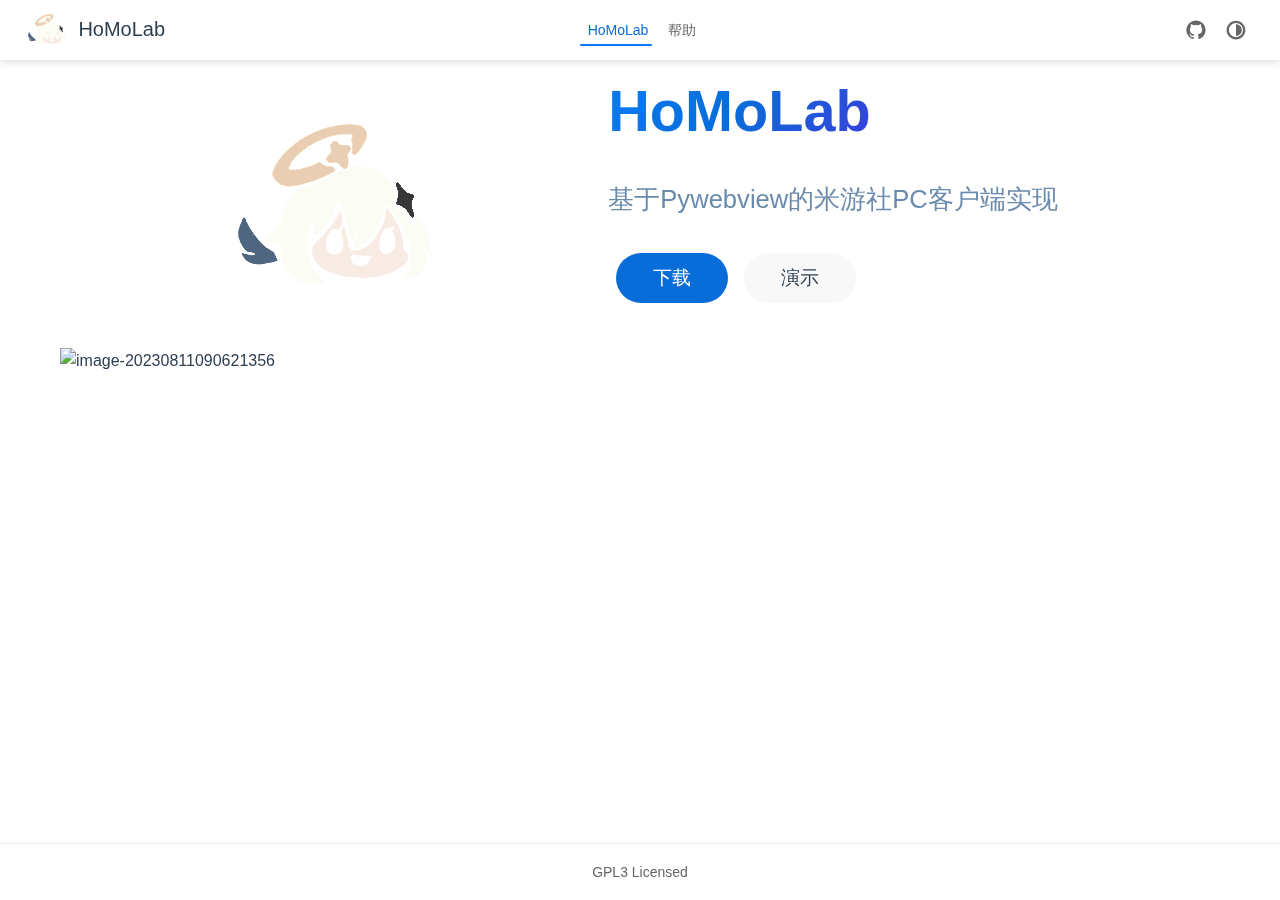
==== commit 2bc9c32f: "update page" ====
--- a/index.html
+++ b/index.html
@@ -5,7 +5,7 @@
     <meta name="viewport" content="width=device-width,initial-scale=1" />
     <meta name="generator" content="VuePress 2.0.0-beta.61" />
     <meta name="theme" content="VuePress Theme Hope" />
-    <meta property="og:url" content="https://homolab.error063.work/"><meta property="og:site_name" content="HoMoLab"><meta property="og:title" content="HoMoLab"><meta property="og:description" content="image-20230811090621356"><meta property="og:type" content="website"><meta property="og:locale" content="en-US"><meta property="article:author" content="HoMoLab"><script type="application/ld+json">{"@context":"https://schema.org","@type":"WebPage","name":"HoMoLab","description":"image-20230811090621356"}</script><title>HoMoLab | HoMoLab</title><meta name="description" content="image-20230811090621356">
+    <meta property="og:url" content="https://homolab.error063.work/"><meta property="og:site_name" content="HoMoLab"><meta property="og:title" content="HoMoLab"><meta property="og:description" content="![image-20230811090621356](https://picdl.sunbangyan.cn/2023/08/13/ssttkf.png )"><meta property="og:type" content="website"><meta property="og:locale" content="en-US"><meta property="article:author" content="HoMoLab"><script type="application/ld+json">{"@context":"https://schema.org","@type":"WebPage","name":"HoMoLab","description":"![image-20230811090621356](https://picdl.sunbangyan.cn/2023/08/13/ssttkf.png )"}</script><title>HoMoLab | HoMoLab</title><meta name="description" content="![image-20230811090621356](https://picdl.sunbangyan.cn/2023/08/13/ssttkf.png )">
     <style>
       :root {
         --bg-color: #fff;
@@ -31,10 +31,10 @@
       }
     </script>
     <link rel="preload" href="/assets/style-7ade2e2d.css" as="style"><link rel="stylesheet" href="/assets/style-7ade2e2d.css">
-    <link rel="modulepreload" href="/assets/app-e6341d40.js"><link rel="modulepreload" href="/assets/framework-5e2d5d2b.js"><link rel="modulepreload" href="/assets/index.html-1df77946.js"><link rel="modulepreload" href="/assets/index.html-1168d2e6.js">
+    <link rel="modulepreload" href="/assets/app-dc5530cb.js"><link rel="modulepreload" href="/assets/framework-5e2d5d2b.js"><link rel="modulepreload" href="/assets/index.html-6a51e1cc.js"><link rel="modulepreload" href="/assets/index.html-857535f2.js">
   </head>
   <body>
-    <div id="app"><!--[--><!--[--><!--[--><span tabindex="-1"></span><a href="#main-content" class="skip-link sr-only">Skip to main content</a><!--]--><!--[--><div class="theme-container no-sidebar"><!--[--><header class="navbar" id="navbar"><div class="navbar-start"><button type="button" class="toggle-sidebar-button" title="Toggle Sidebar"><span class="icon"></span></button><!--[--><!----><!--]--><!--[--><a aria-current="page" href="/" class="router-link-active router-link-exact-active brand"><img class="logo" src="/appicon.png" alt="HoMoLab"><!----><span class="site-name hide-in-pad">HoMoLab</span></a><!--]--><!--[--><!----><!--]--></div><div class="navbar-center"><!--[--><!----><!--]--><!--[--><nav class="nav-links"><div class="nav-item hide-in-mobile"><a aria-current="page" href="/" class="router-link-active router-link-exact-active nav-link active" aria-label="HoMoLab"><span class="font-icon icon iconfont icon-home" style=""></span>HoMoLab<!----></a></div><div class="nav-item hide-in-mobile"><a href="/help.html" class="nav-link" aria-label="帮助"><span class="font-icon icon iconfont icon-proposal" style=""></span>帮助<!----></a></div></nav><!--]--><!--[--><!----><!--]--></div><div class="navbar-end"><!--[--><!----><!--]--><!--[--><!----><div class="nav-item"><a class="repo-link" href="https://github.com/Error063/HoMoLab" target="_blank" rel="noopener noreferrer" aria-label="GitHub"><svg xmlns="http://www.w3.org/2000/svg" class="icon github-icon" viewBox="0 0 1024 1024" fill="currentColor" aria-label="github icon" style="width:1.25rem;height:1.25rem;vertical-align:middle;"><path d="M511.957 21.333C241.024 21.333 21.333 240.981 21.333 512c0 216.832 140.544 400.725 335.574 465.664 24.49 4.395 32.256-10.07 32.256-23.083 0-11.69.256-44.245 0-85.205-136.448 29.61-164.736-64.64-164.736-64.64-22.315-56.704-54.4-71.765-54.4-71.765-44.587-30.464 3.285-29.824 3.285-29.824 49.195 3.413 75.179 50.517 75.179 50.517 43.776 75.008 114.816 53.333 142.762 40.79 4.523-31.66 17.152-53.377 31.19-65.537-108.971-12.458-223.488-54.485-223.488-242.602 0-53.547 19.114-97.323 50.517-131.67-5.035-12.33-21.93-62.293 4.779-129.834 0 0 41.258-13.184 134.912 50.346a469.803 469.803 0 0 1 122.88-16.554c41.642.213 83.626 5.632 122.88 16.554 93.653-63.488 134.784-50.346 134.784-50.346 26.752 67.541 9.898 117.504 4.864 129.834 31.402 34.347 50.474 78.123 50.474 131.67 0 188.586-114.73 230.016-224.042 242.09 17.578 15.232 33.578 44.672 33.578 90.454v135.85c0 13.142 7.936 27.606 32.854 22.87C862.25 912.597 1002.667 728.747 1002.667 512c0-271.019-219.648-490.667-490.71-490.667z"></path></svg></a></div><div class="nav-item hide-in-mobile"><button type="button" id="appearance-switch"><svg xmlns="http://www.w3.org/2000/svg" class="icon auto-icon" viewBox="0 0 1024 1024" fill="currentColor" aria-label="auto icon" style="display:block;"><path d="M512 992C246.92 992 32 777.08 32 512S246.92 32 512 32s480 214.92 480 480-214.92 480-480 480zm0-840c-198.78 0-360 161.22-360 360 0 198.84 161.22 360 360 360s360-161.16 360-360c0-198.78-161.22-360-360-360zm0 660V212c165.72 0 300 134.34 300 300 0 165.72-134.28 300-300 300z"></path></svg><svg xmlns="http://www.w3.org/2000/svg" class="icon dark-icon" viewBox="0 0 1024 1024" fill="currentColor" aria-label="dark icon" style="display:none;"><path d="M524.8 938.667h-4.267a439.893 439.893 0 0 1-313.173-134.4 446.293 446.293 0 0 1-11.093-597.334A432.213 432.213 0 0 1 366.933 90.027a42.667 42.667 0 0 1 45.227 9.386 42.667 42.667 0 0 1 10.24 42.667 358.4 358.4 0 0 0 82.773 375.893 361.387 361.387 0 0 0 376.747 82.774 42.667 42.667 0 0 1 54.187 55.04 433.493 433.493 0 0 1-99.84 154.88 438.613 438.613 0 0 1-311.467 128z"></path></svg><svg xmlns="http://www.w3.org/2000/svg" class="icon light-icon" viewBox="0 0 1024 1024" fill="currentColor" aria-label="light icon" style="display:none;"><path d="M952 552h-80a40 40 0 0 1 0-80h80a40 40 0 0 1 0 80zM801.88 280.08a41 41 0 0 1-57.96-57.96l57.96-58a41.04 41.04 0 0 1 58 58l-58 57.96zM512 752a240 240 0 1 1 0-480 240 240 0 0 1 0 480zm0-560a40 40 0 0 1-40-40V72a40 40 0 0 1 80 0v80a40 40 0 0 1-40 40zm-289.88 88.08-58-57.96a41.04 41.04 0 0 1 58-58l57.96 58a41 41 0 0 1-57.96 57.96zM192 512a40 40 0 0 1-40 40H72a40 40 0 0 1 0-80h80a40 40 0 0 1 40 40zm30.12 231.92a41 41 0 0 1 57.96 57.96l-57.96 58a41.04 41.04 0 0 1-58-58l58-57.96zM512 832a40 40 0 0 1 40 40v80a40 40 0 0 1-80 0v-80a40 40 0 0 1 40-40zm289.88-88.08 58 57.96a41.04 41.04 0 0 1-58 58l-57.96-58a41 41 0 0 1 57.96-57.96z"></path></svg></button></div><!----><!--]--><!--[--><!----><!--]--><button type="button" class="toggle-navbar-button" aria-label="Toggle Navbar" aria-expanded="false" aria-controls="nav-screen"><span class="button-container"><span class="button-top"></span><span class="button-middle"></span><span class="button-bottom"></span></span></button></div></header><!----><!--]--><!----><div class="toggle-sidebar-wrapper"><span class="arrow start"></span></div><aside class="sidebar" id="sidebar"><!--[--><!----><!--]--><ul class="sidebar-links"></ul><!--[--><!----><!--]--></aside><!--[--><main class="home project" id="main-content" aria-labelledby="main-title"><!----><header class="hero-info-wrapper"><!--[--><img class="" src="/appicon.png" alt="HoMoLab"><!--]--><div class="hero-info"><h1 id="main-title">HoMoLab</h1><p class="description">基于Pywebview的米游社PC客户端实现</p><p class="actions"><a href="https://github.com/Error063/HoMoLab/releases/" rel="noopener noreferrer" target="_blank" aria-label="下载" class="nav-link action-button primary"><!---->下载<!----><!----></a></p></div></header><!--[--><!--]--><!----><div class="theme-hope-content"><p><img src="https://img1.imgtp.com/2023/08/11/oNPKmb0V.png" alt="image-20230811090621356" loading="lazy"></p></div><!----></main><!--]--><footer class="footer-wrapper"><div class="footer">GPL3 Licensed</div><!----></footer></div><!--]--><!--]--><!----><!--]--></div>
-    <script type="module" src="/assets/app-e6341d40.js" defer></script>
+    <div id="app"><!--[--><!--[--><!--[--><span tabindex="-1"></span><a href="#main-content" class="skip-link sr-only">Skip to main content</a><!--]--><!--[--><div class="theme-container no-sidebar"><!--[--><header class="navbar" id="navbar"><div class="navbar-start"><button type="button" class="toggle-sidebar-button" title="Toggle Sidebar"><span class="icon"></span></button><!--[--><!----><!--]--><!--[--><a aria-current="page" href="/" class="router-link-active router-link-exact-active brand"><img class="logo" src="/appicon.png" alt="HoMoLab"><!----><span class="site-name hide-in-pad">HoMoLab</span></a><!--]--><!--[--><!----><!--]--></div><div class="navbar-center"><!--[--><!----><!--]--><!--[--><nav class="nav-links"><div class="nav-item hide-in-mobile"><a aria-current="page" href="/" class="router-link-active router-link-exact-active nav-link active" aria-label="HoMoLab"><span class="font-icon icon iconfont icon-home" style=""></span>HoMoLab<!----></a></div><div class="nav-item hide-in-mobile"><a href="/help.html" class="nav-link" aria-label="帮助"><span class="font-icon icon iconfont icon-proposal" style=""></span>帮助<!----></a></div></nav><!--]--><!--[--><!----><!--]--></div><div class="navbar-end"><!--[--><!----><!--]--><!--[--><!----><div class="nav-item"><a class="repo-link" href="https://github.com/Error063/HoMoLab" target="_blank" rel="noopener noreferrer" aria-label="GitHub"><svg xmlns="http://www.w3.org/2000/svg" class="icon github-icon" viewBox="0 0 1024 1024" fill="currentColor" aria-label="github icon" style="width:1.25rem;height:1.25rem;vertical-align:middle;"><path d="M511.957 21.333C241.024 21.333 21.333 240.981 21.333 512c0 216.832 140.544 400.725 335.574 465.664 24.49 4.395 32.256-10.07 32.256-23.083 0-11.69.256-44.245 0-85.205-136.448 29.61-164.736-64.64-164.736-64.64-22.315-56.704-54.4-71.765-54.4-71.765-44.587-30.464 3.285-29.824 3.285-29.824 49.195 3.413 75.179 50.517 75.179 50.517 43.776 75.008 114.816 53.333 142.762 40.79 4.523-31.66 17.152-53.377 31.19-65.537-108.971-12.458-223.488-54.485-223.488-242.602 0-53.547 19.114-97.323 50.517-131.67-5.035-12.33-21.93-62.293 4.779-129.834 0 0 41.258-13.184 134.912 50.346a469.803 469.803 0 0 1 122.88-16.554c41.642.213 83.626 5.632 122.88 16.554 93.653-63.488 134.784-50.346 134.784-50.346 26.752 67.541 9.898 117.504 4.864 129.834 31.402 34.347 50.474 78.123 50.474 131.67 0 188.586-114.73 230.016-224.042 242.09 17.578 15.232 33.578 44.672 33.578 90.454v135.85c0 13.142 7.936 27.606 32.854 22.87C862.25 912.597 1002.667 728.747 1002.667 512c0-271.019-219.648-490.667-490.71-490.667z"></path></svg></a></div><div class="nav-item hide-in-mobile"><button type="button" id="appearance-switch"><svg xmlns="http://www.w3.org/2000/svg" class="icon auto-icon" viewBox="0 0 1024 1024" fill="currentColor" aria-label="auto icon" style="display:block;"><path d="M512 992C246.92 992 32 777.08 32 512S246.92 32 512 32s480 214.92 480 480-214.92 480-480 480zm0-840c-198.78 0-360 161.22-360 360 0 198.84 161.22 360 360 360s360-161.16 360-360c0-198.78-161.22-360-360-360zm0 660V212c165.72 0 300 134.34 300 300 0 165.72-134.28 300-300 300z"></path></svg><svg xmlns="http://www.w3.org/2000/svg" class="icon dark-icon" viewBox="0 0 1024 1024" fill="currentColor" aria-label="dark icon" style="display:none;"><path d="M524.8 938.667h-4.267a439.893 439.893 0 0 1-313.173-134.4 446.293 446.293 0 0 1-11.093-597.334A432.213 432.213 0 0 1 366.933 90.027a42.667 42.667 0 0 1 45.227 9.386 42.667 42.667 0 0 1 10.24 42.667 358.4 358.4 0 0 0 82.773 375.893 361.387 361.387 0 0 0 376.747 82.774 42.667 42.667 0 0 1 54.187 55.04 433.493 433.493 0 0 1-99.84 154.88 438.613 438.613 0 0 1-311.467 128z"></path></svg><svg xmlns="http://www.w3.org/2000/svg" class="icon light-icon" viewBox="0 0 1024 1024" fill="currentColor" aria-label="light icon" style="display:none;"><path d="M952 552h-80a40 40 0 0 1 0-80h80a40 40 0 0 1 0 80zM801.88 280.08a41 41 0 0 1-57.96-57.96l57.96-58a41.04 41.04 0 0 1 58 58l-58 57.96zM512 752a240 240 0 1 1 0-480 240 240 0 0 1 0 480zm0-560a40 40 0 0 1-40-40V72a40 40 0 0 1 80 0v80a40 40 0 0 1-40 40zm-289.88 88.08-58-57.96a41.04 41.04 0 0 1 58-58l57.96 58a41 41 0 0 1-57.96 57.96zM192 512a40 40 0 0 1-40 40H72a40 40 0 0 1 0-80h80a40 40 0 0 1 40 40zm30.12 231.92a41 41 0 0 1 57.96 57.96l-57.96 58a41.04 41.04 0 0 1-58-58l58-57.96zM512 832a40 40 0 0 1 40 40v80a40 40 0 0 1-80 0v-80a40 40 0 0 1 40-40zm289.88-88.08 58 57.96a41.04 41.04 0 0 1-58 58l-57.96-58a41 41 0 0 1 57.96-57.96z"></path></svg></button></div><!----><!--]--><!--[--><!----><!--]--><button type="button" class="toggle-navbar-button" aria-label="Toggle Navbar" aria-expanded="false" aria-controls="nav-screen"><span class="button-container"><span class="button-top"></span><span class="button-middle"></span><span class="button-bottom"></span></span></button></div></header><!----><!--]--><!----><div class="toggle-sidebar-wrapper"><span class="arrow start"></span></div><aside class="sidebar" id="sidebar"><!--[--><!----><!--]--><ul class="sidebar-links"></ul><!--[--><!----><!--]--></aside><!--[--><main class="home project" id="main-content" aria-labelledby="main-title"><!----><header class="hero-info-wrapper"><!--[--><img class="" src="/appicon.png" alt="HoMoLab"><!--]--><div class="hero-info"><h1 id="main-title">HoMoLab</h1><p class="description">基于Pywebview的米游社PC客户端实现</p><p class="actions"><a href="https://github.com/Error063/HoMoLab/releases/" rel="noopener noreferrer" target="_blank" aria-label="下载" class="nav-link action-button primary"><!---->下载<!----><!----></a><a href="/demo.html" class="nav-link action-button default" aria-label="演示"><!---->演示<!----></a></p></div></header><!--[--><!--]--><!----><div class="theme-hope-content"><p><img src="https://picdl.sunbangyan.cn/2023/08/13/ssttkf.png" alt="image-20230811090621356" loading="lazy"></p></div><!----></main><!--]--><footer class="footer-wrapper"><div class="footer">GPL3 Licensed</div><!----></footer></div><!--]--><!--]--><!----><!--]--></div>
+    <script type="module" src="/assets/app-dc5530cb.js" defer></script>
   </body>
 </html>
